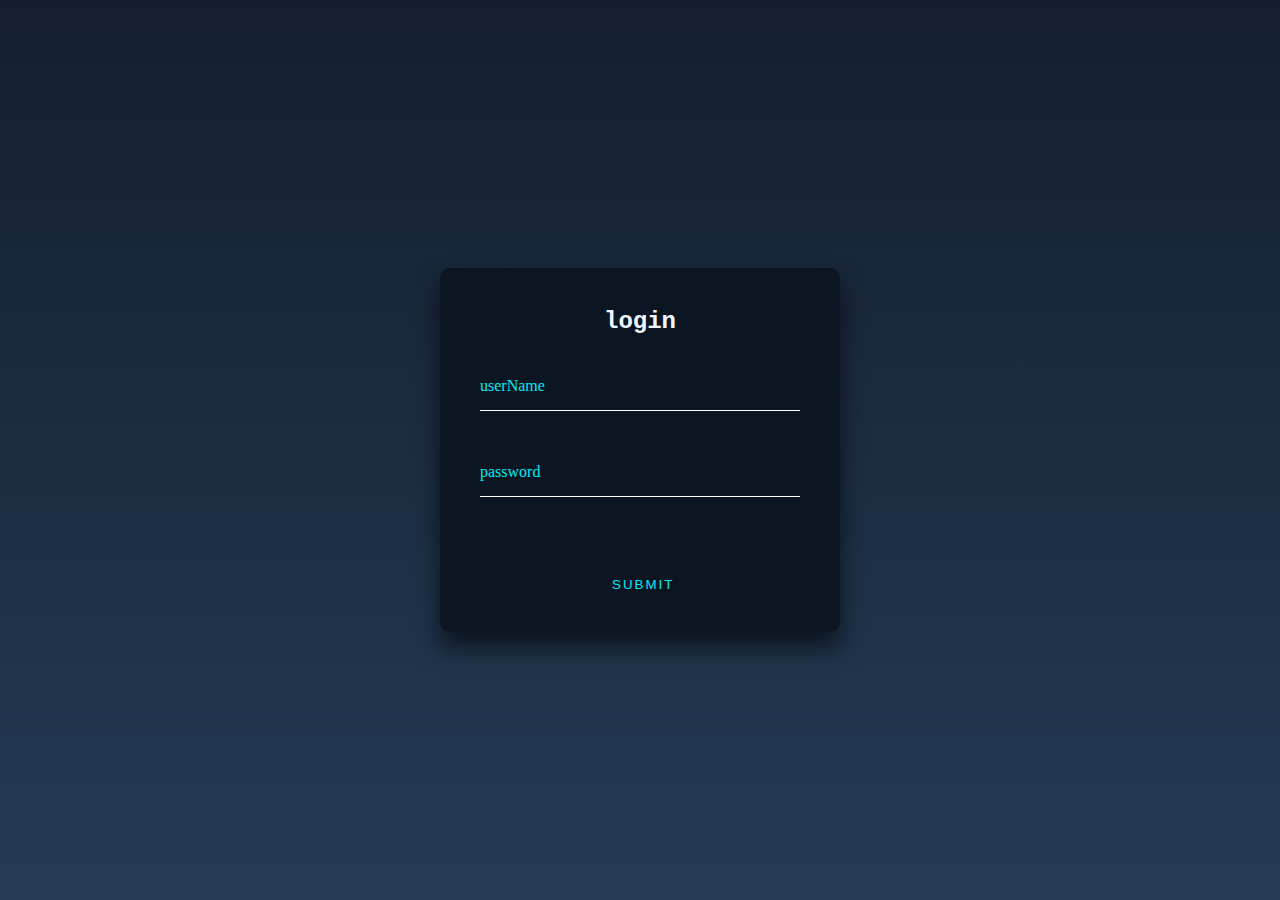
==== index.html @ b3a20427 "Update index.html" ====
<!DOCTYPE html>
<html lang="en">

<head>
	<meta charset="UTF-8">
	<meta name="viewport" content="width=device-width, initial-scale=1.0">
	<title>欢迎来到Dreamer</title>
	<style>
		* {
			margin: 0;
			padding: 0;
		}

		a {
			text-decoration: none;
		}

		input,
		button {
			background: transparent;
			border: 0;
			outline: none;
		}

		body {
			height: 100vh;
			background: linear-gradient(#141e30, #243b55);
			display: flex;
			justify-content: center;
			align-items: center;
			font-size: 16px;
			color: #03e9f4;
		}

		.loginBox {
			width: 400px;
			height: 364px;
			background-color: #0c1622;
			margin: 100px auto;
			border-radius: 10px;
			box-shadow: 0 15px 25px 0 rgba(0, 0, 0, .6);
			padding: 40px;
			box-sizing: border-box;
		}

		h2 {
			text-align: center;
			color: aliceblue;
			margin-bottom: 30px;
			font-family: 'Courier New', Courier, monospace;
		}

		.item {
			height: 45px;
			border-bottom: 1px solid #fff;
			margin-bottom: 40px;
			position: relative;
		}

		.item input {
			width: 100%;
			height: 100%;
			color: #fff;
			padding-top: 20px;
			box-sizing: border-box;
		}

		.item input:focus+label,
		.item input:valid+label {
			top: 0px;
			font-size: 2px;
		}

		.item label {
			position: absolute;
			left: 0;
			top: 12px;
			transition: all 0.5s linear;
		}

		.btn {
			padding: 10px 20px;
			margin-top: 30px;
			color: #03e9f4;
			position: relative;
			overflow: hidden;
			text-transform: uppercase;
			letter-spacing: 2px;
			left: 35%;
		}

		.btn:hover {
			border-radius: 5px;
			color: #fff;
			background: #03e9f4;
			box-shadow: 0 0 5px 0 #03e9f4,
				0 0 25px 0 #03e9f4,
				0 0 50px 0 #03e9f4,
				0 0 100px 0 #03e9f4;
			transition: all 1s linear;
		}

		.btn>span {
			position: absolute;
		}

		.btn>span:nth-child(1) {
			width: 100%;
			height: 2px;
			background: -webkit-linear-gradient(left, transparent, #03e9f4);
			left: -100%;
			top: 0px;
			animation: line1 1s linear infinite;
		}

		@keyframes line1 {

			50%,
			100% {
				left: 100%;
			}
		}

		.btn>span:nth-child(2) {
			width: 2px;
			height: 100%;
			background: -webkit-linear-gradient(top, transparent, #03e9f4);
			right: 0px;
			top: -100%;
			animation: line2 1s 0.25s linear infinite;
		}

		@keyframes line2 {

			50%,
			100% {
				top: 100%;
			}
		}

		.btn>span:nth-child(3) {
			width: 100%;
			height: 2px;
			background: -webkit-linear-gradient(left, #03e9f4, transparent);
			left: 100%;
			bottom: 0px;
			animation: line3 1s 0.75s linear infinite;
		}

		@keyframes line3 {

			50%,
			100% {
				left: -100%;
			}
		}

		.btn>span:nth-child(4) {
			width: 2px;
			height: 100%;
			background: -webkit-linear-gradient(top, transparent, #03e9f4);
			left: 0px;
			top: 100%;
			animation: line4 1s 1s linear infinite;
		}

		@keyframes line4 {

			50%,
			100% {
				top: -100%;
			}
		}
	</style>
</head>

<body>
	<div class="loginBox">
		<h2>login</h2>
		<form action="">
			<div class="item">
				<input type="text" required>
				<label for="">userName</label>
			</div>
			<div class="item">
				<input type="password" required>
				<label for="">password</label>
			</div>
			<button class="btn">submit
				<span></span>
				<span></span>
				<span></span>
				<span></span>
			</button>
		</form>
	</div>
</body>
</html>
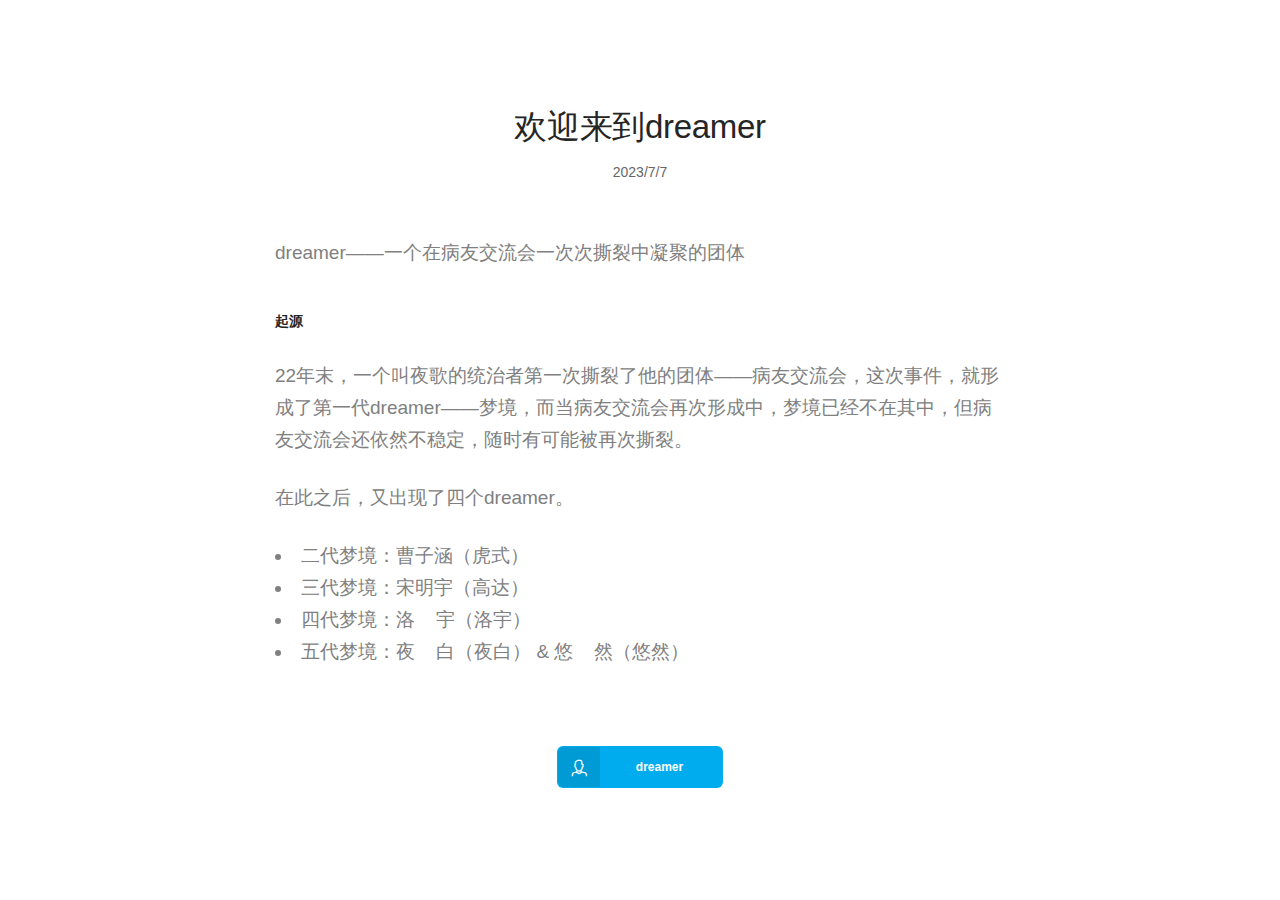
==== commit 8832b66a: "new dreamer" ====
--- a/index.html
+++ b/index.html
@@ -1,198 +1,54 @@
-<!DOCTYPE html>
+<!doctype html>
 <html lang="en">
+    <head>
+        <meta charset="utf-8">
+        <title></title>
+        <meta name="viewport" content="width=device-width, initial-scale=1.0">
+        <link href="css/iconsmind.css" rel="stylesheet" type="text/css" media="all" />
+        <link href="css/bootstrap.css" rel="stylesheet" type="text/css" media="all" />
+        <link href="css/stack-interface.css" rel="stylesheet" type="text/css" media="all" />
+        <link href="css/theme.css" rel="stylesheet" type="text/css" media="all" />
+        <link href="css/custom.css" rel="stylesheet" type="text/css" media="all" />
 
-<head>
-	<meta charset="UTF-8">
-	<meta name="viewport" content="width=device-width, initial-scale=1.0">
-	<title>欢迎来到Dreamer</title>
-	<style>
-		* {
-			margin: 0;
-			padding: 0;
-		}
+    </head>
+    <body data-smooth-scroll-offset="77">
+        <div class="nav-container"> </div>
+        <div class="main-container">
+            <section>
+                <div class="container">
+                    <div class="row justify-content-center">
+                        <div class="col-md-10 col-lg-8">
+                            <article>
+                                <div class="article__title text-center">
+                                    <h1 class="h2">欢迎来到dreamer</h1> <span>2023/7/7</span> </div>
+                                <div class="article__body">
+                                    <p>dreamer——一个在病友交流会一次次撕裂中凝聚的团体</p>
+                                    <h5>起源</h5>
+                                    <p>22年末，一个叫夜歌的统治者第一次撕裂了他的团体——病友交流会，这次事件，就形成了第一代dreamer——梦境，而当病友交流会再次形成中，梦境已经不在其中，但病友交流会还依然不稳定，随时有可能被再次撕裂。</p>
+                                    <p>在此之后，又出现了四个dreamer。</p>
+                                    <ul class="bullets">
+                                        <li>二代梦境：曹子涵（虎式）</li>
+                                        <li>三代梦境：宋明宇（高达）</li>
+                                        <li>四代梦境：洛&nbsp; &nbsp; 宇（洛宇）</li>
+                                        <li>五代梦境：夜&nbsp; &nbsp; 白（夜白） &amp; 悠&nbsp; &nbsp; 然（悠然）</li>
+                                    </ul>
+                                </div>
+                                <div class="article__share text-center">
+                                    <a class="btn bg--twitter btn--icon" href="#"> <span class="btn__text">
+								<i class="socicon icon-Administrator"></i>
+								dreamer</span> </a>
+                                </div>
+                            </article>
+                        </div>
+                    </div>
+                </div>
+            </section>
+        </div>
+        <script src="js/jquery-3.1.1.min.js"></script>
+        <script src="js/parallax.js"></script>
+        <script src="js/smooth-scroll.min.js"></script>
+        <script src="js/scripts.js"></script>
 
-		a {
-			text-decoration: none;
-		}
+    </body>
 
-		input,
-		button {
-			background: transparent;
-			border: 0;
-			outline: none;
-		}
-
-		body {
-			height: 100vh;
-			background: linear-gradient(#141e30, #243b55);
-			display: flex;
-			justify-content: center;
-			align-items: center;
-			font-size: 16px;
-			color: #03e9f4;
-		}
-
-		.loginBox {
-			width: 400px;
-			height: 364px;
-			background-color: #0c1622;
-			margin: 100px auto;
-			border-radius: 10px;
-			box-shadow: 0 15px 25px 0 rgba(0, 0, 0, .6);
-			padding: 40px;
-			box-sizing: border-box;
-		}
-
-		h2 {
-			text-align: center;
-			color: aliceblue;
-			margin-bottom: 30px;
-			font-family: 'Courier New', Courier, monospace;
-		}
-
-		.item {
-			height: 45px;
-			border-bottom: 1px solid #fff;
-			margin-bottom: 40px;
-			position: relative;
-		}
-
-		.item input {
-			width: 100%;
-			height: 100%;
-			color: #fff;
-			padding-top: 20px;
-			box-sizing: border-box;
-		}
-
-		.item input:focus+label,
-		.item input:valid+label {
-			top: 0px;
-			font-size: 2px;
-		}
-
-		.item label {
-			position: absolute;
-			left: 0;
-			top: 12px;
-			transition: all 0.5s linear;
-		}
-
-		.btn {
-			padding: 10px 20px;
-			margin-top: 30px;
-			color: #03e9f4;
-			position: relative;
-			overflow: hidden;
-			text-transform: uppercase;
-			letter-spacing: 2px;
-			left: 35%;
-		}
-
-		.btn:hover {
-			border-radius: 5px;
-			color: #fff;
-			background: #03e9f4;
-			box-shadow: 0 0 5px 0 #03e9f4,
-				0 0 25px 0 #03e9f4,
-				0 0 50px 0 #03e9f4,
-				0 0 100px 0 #03e9f4;
-			transition: all 1s linear;
-		}
-
-		.btn>span {
-			position: absolute;
-		}
-
-		.btn>span:nth-child(1) {
-			width: 100%;
-			height: 2px;
-			background: -webkit-linear-gradient(left, transparent, #03e9f4);
-			left: -100%;
-			top: 0px;
-			animation: line1 1s linear infinite;
-		}
-
-		@keyframes line1 {
-
-			50%,
-			100% {
-				left: 100%;
-			}
-		}
-
-		.btn>span:nth-child(2) {
-			width: 2px;
-			height: 100%;
-			background: -webkit-linear-gradient(top, transparent, #03e9f4);
-			right: 0px;
-			top: -100%;
-			animation: line2 1s 0.25s linear infinite;
-		}
-
-		@keyframes line2 {
-
-			50%,
-			100% {
-				top: 100%;
-			}
-		}
-
-		.btn>span:nth-child(3) {
-			width: 100%;
-			height: 2px;
-			background: -webkit-linear-gradient(left, #03e9f4, transparent);
-			left: 100%;
-			bottom: 0px;
-			animation: line3 1s 0.75s linear infinite;
-		}
-
-		@keyframes line3 {
-
-			50%,
-			100% {
-				left: -100%;
-			}
-		}
-
-		.btn>span:nth-child(4) {
-			width: 2px;
-			height: 100%;
-			background: -webkit-linear-gradient(top, transparent, #03e9f4);
-			left: 0px;
-			top: 100%;
-			animation: line4 1s 1s linear infinite;
-		}
-
-		@keyframes line4 {
-
-			50%,
-			100% {
-				top: -100%;
-			}
-		}
-	</style>
-</head>
-
-<body>
-	<div class="loginBox">
-		<h2>login</h2>
-		<form action="">
-			<div class="item">
-				<input type="text" required>
-				<label for="">userName</label>
-			</div>
-			<div class="item">
-				<input type="password" required>
-				<label for="">password</label>
-			</div>
-			<button class="btn">submit
-				<span></span>
-				<span></span>
-				<span></span>
-				<span></span>
-			</button>
-		</form>
-	</div>
-</body>
 </html>--- a/css/iconsmind.css
+++ b/css/iconsmind.css
@@ -0,0 +1,6280 @@
+@font-face {
+	font-family: 'iconsmind';
+	src:url('../fonts/iconsmind.eot?#iefix-rdmvgc') format('embedded-opentype');
+	src:url('../fonts/iconsmind.woff') format('woff'),
+		url('../fonts/iconsmind.ttf') format('truetype');
+	font-weight: normal;
+	font-style: normal;
+}
+
+[class^="icon-"], [class*=" icon-"] {
+	font-family: 'iconsmind';
+	speak: none;
+	font-style: normal;
+	font-weight: normal;
+	font-variant: normal;
+	text-transform: none;
+	line-height: 1;
+	/* Better Font Rendering =========== */
+	-webkit-font-smoothing: antialiased;
+	-moz-osx-font-smoothing: grayscale;
+}
+
+.icon-A-Z:before {
+	content: "\e600";
+}
+.icon-Aa:before {
+	content: "\e601";
+}
+.icon-Add-Bag:before {
+	content: "\e602";
+}
+.icon-Add-Basket:before {
+	content: "\e603";
+}
+.icon-Add-Cart:before {
+	content: "\e604";
+}
+.icon-Add-File:before {
+	content: "\e605";
+}
+.icon-Add-SpaceAfterParagraph:before {
+	content: "\e606";
+}
+.icon-Add-SpaceBeforeParagraph:before {
+	content: "\e607";
+}
+.icon-Add-User:before {
+	content: "\e608";
+}
+.icon-Add-UserStar:before {
+	content: "\e609";
+}
+.icon-Add-Window:before {
+	content: "\e60a";
+}
+.icon-Add:before {
+	content: "\e60b";
+}
+.icon-Address-Book:before {
+	content: "\e60c";
+}
+.icon-Address-Book2:before {
+	content: "\e60d";
+}
+.icon-Administrator:before {
+	content: "\e60e";
+}
+.icon-Aerobics-2:before {
+	content: "\e60f";
+}
+.icon-Aerobics-3:before {
+	content: "\e610";
+}
+.icon-Aerobics:before {
+	content: "\e611";
+}
+.icon-Affiliate:before {
+	content: "\e612";
+}
+.icon-Aim:before {
+	content: "\e613";
+}
+.icon-Air-Balloon:before {
+	content: "\e614";
+}
+.icon-Airbrush:before {
+	content: "\e615";
+}
+.icon-Airship:before {
+	content: "\e616";
+}
+.icon-Alarm-Clock:before {
+	content: "\e617";
+}
+.icon-Alarm-Clock2:before {
+	content: "\e618";
+}
+.icon-Alarm:before {
+	content: "\e619";
+}
+.icon-Alien-2:before {
+	content: "\e61a";
+}
+.icon-Alien:before {
+	content: "\e61b";
+}
+.icon-Aligator:before {
+	content: "\e61c";
+}
+.icon-Align-Center:before {
+	content: "\e61d";
+}
+.icon-Align-JustifyAll:before {
+	content: "\e61e";
+}
+.icon-Align-JustifyCenter:before {
+	content: "\e61f";
+}
+.icon-Align-JustifyLeft:before {
+	content: "\e620";
+}
+.icon-Align-JustifyRight:before {
+	content: "\e621";
+}
+.icon-Align-Left:before {
+	content: "\e622";
+}
+.icon-Align-Right:before {
+	content: "\e623";
+}
+.icon-Alpha:before {
+	content: "\e624";
+}
+.icon-Ambulance:before {
+	content: "\e625";
+}
+.icon-AMX:before {
+	content: "\e626";
+}
+.icon-Anchor-2:before {
+	content: "\e627";
+}
+.icon-Anchor:before {
+	content: "\e628";
+}
+.icon-Android-Store:before {
+	content: "\e629";
+}
+.icon-Android:before {
+	content: "\e62a";
+}
+.icon-Angel-Smiley:before {
+	content: "\e62b";
+}
+.icon-Angel:before {
+	content: "\e62c";
+}
+.icon-Angry:before {
+	content: "\e62d";
+}
+.icon-Apple-Bite:before {
+	content: "\e62e";
+}
+.icon-Apple-Store:before {
+	content: "\e62f";
+}
+.icon-Apple:before {
+	content: "\e630";
+}
+.icon-Approved-Window:before {
+	content: "\e631";
+}
+.icon-Aquarius-2:before {
+	content: "\e632";
+}
+.icon-Aquarius:before {
+	content: "\e633";
+}
+.icon-Archery-2:before {
+	content: "\e634";
+}
+.icon-Archery:before {
+	content: "\e635";
+}
+.icon-Argentina:before {
+	content: "\e636";
+}
+.icon-Aries-2:before {
+	content: "\e637";
+}
+.icon-Aries:before {
+	content: "\e638";
+}
+.icon-Army-Key:before {
+	content: "\e639";
+}
+.icon-Arrow-Around:before {
+	content: "\e63a";
+}
+.icon-Arrow-Back3:before {
+	content: "\e63b";
+}
+.icon-Arrow-Back:before {
+	content: "\e63c";
+}
+.icon-Arrow-Back2:before {
+	content: "\e63d";
+}
+.icon-Arrow-Barrier:before {
+	content: "\e63e";
+}
+.icon-Arrow-Circle:before {
+	content: "\e63f";
+}
+.icon-Arrow-Cross:before {
+	content: "\e640";
+}
+.icon-Arrow-Down:before {
+	content: "\e641";
+}
+.icon-Arrow-Down2:before {
+	content: "\e642";
+}
+.icon-Arrow-Down3:before {
+	content: "\e643";
+}
+.icon-Arrow-DowninCircle:before {
+	content: "\e644";
+}
+.icon-Arrow-Fork:before {
+	content: "\e645";
+}
+.icon-Arrow-Forward:before {
+	content: "\e646";
+}
+.icon-Arrow-Forward2:before {
+	content: "\e647";
+}
+.icon-Arrow-From:before {
+	content: "\e648";
+}
+.icon-Arrow-Inside:before {
+	content: "\e649";
+}
+.icon-Arrow-Inside45:before {
+	content: "\e64a";
+}
+.icon-Arrow-InsideGap:before {
+	content: "\e64b";
+}
+.icon-Arrow-InsideGap45:before {
+	content: "\e64c";
+}
+.icon-Arrow-Into:before {
+	content: "\e64d";
+}
+.icon-Arrow-Join:before {
+	content: "\e64e";
+}
+.icon-Arrow-Junction:before {
+	content: "\e64f";
+}
+.icon-Arrow-Left:before {
+	content: "\e650";
+}
+.icon-Arrow-Left2:before {
+	content: "\e651";
+}
+.icon-Arrow-LeftinCircle:before {
+	content: "\e652";
+}
+.icon-Arrow-Loop:before {
+	content: "\e653";
+}
+.icon-Arrow-Merge:before {
+	content: "\e654";
+}
+.icon-Arrow-Mix:before {
+	content: "\e655";
+}
+.icon-Arrow-Next:before {
+	content: "\e656";
+}
+.icon-Arrow-OutLeft:before {
+	content: "\e657";
+}
+.icon-Arrow-OutRight:before {
+	content: "\e658";
+}
+.icon-Arrow-Outside:before {
+	content: "\e659";
+}
+.icon-Arrow-Outside45:before {
+	content: "\e65a";
+}
+.icon-Arrow-OutsideGap:before {
+	content: "\e65b";
+}
+.icon-Arrow-OutsideGap45:before {
+	content: "\e65c";
+}
+.icon-Arrow-Over:before {
+	content: "\e65d";
+}
+.icon-Arrow-Refresh:before {
+	content: "\e65e";
+}
+.icon-Arrow-Refresh2:before {
+	content: "\e65f";
+}
+.icon-Arrow-Right:before {
+	content: "\e660";
+}
+.icon-Arrow-Right2:before {
+	content: "\e661";
+}
+.icon-Arrow-RightinCircle:before {
+	content: "\e662";
+}
+.icon-Arrow-Shuffle:before {
+	content: "\e663";
+}
+.icon-Arrow-Squiggly:before {
+	content: "\e664";
+}
+.icon-Arrow-Through:before {
+	content: "\e665";
+}
+.icon-Arrow-To:before {
+	content: "\e666";
+}
+.icon-Arrow-TurnLeft:before {
+	content: "\e667";
+}
+.icon-Arrow-TurnRight:before {
+	content: "\e668";
+}
+.icon-Arrow-Up:before {
+	content: "\e669";
+}
+.icon-Arrow-Up2:before {
+	content: "\e66a";
+}
+.icon-Arrow-Up3:before {
+	content: "\e66b";
+}
+.icon-Arrow-UpinCircle:before {
+	content: "\e66c";
+}
+.icon-Arrow-XLeft:before {
+	content: "\e66d";
+}
+.icon-Arrow-XRight:before {
+	content: "\e66e";
+}
+.icon-Ask:before {
+	content: "\e66f";
+}
+.icon-Assistant:before {
+	content: "\e670";
+}
+.icon-Astronaut:before {
+	content: "\e671";
+}
+.icon-At-Sign:before {
+	content: "\e672";
+}
+.icon-ATM:before {
+	content: "\e673";
+}
+.icon-Atom:before {
+	content: "\e674";
+}
+.icon-Audio:before {
+	content: "\e675";
+}
+.icon-Auto-Flash:before {
+	content: "\e676";
+}
+.icon-Autumn:before {
+	content: "\e677";
+}
+.icon-Baby-Clothes:before {
+	content: "\e678";
+}
+.icon-Baby-Clothes2:before {
+	content: "\e679";
+}
+.icon-Baby-Cry:before {
+	content: "\e67a";
+}
+.icon-Baby:before {
+	content: "\e67b";
+}
+.icon-Back2:before {
+	content: "\e67c";
+}
+.icon-Back-Media:before {
+	content: "\e67d";
+}
+.icon-Back-Music:before {
+	content: "\e67e";
+}
+.icon-Back:before {
+	content: "\e67f";
+}
+.icon-Background:before {
+	content: "\e680";
+}
+.icon-Bacteria:before {
+	content: "\e681";
+}
+.icon-Bag-Coins:before {
+	content: "\e682";
+}
+.icon-Bag-Items:before {
+	content: "\e683";
+}
+.icon-Bag-Quantity:before {
+	content: "\e684";
+}
+.icon-Bag:before {
+	content: "\e685";
+}
+.icon-Bakelite:before {
+	content: "\e686";
+}
+.icon-Ballet-Shoes:before {
+	content: "\e687";
+}
+.icon-Balloon:before {
+	content: "\e688";
+}
+.icon-Banana:before {
+	content: "\e689";
+}
+.icon-Band-Aid:before {
+	content: "\e68a";
+}
+.icon-Bank:before {
+	content: "\e68b";
+}
+.icon-Bar-Chart:before {
+	content: "\e68c";
+}
+.icon-Bar-Chart2:before {
+	content: "\e68d";
+}
+.icon-Bar-Chart3:before {
+	content: "\e68e";
+}
+.icon-Bar-Chart4:before {
+	content: "\e68f";
+}
+.icon-Bar-Chart5:before {
+	content: "\e690";
+}
+.icon-Bar-Code:before {
+	content: "\e691";
+}
+.icon-Barricade-2:before {
+	content: "\e692";
+}
+.icon-Barricade:before {
+	content: "\e693";
+}
+.icon-Baseball:before {
+	content: "\e694";
+}
+.icon-Basket-Ball:before {
+	content: "\e695";
+}
+.icon-Basket-Coins:before {
+	content: "\e696";
+}
+.icon-Basket-Items:before {
+	content: "\e697";
+}
+.icon-Basket-Quantity:before {
+	content: "\e698";
+}
+.icon-Bat-2:before {
+	content: "\e699";
+}
+.icon-Bat:before {
+	content: "\e69a";
+}
+.icon-Bathrobe:before {
+	content: "\e69b";
+}
+.icon-Batman-Mask:before {
+	content: "\e69c";
+}
+.icon-Battery-0:before {
+	content: "\e69d";
+}
+.icon-Battery-25:before {
+	content: "\e69e";
+}
+.icon-Battery-50:before {
+	content: "\e69f";
+}
+.icon-Battery-75:before {
+	content: "\e6a0";
+}
+.icon-Battery-100:before {
+	content: "\e6a1";
+}
+.icon-Battery-Charge:before {
+	content: "\e6a2";
+}
+.icon-Bear:before {
+	content: "\e6a3";
+}
+.icon-Beard-2:before {
+	content: "\e6a4";
+}
+.icon-Beard-3:before {
+	content: "\e6a5";
+}
+.icon-Beard:before {
+	content: "\e6a6";
+}
+.icon-Bebo:before {
+	content: "\e6a7";
+}
+.icon-Bee:before {
+	content: "\e6a8";
+}
+.icon-Beer-Glass:before {
+	content: "\e6a9";
+}
+.icon-Beer:before {
+	content: "\e6aa";
+}
+.icon-Bell-2:before {
+	content: "\e6ab";
+}
+.icon-Bell:before {
+	content: "\e6ac";
+}
+.icon-Belt-2:before {
+	content: "\e6ad";
+}
+.icon-Belt-3:before {
+	content: "\e6ae";
+}
+.icon-Belt:before {
+	content: "\e6af";
+}
+.icon-Berlin-Tower:before {
+	content: "\e6b0";
+}
+.icon-Beta:before {
+	content: "\e6b1";
+}
+.icon-Betvibes:before {
+	content: "\e6b2";
+}
+.icon-Bicycle-2:before {
+	content: "\e6b3";
+}
+.icon-Bicycle-3:before {
+	content: "\e6b4";
+}
+.icon-Bicycle:before {
+	content: "\e6b5";
+}
+.icon-Big-Bang:before {
+	content: "\e6b6";
+}
+.icon-Big-Data:before {
+	content: "\e6b7";
+}
+.icon-Bike-Helmet:before {
+	content: "\e6b8";
+}
+.icon-Bikini:before {
+	content: "\e6b9";
+}
+.icon-Bilk-Bottle2:before {
+	content: "\e6ba";
+}
+.icon-Billing:before {
+	content: "\e6bb";
+}
+.icon-Bing:before {
+	content: "\e6bc";
+}
+.icon-Binocular:before {
+	content: "\e6bd";
+}
+.icon-Bio-Hazard:before {
+	content: "\e6be";
+}
+.icon-Biotech:before {
+	content: "\e6bf";
+}
+.icon-Bird-DeliveringLetter:before {
+	content: "\e6c0";
+}
+.icon-Bird:before {
+	content: "\e6c1";
+}
+.icon-Birthday-Cake:before {
+	content: "\e6c2";
+}
+.icon-Bisexual:before {
+	content: "\e6c3";
+}
+.icon-Bishop:before {
+	content: "\e6c4";
+}
+.icon-Bitcoin:before {
+	content: "\e6c5";
+}
+.icon-Black-Cat:before {
+	content: "\e6c6";
+}
+.icon-Blackboard:before {
+	content: "\e6c7";
+}
+.icon-Blinklist:before {
+	content: "\e6c8";
+}
+.icon-Block-Cloud:before {
+	content: "\e6c9";
+}
+.icon-Block-Window:before {
+	content: "\e6ca";
+}
+.icon-Blogger:before {
+	content: "\e6cb";
+}
+.icon-Blood:before {
+	content: "\e6cc";
+}
+.icon-Blouse:before {
+	content: "\e6cd";
+}
+.icon-Blueprint:before {
+	content: "\e6ce";
+}
+.icon-Board:before {
+	content: "\e6cf";
+}
+.icon-Bodybuilding:before {
+	content: "\e6d0";
+}
+.icon-Bold-Text:before {
+	content: "\e6d1";
+}
+.icon-Bone:before {
+	content: "\e6d2";
+}
+.icon-Bones:before {
+	content: "\e6d3";
+}
+.icon-Book:before {
+	content: "\e6d4";
+}
+.icon-Bookmark:before {
+	content: "\e6d5";
+}
+.icon-Books-2:before {
+	content: "\e6d6";
+}
+.icon-Books:before {
+	content: "\e6d7";
+}
+.icon-Boom:before {
+	content: "\e6d8";
+}
+.icon-Boot-2:before {
+	content: "\e6d9";
+}
+.icon-Boot:before {
+	content: "\e6da";
+}
+.icon-Bottom-ToTop:before {
+	content: "\e6db";
+}
+.icon-Bow-2:before {
+	content: "\e6dc";
+}
+.icon-Bow-3:before {
+	content: "\e6dd";
+}
+.icon-Bow-4:before {
+	content: "\e6de";
+}
+.icon-Bow-5:before {
+	content: "\e6df";
+}
+.icon-Bow-6:before {
+	content: "\e6e0";
+}
+.icon-Bow:before {
+	content: "\e6e1";
+}
+.icon-Bowling-2:before {
+	content: "\e6e2";
+}
+.icon-Bowling:before {
+	content: "\e6e3";
+}
+.icon-Box2:before {
+	content: "\e6e4";
+}
+.icon-Box-Close:before {
+	content: "\e6e5";
+}
+.icon-Box-Full:before {
+	content: "\e6e6";
+}
+.icon-Box-Open:before {
+	content: "\e6e7";
+}
+.icon-Box-withFolders:before {
+	content: "\e6e8";
+}
+.icon-Box:before {
+	content: "\e6e9";
+}
+.icon-Boy:before {
+	content: "\e6ea";
+}
+.icon-Bra:before {
+	content: "\e6eb";
+}
+.icon-Brain-2:before {
+	content: "\e6ec";
+}
+.icon-Brain-3:before {
+	content: "\e6ed";
+}
+.icon-Brain:before {
+	content: "\e6ee";
+}
+.icon-Brazil:before {
+	content: "\e6ef";
+}
+.icon-Bread-2:before {
+	content: "\e6f0";
+}
+.icon-Bread:before {
+	content: "\e6f1";
+}
+.icon-Bridge:before {
+	content: "\e6f2";
+}
+.icon-Brightkite:before {
+	content: "\e6f3";
+}
+.icon-Broke-Link2:before {
+	content: "\e6f4";
+}
+.icon-Broken-Link:before {
+	content: "\e6f5";
+}
+.icon-Broom:before {
+	content: "\e6f6";
+}
+.icon-Brush:before {
+	content: "\e6f7";
+}
+.icon-Bucket:before {
+	content: "\e6f8";
+}
+.icon-Bug:before {
+	content: "\e6f9";
+}
+.icon-Building:before {
+	content: "\e6fa";
+}
+.icon-Bulleted-List:before {
+	content: "\e6fb";
+}
+.icon-Bus-2:before {
+	content: "\e6fc";
+}
+.icon-Bus:before {
+	content: "\e6fd";
+}
+.icon-Business-Man:before {
+	content: "\e6fe";
+}
+.icon-Business-ManWoman:before {
+	content: "\e6ff";
+}
+.icon-Business-Mens:before {
+	content: "\e700";
+}
+.icon-Business-Woman:before {
+	content: "\e701";
+}
+.icon-Butterfly:before {
+	content: "\e702";
+}
+.icon-Button:before {
+	content: "\e703";
+}
+.icon-Cable-Car:before {
+	content: "\e704";
+}
+.icon-Cake:before {
+	content: "\e705";
+}
+.icon-Calculator-2:before {
+	content: "\e706";
+}
+.icon-Calculator-3:before {
+	content: "\e707";
+}
+.icon-Calculator:before {
+	content: "\e708";
+}
+.icon-Calendar-2:before {
+	content: "\e709";
+}
+.icon-Calendar-3:before {
+	content: "\e70a";
+}
+.icon-Calendar-4:before {
+	content: "\e70b";
+}
+.icon-Calendar-Clock:before {
+	content: "\e70c";
+}
+.icon-Calendar:before {
+	content: "\e70d";
+}
+.icon-Camel:before {
+	content: "\e70e";
+}
+.icon-Camera-2:before {
+	content: "\e70f";
+}
+.icon-Camera-3:before {
+	content: "\e710";
+}
+.icon-Camera-4:before {
+	content: "\e711";
+}
+.icon-Camera-5:before {
+	content: "\e712";
+}
+.icon-Camera-Back:before {
+	content: "\e713";
+}
+.icon-Camera:before {
+	content: "\e714";
+}
+.icon-Can-2:before {
+	content: "\e715";
+}
+.icon-Can:before {
+	content: "\e716";
+}
+.icon-Canada:before {
+	content: "\e717";
+}
+.icon-Cancer-2:before {
+	content: "\e718";
+}
+.icon-Cancer-3:before {
+	content: "\e719";
+}
+.icon-Cancer:before {
+	content: "\e71a";
+}
+.icon-Candle:before {
+	content: "\e71b";
+}
+.icon-Candy-Cane:before {
+	content: "\e71c";
+}
+.icon-Candy:before {
+	content: "\e71d";
+}
+.icon-Cannon:before {
+	content: "\e71e";
+}
+.icon-Cap-2:before {
+	content: "\e71f";
+}
+.icon-Cap-3:before {
+	content: "\e720";
+}
+.icon-Cap-Smiley:before {
+	content: "\e721";
+}
+.icon-Cap:before {
+	content: "\e722";
+}
+.icon-Capricorn-2:before {
+	content: "\e723";
+}
+.icon-Capricorn:before {
+	content: "\e724";
+}
+.icon-Car-2:before {
+	content: "\e725";
+}
+.icon-Car-3:before {
+	content: "\e726";
+}
+.icon-Car-Coins:before {
+	content: "\e727";
+}
+.icon-Car-Items:before {
+	content: "\e728";
+}
+.icon-Car-Wheel:before {
+	content: "\e729";
+}
+.icon-Car:before {
+	content: "\e72a";
+}
+.icon-Cardigan:before {
+	content: "\e72b";
+}
+.icon-Cardiovascular:before {
+	content: "\e72c";
+}
+.icon-Cart-Quantity:before {
+	content: "\e72d";
+}
+.icon-Casette-Tape:before {
+	content: "\e72e";
+}
+.icon-Cash-Register:before {
+	content: "\e72f";
+}
+.icon-Cash-register2:before {
+	content: "\e730";
+}
+.icon-Castle:before {
+	content: "\e731";
+}
+.icon-Cat:before {
+	content: "\e732";
+}
+.icon-Cathedral:before {
+	content: "\e733";
+}
+.icon-Cauldron:before {
+	content: "\e734";
+}
+.icon-CD-2:before {
+	content: "\e735";
+}
+.icon-CD-Cover:before {
+	content: "\e736";
+}
+.icon-CD:before {
+	content: "\e737";
+}
+.icon-Cello:before {
+	content: "\e738";
+}
+.icon-Celsius:before {
+	content: "\e739";
+}
+.icon-Chacked-Flag:before {
+	content: "\e73a";
+}
+.icon-Chair:before {
+	content: "\e73b";
+}
+.icon-Charger:before {
+	content: "\e73c";
+}
+.icon-Check-2:before {
+	content: "\e73d";
+}
+.icon-Check:before {
+	content: "\e73e";
+}
+.icon-Checked-User:before {
+	content: "\e73f";
+}
+.icon-Checkmate:before {
+	content: "\e740";
+}
+.icon-Checkout-Bag:before {
+	content: "\e741";
+}
+.icon-Checkout-Basket:before {
+	content: "\e742";
+}
+.icon-Checkout:before {
+	content: "\e743";
+}
+.icon-Cheese:before {
+	content: "\e744";
+}
+.icon-Cheetah:before {
+	content: "\e745";
+}
+.icon-Chef-Hat:before {
+	content: "\e746";
+}
+.icon-Chef-Hat2:before {
+	content: "\e747";
+}
+.icon-Chef:before {
+	content: "\e748";
+}
+.icon-Chemical-2:before {
+	content: "\e749";
+}
+.icon-Chemical-3:before {
+	content: "\e74a";
+}
+.icon-Chemical-4:before {
+	content: "\e74b";
+}
+.icon-Chemical-5:before {
+	content: "\e74c";
+}
+.icon-Chemical:before {
+	content: "\e74d";
+}
+.icon-Chess-Board:before {
+	content: "\e74e";
+}
+.icon-Chess:before {
+	content: "\e74f";
+}
+.icon-Chicken:before {
+	content: "\e750";
+}
+.icon-Chile:before {
+	content: "\e751";
+}
+.icon-Chimney:before {
+	content: "\e752";
+}
+.icon-China:before {
+	content: "\e753";
+}
+.icon-Chinese-Temple:before {
+	content: "\e754";
+}
+.icon-Chip:before {
+	content: "\e755";
+}
+.icon-Chopsticks-2:before {
+	content: "\e756";
+}
+.icon-Chopsticks:before {
+	content: "\e757";
+}
+.icon-Christmas-Ball:before {
+	content: "\e758";
+}
+.icon-Christmas-Bell:before {
+	content: "\e759";
+}
+.icon-Christmas-Candle:before {
+	content: "\e75a";
+}
+.icon-Christmas-Hat:before {
+	content: "\e75b";
+}
+.icon-Christmas-Sleigh:before {
+	content: "\e75c";
+}
+.icon-Christmas-Snowman:before {
+	content: "\e75d";
+}
+.icon-Christmas-Sock:before {
+	content: "\e75e";
+}
+.icon-Christmas-Tree:before {
+	content: "\e75f";
+}
+.icon-Christmas:before {
+	content: "\e760";
+}
+.icon-Chrome:before {
+	content: "\e761";
+}
+.icon-Chrysler-Building:before {
+	content: "\e762";
+}
+.icon-Cinema:before {
+	content: "\e763";
+}
+.icon-Circular-Point:before {
+	content: "\e764";
+}
+.icon-City-Hall:before {
+	content: "\e765";
+}
+.icon-Clamp:before {
+	content: "\e766";
+}
+.icon-Clapperboard-Close:before {
+	content: "\e767";
+}
+.icon-Clapperboard-Open:before {
+	content: "\e768";
+}
+.icon-Claps:before {
+	content: "\e769";
+}
+.icon-Clef:before {
+	content: "\e76a";
+}
+.icon-Clinic:before {
+	content: "\e76b";
+}
+.icon-Clock-2:before {
+	content: "\e76c";
+}
+.icon-Clock-3:before {
+	content: "\e76d";
+}
+.icon-Clock-4:before {
+	content: "\e76e";
+}
+.icon-Clock-Back:before {
+	content: "\e76f";
+}
+.icon-Clock-Forward:before {
+	content: "\e770";
+}
+.icon-Clock:before {
+	content: "\e771";
+}
+.icon-Close-Window:before {
+	content: "\e772";
+}
+.icon-Close:before {
+	content: "\e773";
+}
+.icon-Clothing-Store:before {
+	content: "\e774";
+}
+.icon-Cloud--:before {
+	content: "\e775";
+}
+.icon-Cloud-:before {
+	content: "\e776";
+}
+.icon-Cloud-Camera:before {
+	content: "\e777";
+}
+.icon-Cloud-Computer:before {
+	content: "\e778";
+}
+.icon-Cloud-Email:before {
+	content: "\e779";
+}
+.icon-Cloud-Hail:before {
+	content: "\e77a";
+}
+.icon-Cloud-Laptop:before {
+	content: "\e77b";
+}
+.icon-Cloud-Lock:before {
+	content: "\e77c";
+}
+.icon-Cloud-Moon:before {
+	content: "\e77d";
+}
+.icon-Cloud-Music:before {
+	content: "\e77e";
+}
+.icon-Cloud-Picture:before {
+	content: "\e77f";
+}
+.icon-Cloud-Rain:before {
+	content: "\e780";
+}
+.icon-Cloud-Remove:before {
+	content: "\e781";
+}
+.icon-Cloud-Secure:before {
+	content: "\e782";
+}
+.icon-Cloud-Settings:before {
+	content: "\e783";
+}
+.icon-Cloud-Smartphone:before {
+	content: "\e784";
+}
+.icon-Cloud-Snow:before {
+	content: "\e785";
+}
+.icon-Cloud-Sun:before {
+	content: "\e786";
+}
+.icon-Cloud-Tablet:before {
+	content: "\e787";
+}
+.icon-Cloud-Video:before {
+	content: "\e788";
+}
+.icon-Cloud-Weather:before {
+	content: "\e789";
+}
+.icon-Cloud:before {
+	content: "\e78a";
+}
+.icon-Clouds-Weather:before {
+	content: "\e78b";
+}
+.icon-Clouds:before {
+	content: "\e78c";
+}
+.icon-Clown:before {
+	content: "\e78d";
+}
+.icon-CMYK:before {
+	content: "\e78e";
+}
+.icon-Coat:before {
+	content: "\e78f";
+}
+.icon-Cocktail:before {
+	content: "\e790";
+}
+.icon-Coconut:before {
+	content: "\e791";
+}
+.icon-Code-Window:before {
+	content: "\e792";
+}
+.icon-Coding:before {
+	content: "\e793";
+}
+.icon-Coffee-2:before {
+	content: "\e794";
+}
+.icon-Coffee-Bean:before {
+	content: "\e795";
+}
+.icon-Coffee-Machine:before {
+	content: "\e796";
+}
+.icon-Coffee-toGo:before {
+	content: "\e797";
+}
+.icon-Coffee:before {
+	content: "\e798";
+}
+.icon-Coffin:before {
+	content: "\e799";
+}
+.icon-Coin:before {
+	content: "\e79a";
+}
+.icon-Coins-2:before {
+	content: "\e79b";
+}
+.icon-Coins-3:before {
+	content: "\e79c";
+}
+.icon-Coins:before {
+	content: "\e79d";
+}
+.icon-Colombia:before {
+	content: "\e79e";
+}
+.icon-Colosseum:before {
+	content: "\e79f";
+}
+.icon-Column-2:before {
+	content: "\e7a0";
+}
+.icon-Column-3:before {
+	content: "\e7a1";
+}
+.icon-Column:before {
+	content: "\e7a2";
+}
+.icon-Comb-2:before {
+	content: "\e7a3";
+}
+.icon-Comb:before {
+	content: "\e7a4";
+}
+.icon-Communication-Tower:before {
+	content: "\e7a5";
+}
+.icon-Communication-Tower2:before {
+	content: "\e7a6";
+}
+.icon-Compass-2:before {
+	content: "\e7a7";
+}
+.icon-Compass-3:before {
+	content: "\e7a8";
+}
+.icon-Compass-4:before {
+	content: "\e7a9";
+}
+.icon-Compass-Rose:before {
+	content: "\e7aa";
+}
+.icon-Compass:before {
+	content: "\e7ab";
+}
+.icon-Computer-2:before {
+	content: "\e7ac";
+}
+.icon-Computer-3:before {
+	content: "\e7ad";
+}
+.icon-Computer-Secure:before {
+	content: "\e7ae";
+}
+.icon-Computer:before {
+	content: "\e7af";
+}
+.icon-Conference:before {
+	content: "\e7b0";
+}
+.icon-Confused:before {
+	content: "\e7b1";
+}
+.icon-Conservation:before {
+	content: "\e7b2";
+}
+.icon-Consulting:before {
+	content: "\e7b3";
+}
+.icon-Contrast:before {
+	content: "\e7b4";
+}
+.icon-Control-2:before {
+	content: "\e7b5";
+}
+.icon-Control:before {
+	content: "\e7b6";
+}
+.icon-Cookie-Man:before {
+	content: "\e7b7";
+}
+.icon-Cookies:before {
+	content: "\e7b8";
+}
+.icon-Cool-Guy:before {
+	content: "\e7b9";
+}
+.icon-Cool:before {
+	content: "\e7ba";
+}
+.icon-Copyright:before {
+	content: "\e7bb";
+}
+.icon-Costume:before {
+	content: "\e7bc";
+}
+.icon-Couple-Sign:before {
+	content: "\e7bd";
+}
+.icon-Cow:before {
+	content: "\e7be";
+}
+.icon-CPU:before {
+	content: "\e7bf";
+}
+.icon-Crane:before {
+	content: "\e7c0";
+}
+.icon-Cranium:before {
+	content: "\e7c1";
+}
+.icon-Credit-Card:before {
+	content: "\e7c2";
+}
+.icon-Credit-Card2:before {
+	content: "\e7c3";
+}
+.icon-Credit-Card3:before {
+	content: "\e7c4";
+}
+.icon-Cricket:before {
+	content: "\e7c5";
+}
+.icon-Criminal:before {
+	content: "\e7c6";
+}
+.icon-Croissant:before {
+	content: "\e7c7";
+}
+.icon-Crop-2:before {
+	content: "\e7c8";
+}
+.icon-Crop-3:before {
+	content: "\e7c9";
+}
+.icon-Crown-2:before {
+	content: "\e7ca";
+}
+.icon-Crown:before {
+	content: "\e7cb";
+}
+.icon-Crying:before {
+	content: "\e7cc";
+}
+.icon-Cube-Molecule:before {
+	content: "\e7cd";
+}
+.icon-Cube-Molecule2:before {
+	content: "\e7ce";
+}
+.icon-Cupcake:before {
+	content: "\e7cf";
+}
+.icon-Cursor-Click:before {
+	content: "\e7d0";
+}
+.icon-Cursor-Click2:before {
+	content: "\e7d1";
+}
+.icon-Cursor-Move:before {
+	content: "\e7d2";
+}
+.icon-Cursor-Move2:before {
+	content: "\e7d3";
+}
+.icon-Cursor-Select:before {
+	content: "\e7d4";
+}
+.icon-Cursor:before {
+	content: "\e7d5";
+}
+.icon-D-Eyeglasses:before {
+	content: "\e7d6";
+}
+.icon-D-Eyeglasses2:before {
+	content: "\e7d7";
+}
+.icon-Dam:before {
+	content: "\e7d8";
+}
+.icon-Danemark:before {
+	content: "\e7d9";
+}
+.icon-Danger-2:before {
+	content: "\e7da";
+}
+.icon-Danger:before {
+	content: "\e7db";
+}
+.icon-Dashboard:before {
+	content: "\e7dc";
+}
+.icon-Data-Backup:before {
+	content: "\e7dd";
+}
+.icon-Data-Block:before {
+	content: "\e7de";
+}
+.icon-Data-Center:before {
+	content: "\e7df";
+}
+.icon-Data-Clock:before {
+	content: "\e7e0";
+}
+.icon-Data-Cloud:before {
+	content: "\e7e1";
+}
+.icon-Data-Compress:before {
+	content: "\e7e2";
+}
+.icon-Data-Copy:before {
+	content: "\e7e3";
+}
+.icon-Data-Download:before {
+	content: "\e7e4";
+}
+.icon-Data-Financial:before {
+	content: "\e7e5";
+}
+.icon-Data-Key:before {
+	content: "\e7e6";
+}
+.icon-Data-Lock:before {
+	content: "\e7e7";
+}
+.icon-Data-Network:before {
+	content: "\e7e8";
+}
+.icon-Data-Password:before {
+	content: "\e7e9";
+}
+.icon-Data-Power:before {
+	content: "\e7ea";
+}
+.icon-Data-Refresh:before {
+	content: "\e7eb";
+}
+.icon-Data-Save:before {
+	content: "\e7ec";
+}
+.icon-Data-Search:before {
+	content: "\e7ed";
+}
+.icon-Data-Security:before {
+	content: "\e7ee";
+}
+.icon-Data-Settings:before {
+	content: "\e7ef";
+}
+.icon-Data-Sharing:before {
+	content: "\e7f0";
+}
+.icon-Data-Shield:before {
+	content: "\e7f1";
+}
+.icon-Data-Signal:before {
+	content: "\e7f2";
+}
+.icon-Data-Storage:before {
+	content: "\e7f3";
+}
+.icon-Data-Stream:before {
+	content: "\e7f4";
+}
+.icon-Data-Transfer:before {
+	content: "\e7f5";
+}
+.icon-Data-Unlock:before {
+	content: "\e7f6";
+}
+.icon-Data-Upload:before {
+	content: "\e7f7";
+}
+.icon-Data-Yes:before {
+	content: "\e7f8";
+}
+.icon-Data:before {
+	content: "\e7f9";
+}
+.icon-David-Star:before {
+	content: "\e7fa";
+}
+.icon-Daylight:before {
+	content: "\e7fb";
+}
+.icon-Death:before {
+	content: "\e7fc";
+}
+.icon-Debian:before {
+	content: "\e7fd";
+}
+.icon-Dec:before {
+	content: "\e7fe";
+}
+.icon-Decrase-Inedit:before {
+	content: "\e7ff";
+}
+.icon-Deer-2:before {
+	content: "\e800";
+}
+.icon-Deer:before {
+	content: "\e801";
+}
+.icon-Delete-File:before {
+	content: "\e802";
+}
+.icon-Delete-Window:before {
+	content: "\e803";
+}
+.icon-Delicious:before {
+	content: "\e804";
+}
+.icon-Depression:before {
+	content: "\e805";
+}
+.icon-Deviantart:before {
+	content: "\e806";
+}
+.icon-Device-SyncwithCloud:before {
+	content: "\e807";
+}
+.icon-Diamond:before {
+	content: "\e808";
+}
+.icon-Dice-2:before {
+	content: "\e809";
+}
+.icon-Dice:before {
+	content: "\e80a";
+}
+.icon-Digg:before {
+	content: "\e80b";
+}
+.icon-Digital-Drawing:before {
+	content: "\e80c";
+}
+.icon-Diigo:before {
+	content: "\e80d";
+}
+.icon-Dinosaur:before {
+	content: "\e80e";
+}
+.icon-Diploma-2:before {
+	content: "\e80f";
+}
+.icon-Diploma:before {
+	content: "\e810";
+}
+.icon-Direction-East:before {
+	content: "\e811";
+}
+.icon-Direction-North:before {
+	content: "\e812";
+}
+.icon-Direction-South:before {
+	content: "\e813";
+}
+.icon-Direction-West:before {
+	content: "\e814";
+}
+.icon-Director:before {
+	content: "\e815";
+}
+.icon-Disk:before {
+	content: "\e816";
+}
+.icon-Dj:before {
+	content: "\e817";
+}
+.icon-DNA-2:before {
+	content: "\e818";
+}
+.icon-DNA-Helix:before {
+	content: "\e819";
+}
+.icon-DNA:before {
+	content: "\e81a";
+}
+.icon-Doctor:before {
+	content: "\e81b";
+}
+.icon-Dog:before {
+	content: "\e81c";
+}
+.icon-Dollar-Sign:before {
+	content: "\e81d";
+}
+.icon-Dollar-Sign2:before {
+	content: "\e81e";
+}
+.icon-Dollar:before {
+	content: "\e81f";
+}
+.icon-Dolphin:before {
+	content: "\e820";
+}
+.icon-Domino:before {
+	content: "\e821";
+}
+.icon-Door-Hanger:before {
+	content: "\e822";
+}
+.icon-Door:before {
+	content: "\e823";
+}
+.icon-Doplr:before {
+	content: "\e824";
+}
+.icon-Double-Circle:before {
+	content: "\e825";
+}
+.icon-Double-Tap:before {
+	content: "\e826";
+}
+.icon-Doughnut:before {
+	content: "\e827";
+}
+.icon-Dove:before {
+	content: "\e828";
+}
+.icon-Down-2:before {
+	content: "\e829";
+}
+.icon-Down-3:before {
+	content: "\e82a";
+}
+.icon-Down-4:before {
+	content: "\e82b";
+}
+.icon-Down:before {
+	content: "\e82c";
+}
+.icon-Download-2:before {
+	content: "\e82d";
+}
+.icon-Download-fromCloud:before {
+	content: "\e82e";
+}
+.icon-Download-Window:before {
+	content: "\e82f";
+}
+.icon-Download:before {
+	content: "\e830";
+}
+.icon-Downward:before {
+	content: "\e831";
+}
+.icon-Drag-Down:before {
+	content: "\e832";
+}
+.icon-Drag-Left:before {
+	content: "\e833";
+}
+.icon-Drag-Right:before {
+	content: "\e834";
+}
+.icon-Drag-Up:before {
+	content: "\e835";
+}
+.icon-Drag:before {
+	content: "\e836";
+}
+.icon-Dress:before {
+	content: "\e837";
+}
+.icon-Drill-2:before {
+	content: "\e838";
+}
+.icon-Drill:before {
+	content: "\e839";
+}
+.icon-Drop:before {
+	content: "\e83a";
+}
+.icon-Dropbox:before {
+	content: "\e83b";
+}
+.icon-Drum:before {
+	content: "\e83c";
+}
+.icon-Dry:before {
+	content: "\e83d";
+}
+.icon-Duck:before {
+	content: "\e83e";
+}
+.icon-Dumbbell:before {
+	content: "\e83f";
+}
+.icon-Duplicate-Layer:before {
+	content: "\e840";
+}
+.icon-Duplicate-Window:before {
+	content: "\e841";
+}
+.icon-DVD:before {
+	content: "\e842";
+}
+.icon-Eagle:before {
+	content: "\e843";
+}
+.icon-Ear:before {
+	content: "\e844";
+}
+.icon-Earphones-2:before {
+	content: "\e845";
+}
+.icon-Earphones:before {
+	content: "\e846";
+}
+.icon-Eci-Icon:before {
+	content: "\e847";
+}
+.icon-Edit-Map:before {
+	content: "\e848";
+}
+.icon-Edit:before {
+	content: "\e849";
+}
+.icon-Eggs:before {
+	content: "\e84a";
+}
+.icon-Egypt:before {
+	content: "\e84b";
+}
+.icon-Eifel-Tower:before {
+	content: "\e84c";
+}
+.icon-eject-2:before {
+	content: "\e84d";
+}
+.icon-Eject:before {
+	content: "\e84e";
+}
+.icon-El-Castillo:before {
+	content: "\e84f";
+}
+.icon-Elbow:before {
+	content: "\e850";
+}
+.icon-Electric-Guitar:before {
+	content: "\e851";
+}
+.icon-Electricity:before {
+	content: "\e852";
+}
+.icon-Elephant:before {
+	content: "\e853";
+}
+.icon-Email:before {
+	content: "\e854";
+}
+.icon-Embassy:before {
+	content: "\e855";
+}
+.icon-Empire-StateBuilding:before {
+	content: "\e856";
+}
+.icon-Empty-Box:before {
+	content: "\e857";
+}
+.icon-End2:before {
+	content: "\e858";
+}
+.icon-End-2:before {
+	content: "\e859";
+}
+.icon-End:before {
+	content: "\e85a";
+}
+.icon-Endways:before {
+	content: "\e85b";
+}
+.icon-Engineering:before {
+	content: "\e85c";
+}
+.icon-Envelope-2:before {
+	content: "\e85d";
+}
+.icon-Envelope:before {
+	content: "\e85e";
+}
+.icon-Environmental-2:before {
+	content: "\e85f";
+}
+.icon-Environmental-3:before {
+	content: "\e860";
+}
+.icon-Environmental:before {
+	content: "\e861";
+}
+.icon-Equalizer:before {
+	content: "\e862";
+}
+.icon-Eraser-2:before {
+	content: "\e863";
+}
+.icon-Eraser-3:before {
+	content: "\e864";
+}
+.icon-Eraser:before {
+	content: "\e865";
+}
+.icon-Error-404Window:before {
+	content: "\e866";
+}
+.icon-Euro-Sign:before {
+	content: "\e867";
+}
+.icon-Euro-Sign2:before {
+	content: "\e868";
+}
+.icon-Euro:before {
+	content: "\e869";
+}
+.icon-Evernote:before {
+	content: "\e86a";
+}
+.icon-Evil:before {
+	content: "\e86b";
+}
+.icon-Explode:before {
+	content: "\e86c";
+}
+.icon-Eye-2:before {
+	content: "\e86d";
+}
+.icon-Eye-Blind:before {
+	content: "\e86e";
+}
+.icon-Eye-Invisible:before {
+	content: "\e86f";
+}
+.icon-Eye-Scan:before {
+	content: "\e870";
+}
+.icon-Eye-Visible:before {
+	content: "\e871";
+}
+.icon-Eye:before {
+	content: "\e872";
+}
+.icon-Eyebrow-2:before {
+	content: "\e873";
+}
+.icon-Eyebrow-3:before {
+	content: "\e874";
+}
+.icon-Eyebrow:before {
+	content: "\e875";
+}
+.icon-Eyeglasses-Smiley:before {
+	content: "\e876";
+}
+.icon-Eyeglasses-Smiley2:before {
+	content: "\e877";
+}
+.icon-Face-Style:before {
+	content: "\e878";
+}
+.icon-Face-Style2:before {
+	content: "\e879";
+}
+.icon-Face-Style3:before {
+	content: "\e87a";
+}
+.icon-Face-Style4:before {
+	content: "\e87b";
+}
+.icon-Face-Style5:before {
+	content: "\e87c";
+}
+.icon-Face-Style6:before {
+	content: "\e87d";
+}
+.icon-Facebook-2:before {
+	content: "\e87e";
+}
+.icon-Facebook:before {
+	content: "\e87f";
+}
+.icon-Factory-2:before {
+	content: "\e880";
+}
+.icon-Factory:before {
+	content: "\e881";
+}
+.icon-Fahrenheit:before {
+	content: "\e882";
+}
+.icon-Family-Sign:before {
+	content: "\e883";
+}
+.icon-Fan:before {
+	content: "\e884";
+}
+.icon-Farmer:before {
+	content: "\e885";
+}
+.icon-Fashion:before {
+	content: "\e886";
+}
+.icon-Favorite-Window:before {
+	content: "\e887";
+}
+.icon-Fax:before {
+	content: "\e888";
+}
+.icon-Feather:before {
+	content: "\e889";
+}
+.icon-Feedburner:before {
+	content: "\e88a";
+}
+.icon-Female-2:before {
+	content: "\e88b";
+}
+.icon-Female-Sign:before {
+	content: "\e88c";
+}
+.icon-Female:before {
+	content: "\e88d";
+}
+.icon-File-Block:before {
+	content: "\e88e";
+}
+.icon-File-Bookmark:before {
+	content: "\e88f";
+}
+.icon-File-Chart:before {
+	content: "\e890";
+}
+.icon-File-Clipboard:before {
+	content: "\e891";
+}
+.icon-File-ClipboardFileText:before {
+	content: "\e892";
+}
+.icon-File-ClipboardTextImage:before {
+	content: "\e893";
+}
+.icon-File-Cloud:before {
+	content: "\e894";
+}
+.icon-File-Copy:before {
+	content: "\e895";
+}
+.icon-File-Copy2:before {
+	content: "\e896";
+}
+.icon-File-CSV:before {
+	content: "\e897";
+}
+.icon-File-Download:before {
+	content: "\e898";
+}
+.icon-File-Edit:before {
+	content: "\e899";
+}
+.icon-File-Excel:before {
+	content: "\e89a";
+}
+.icon-File-Favorite:before {
+	content: "\e89b";
+}
+.icon-File-Fire:before {
+	content: "\e89c";
+}
+.icon-File-Graph:before {
+	content: "\e89d";
+}
+.icon-File-Hide:before {
+	content: "\e89e";
+}
+.icon-File-Horizontal:before {
+	content: "\e89f";
+}
+.icon-File-HorizontalText:before {
+	content: "\e8a0";
+}
+.icon-File-HTML:before {
+	content: "\e8a1";
+}
+.icon-File-JPG:before {
+	content: "\e8a2";
+}
+.icon-File-Link:before {
+	content: "\e8a3";
+}
+.icon-File-Loading:before {
+	content: "\e8a4";
+}
+.icon-File-Lock:before {
+	content: "\e8a5";
+}
+.icon-File-Love:before {
+	content: "\e8a6";
+}
+.icon-File-Music:before {
+	content: "\e8a7";
+}
+.icon-File-Network:before {
+	content: "\e8a8";
+}
+.icon-File-Pictures:before {
+	content: "\e8a9";
+}
+.icon-File-Pie:before {
+	content: "\e8aa";
+}
+.icon-File-Presentation:before {
+	content: "\e8ab";
+}
+.icon-File-Refresh:before {
+	content: "\e8ac";
+}
+.icon-File-Search:before {
+	content: "\e8ad";
+}
+.icon-File-Settings:before {
+	content: "\e8ae";
+}
+.icon-File-Share:before {
+	content: "\e8af";
+}
+.icon-File-TextImage:before {
+	content: "\e8b0";
+}
+.icon-File-Trash:before {
+	content: "\e8b1";
+}
+.icon-File-TXT:before {
+	content: "\e8b2";
+}
+.icon-File-Upload:before {
+	content: "\e8b3";
+}
+.icon-File-Video:before {
+	content: "\e8b4";
+}
+.icon-File-Word:before {
+	content: "\e8b5";
+}
+.icon-File-Zip:before {
+	content: "\e8b6";
+}
+.icon-File:before {
+	content: "\e8b7";
+}
+.icon-Files:before {
+	content: "\e8b8";
+}
+.icon-Film-Board:before {
+	content: "\e8b9";
+}
+.icon-Film-Cartridge:before {
+	content: "\e8ba";
+}
+.icon-Film-Strip:before {
+	content: "\e8bb";
+}
+.icon-Film-Video:before {
+	content: "\e8bc";
+}
+.icon-Film:before {
+	content: "\e8bd";
+}
+.icon-Filter-2:before {
+	content: "\e8be";
+}
+.icon-Filter:before {
+	content: "\e8bf";
+}
+.icon-Financial:before {
+	content: "\e8c0";
+}
+.icon-Find-User:before {
+	content: "\e8c1";
+}
+.icon-Finger-DragFourSides:before {
+	content: "\e8c2";
+}
+.icon-Finger-DragTwoSides:before {
+	content: "\e8c3";
+}
+.icon-Finger-Print:before {
+	content: "\e8c4";
+}
+.icon-Finger:before {
+	content: "\e8c5";
+}
+.icon-Fingerprint-2:before {
+	content: "\e8c6";
+}
+.icon-Fingerprint:before {
+	content: "\e8c7";
+}
+.icon-Fire-Flame:before {
+	content: "\e8c8";
+}
+.icon-Fire-Flame2:before {
+	content: "\e8c9";
+}
+.icon-Fire-Hydrant:before {
+	content: "\e8ca";
+}
+.icon-Fire-Staion:before {
+	content: "\e8cb";
+}
+.icon-Firefox:before {
+	content: "\e8cc";
+}
+.icon-Firewall:before {
+	content: "\e8cd";
+}
+.icon-First-Aid:before {
+	content: "\e8ce";
+}
+.icon-First:before {
+	content: "\e8cf";
+}
+.icon-Fish-Food:before {
+	content: "\e8d0";
+}
+.icon-Fish:before {
+	content: "\e8d1";
+}
+.icon-Fit-To:before {
+	content: "\e8d2";
+}
+.icon-Fit-To2:before {
+	content: "\e8d3";
+}
+.icon-Five-Fingers:before {
+	content: "\e8d4";
+}
+.icon-Five-FingersDrag:before {
+	content: "\e8d5";
+}
+.icon-Five-FingersDrag2:before {
+	content: "\e8d6";
+}
+.icon-Five-FingersTouch:before {
+	content: "\e8d7";
+}
+.icon-Flag-2:before {
+	content: "\e8d8";
+}
+.icon-Flag-3:before {
+	content: "\e8d9";
+}
+.icon-Flag-4:before {
+	content: "\e8da";
+}
+.icon-Flag-5:before {
+	content: "\e8db";
+}
+.icon-Flag-6:before {
+	content: "\e8dc";
+}
+.icon-Flag:before {
+	content: "\e8dd";
+}
+.icon-Flamingo:before {
+	content: "\e8de";
+}
+.icon-Flash-2:before {
+	content: "\e8df";
+}
+.icon-Flash-Video:before {
+	content: "\e8e0";
+}
+.icon-Flash:before {
+	content: "\e8e1";
+}
+.icon-Flashlight:before {
+	content: "\e8e2";
+}
+.icon-Flask-2:before {
+	content: "\e8e3";
+}
+.icon-Flask:before {
+	content: "\e8e4";
+}
+.icon-Flick:before {
+	content: "\e8e5";
+}
+.icon-Flickr:before {
+	content: "\e8e6";
+}
+.icon-Flowerpot:before {
+	content: "\e8e7";
+}
+.icon-Fluorescent:before {
+	content: "\e8e8";
+}
+.icon-Fog-Day:before {
+	content: "\e8e9";
+}
+.icon-Fog-Night:before {
+	content: "\e8ea";
+}
+.icon-Folder-Add:before {
+	content: "\e8eb";
+}
+.icon-Folder-Archive:before {
+	content: "\e8ec";
+}
+.icon-Folder-Binder:before {
+	content: "\e8ed";
+}
+.icon-Folder-Binder2:before {
+	content: "\e8ee";
+}
+.icon-Folder-Block:before {
+	content: "\e8ef";
+}
+.icon-Folder-Bookmark:before {
+	content: "\e8f0";
+}
+.icon-Folder-Close:before {
+	content: "\e8f1";
+}
+.icon-Folder-Cloud:before {
+	content: "\e8f2";
+}
+.icon-Folder-Delete:before {
+	content: "\e8f3";
+}
+.icon-Folder-Download:before {
+	content: "\e8f4";
+}
+.icon-Folder-Edit:before {
+	content: "\e8f5";
+}
+.icon-Folder-Favorite:before {
+	content: "\e8f6";
+}
+.icon-Folder-Fire:before {
+	content: "\e8f7";
+}
+.icon-Folder-Hide:before {
+	content: "\e8f8";
+}
+.icon-Folder-Link:before {
+	content: "\e8f9";
+}
+.icon-Folder-Loading:before {
+	content: "\e8fa";
+}
+.icon-Folder-Lock:before {
+	content: "\e8fb";
+}
+.icon-Folder-Love:before {
+	content: "\e8fc";
+}
+.icon-Folder-Music:before {
+	content: "\e8fd";
+}
+.icon-Folder-Network:before {
+	content: "\e8fe";
+}
+.icon-Folder-Open:before {
+	content: "\e8ff";
+}
+.icon-Folder-Open2:before {
+	content: "\e900";
+}
+.icon-Folder-Organizing:before {
+	content: "\e901";
+}
+.icon-Folder-Pictures:before {
+	content: "\e902";
+}
+.icon-Folder-Refresh:before {
+	content: "\e903";
+}
+.icon-Folder-Remove-:before {
+	content: "\e904";
+}
+.icon-Folder-Search:before {
+	content: "\e905";
+}
+.icon-Folder-Settings:before {
+	content: "\e906";
+}
+.icon-Folder-Share:before {
+	content: "\e907";
+}
+.icon-Folder-Trash:before {
+	content: "\e908";
+}
+.icon-Folder-Upload:before {
+	content: "\e909";
+}
+.icon-Folder-Video:before {
+	content: "\e90a";
+}
+.icon-Folder-WithDocument:before {
+	content: "\e90b";
+}
+.icon-Folder-Zip:before {
+	content: "\e90c";
+}
+.icon-Folder:before {
+	content: "\e90d";
+}
+.icon-Folders:before {
+	content: "\e90e";
+}
+.icon-Font-Color:before {
+	content: "\e90f";
+}
+.icon-Font-Name:before {
+	content: "\e910";
+}
+.icon-Font-Size:before {
+	content: "\e911";
+}
+.icon-Font-Style:before {
+	content: "\e912";
+}
+.icon-Font-StyleSubscript:before {
+	content: "\e913";
+}
+.icon-Font-StyleSuperscript:before {
+	content: "\e914";
+}
+.icon-Font-Window:before {
+	content: "\e915";
+}
+.icon-Foot-2:before {
+	content: "\e916";
+}
+.icon-Foot:before {
+	content: "\e917";
+}
+.icon-Football-2:before {
+	content: "\e918";
+}
+.icon-Football:before {
+	content: "\e919";
+}
+.icon-Footprint-2:before {
+	content: "\e91a";
+}
+.icon-Footprint-3:before {
+	content: "\e91b";
+}
+.icon-Footprint:before {
+	content: "\e91c";
+}
+.icon-Forest:before {
+	content: "\e91d";
+}
+.icon-Fork:before {
+	content: "\e91e";
+}
+.icon-Formspring:before {
+	content: "\e91f";
+}
+.icon-Formula:before {
+	content: "\e920";
+}
+.icon-Forsquare:before {
+	content: "\e921";
+}
+.icon-Forward:before {
+	content: "\e922";
+}
+.icon-Fountain-Pen:before {
+	content: "\e923";
+}
+.icon-Four-Fingers:before {
+	content: "\e924";
+}
+.icon-Four-FingersDrag:before {
+	content: "\e925";
+}
+.icon-Four-FingersDrag2:before {
+	content: "\e926";
+}
+.icon-Four-FingersTouch:before {
+	content: "\e927";
+}
+.icon-Fox:before {
+	content: "\e928";
+}
+.icon-Frankenstein:before {
+	content: "\e929";
+}
+.icon-French-Fries:before {
+	content: "\e92a";
+}
+.icon-Friendfeed:before {
+	content: "\e92b";
+}
+.icon-Friendster:before {
+	content: "\e92c";
+}
+.icon-Frog:before {
+	content: "\e92d";
+}
+.icon-Fruits:before {
+	content: "\e92e";
+}
+.icon-Fuel:before {
+	content: "\e92f";
+}
+.icon-Full-Bag:before {
+	content: "\e930";
+}
+.icon-Full-Basket:before {
+	content: "\e931";
+}
+.icon-Full-Cart:before {
+	content: "\e932";
+}
+.icon-Full-Moon:before {
+	content: "\e933";
+}
+.icon-Full-Screen:before {
+	content: "\e934";
+}
+.icon-Full-Screen2:before {
+	content: "\e935";
+}
+.icon-Full-View:before {
+	content: "\e936";
+}
+.icon-Full-View2:before {
+	content: "\e937";
+}
+.icon-Full-ViewWindow:before {
+	content: "\e938";
+}
+.icon-Function:before {
+	content: "\e939";
+}
+.icon-Funky:before {
+	content: "\e93a";
+}
+.icon-Funny-Bicycle:before {
+	content: "\e93b";
+}
+.icon-Furl:before {
+	content: "\e93c";
+}
+.icon-Gamepad-2:before {
+	content: "\e93d";
+}
+.icon-Gamepad:before {
+	content: "\e93e";
+}
+.icon-Gas-Pump:before {
+	content: "\e93f";
+}
+.icon-Gaugage-2:before {
+	content: "\e940";
+}
+.icon-Gaugage:before {
+	content: "\e941";
+}
+.icon-Gay:before {
+	content: "\e942";
+}
+.icon-Gear-2:before {
+	content: "\e943";
+}
+.icon-Gear:before {
+	content: "\e944";
+}
+.icon-Gears-2:before {
+	content: "\e945";
+}
+.icon-Gears:before {
+	content: "\e946";
+}
+.icon-Geek-2:before {
+	content: "\e947";
+}
+.icon-Geek:before {
+	content: "\e948";
+}
+.icon-Gemini-2:before {
+	content: "\e949";
+}
+.icon-Gemini:before {
+	content: "\e94a";
+}
+.icon-Genius:before {
+	content: "\e94b";
+}
+.icon-Gentleman:before {
+	content: "\e94c";
+}
+.icon-Geo--:before {
+	content: "\e94d";
+}
+.icon-Geo-:before {
+	content: "\e94e";
+}
+.icon-Geo-Close:before {
+	content: "\e94f";
+}
+.icon-Geo-Love:before {
+	content: "\e950";
+}
+.icon-Geo-Number:before {
+	content: "\e951";
+}
+.icon-Geo-Star:before {
+	content: "\e952";
+}
+.icon-Geo:before {
+	content: "\e953";
+}
+.icon-Geo2--:before {
+	content: "\e954";
+}
+.icon-Geo2-:before {
+	content: "\e955";
+}
+.icon-Geo2-Close:before {
+	content: "\e956";
+}
+.icon-Geo2-Love:before {
+	content: "\e957";
+}
+.icon-Geo2-Number:before {
+	content: "\e958";
+}
+.icon-Geo2-Star:before {
+	content: "\e959";
+}
+.icon-Geo2:before {
+	content: "\e95a";
+}
+.icon-Geo3--:before {
+	content: "\e95b";
+}
+.icon-Geo3-:before {
+	content: "\e95c";
+}
+.icon-Geo3-Close:before {
+	content: "\e95d";
+}
+.icon-Geo3-Love:before {
+	content: "\e95e";
+}
+.icon-Geo3-Number:before {
+	content: "\e95f";
+}
+.icon-Geo3-Star:before {
+	content: "\e960";
+}
+.icon-Geo3:before {
+	content: "\e961";
+}
+.icon-Gey:before {
+	content: "\e962";
+}
+.icon-Gift-Box:before {
+	content: "\e963";
+}
+.icon-Giraffe:before {
+	content: "\e964";
+}
+.icon-Girl:before {
+	content: "\e965";
+}
+.icon-Glass-Water:before {
+	content: "\e966";
+}
+.icon-Glasses-2:before {
+	content: "\e967";
+}
+.icon-Glasses-3:before {
+	content: "\e968";
+}
+.icon-Glasses:before {
+	content: "\e969";
+}
+.icon-Global-Position:before {
+	content: "\e96a";
+}
+.icon-Globe-2:before {
+	content: "\e96b";
+}
+.icon-Globe:before {
+	content: "\e96c";
+}
+.icon-Gloves:before {
+	content: "\e96d";
+}
+.icon-Go-Bottom:before {
+	content: "\e96e";
+}
+.icon-Go-Top:before {
+	content: "\e96f";
+}
+.icon-Goggles:before {
+	content: "\e970";
+}
+.icon-Golf-2:before {
+	content: "\e971";
+}
+.icon-Golf:before {
+	content: "\e972";
+}
+.icon-Google-Buzz:before {
+	content: "\e973";
+}
+.icon-Google-Drive:before {
+	content: "\e974";
+}
+.icon-Google-Play:before {
+	content: "\e975";
+}
+.icon-Google-Plus:before {
+	content: "\e976";
+}
+.icon-Google:before {
+	content: "\e977";
+}
+.icon-Gopro:before {
+	content: "\e978";
+}
+.icon-Gorilla:before {
+	content: "\e979";
+}
+.icon-Gowalla:before {
+	content: "\e97a";
+}
+.icon-Grave:before {
+	content: "\e97b";
+}
+.icon-Graveyard:before {
+	content: "\e97c";
+}
+.icon-Greece:before {
+	content: "\e97d";
+}
+.icon-Green-Energy:before {
+	content: "\e97e";
+}
+.icon-Green-House:before {
+	content: "\e97f";
+}
+.icon-Guitar:before {
+	content: "\e980";
+}
+.icon-Gun-2:before {
+	content: "\e981";
+}
+.icon-Gun-3:before {
+	content: "\e982";
+}
+.icon-Gun:before {
+	content: "\e983";
+}
+.icon-Gymnastics:before {
+	content: "\e984";
+}
+.icon-Hair-2:before {
+	content: "\e985";
+}
+.icon-Hair-3:before {
+	content: "\e986";
+}
+.icon-Hair-4:before {
+	content: "\e987";
+}
+.icon-Hair:before {
+	content: "\e988";
+}
+.icon-Half-Moon:before {
+	content: "\e989";
+}
+.icon-Halloween-HalfMoon:before {
+	content: "\e98a";
+}
+.icon-Halloween-Moon:before {
+	content: "\e98b";
+}
+.icon-Hamburger:before {
+	content: "\e98c";
+}
+.icon-Hammer:before {
+	content: "\e98d";
+}
+.icon-Hand-Touch:before {
+	content: "\e98e";
+}
+.icon-Hand-Touch2:before {
+	content: "\e98f";
+}
+.icon-Hand-TouchSmartphone:before {
+	content: "\e990";
+}
+.icon-Hand:before {
+	content: "\e991";
+}
+.icon-Hands:before {
+	content: "\e992";
+}
+.icon-Handshake:before {
+	content: "\e993";
+}
+.icon-Hanger:before {
+	content: "\e994";
+}
+.icon-Happy:before {
+	content: "\e995";
+}
+.icon-Hat-2:before {
+	content: "\e996";
+}
+.icon-Hat:before {
+	content: "\e997";
+}
+.icon-Haunted-House:before {
+	content: "\e998";
+}
+.icon-HD-Video:before {
+	content: "\e999";
+}
+.icon-HD:before {
+	content: "\e99a";
+}
+.icon-HDD:before {
+	content: "\e99b";
+}
+.icon-Headphone:before {
+	content: "\e99c";
+}
+.icon-Headphones:before {
+	content: "\e99d";
+}
+.icon-Headset:before {
+	content: "\e99e";
+}
+.icon-Heart-2:before {
+	content: "\e99f";
+}
+.icon-Heart:before {
+	content: "\e9a0";
+}
+.icon-Heels-2:before {
+	content: "\e9a1";
+}
+.icon-Heels:before {
+	content: "\e9a2";
+}
+.icon-Height-Window:before {
+	content: "\e9a3";
+}
+.icon-Helicopter-2:before {
+	content: "\e9a4";
+}
+.icon-Helicopter:before {
+	content: "\e9a5";
+}
+.icon-Helix-2:before {
+	content: "\e9a6";
+}
+.icon-Hello:before {
+	content: "\e9a7";
+}
+.icon-Helmet-2:before {
+	content: "\e9a8";
+}
+.icon-Helmet-3:before {
+	content: "\e9a9";
+}
+.icon-Helmet:before {
+	content: "\e9aa";
+}
+.icon-Hipo:before {
+	content: "\e9ab";
+}
+.icon-Hipster-Glasses:before {
+	content: "\e9ac";
+}
+.icon-Hipster-Glasses2:before {
+	content: "\e9ad";
+}
+.icon-Hipster-Glasses3:before {
+	content: "\e9ae";
+}
+.icon-Hipster-Headphones:before {
+	content: "\e9af";
+}
+.icon-Hipster-Men:before {
+	content: "\e9b0";
+}
+.icon-Hipster-Men2:before {
+	content: "\e9b1";
+}
+.icon-Hipster-Men3:before {
+	content: "\e9b2";
+}
+.icon-Hipster-Sunglasses:before {
+	content: "\e9b3";
+}
+.icon-Hipster-Sunglasses2:before {
+	content: "\e9b4";
+}
+.icon-Hipster-Sunglasses3:before {
+	content: "\e9b5";
+}
+.icon-Hokey:before {
+	content: "\e9b6";
+}
+.icon-Holly:before {
+	content: "\e9b7";
+}
+.icon-Home-2:before {
+	content: "\e9b8";
+}
+.icon-Home-3:before {
+	content: "\e9b9";
+}
+.icon-Home-4:before {
+	content: "\e9ba";
+}
+.icon-Home-5:before {
+	content: "\e9bb";
+}
+.icon-Home-Window:before {
+	content: "\e9bc";
+}
+.icon-Home:before {
+	content: "\e9bd";
+}
+.icon-Homosexual:before {
+	content: "\e9be";
+}
+.icon-Honey:before {
+	content: "\e9bf";
+}
+.icon-Hong-Kong:before {
+	content: "\e9c0";
+}
+.icon-Hoodie:before {
+	content: "\e9c1";
+}
+.icon-Horror:before {
+	content: "\e9c2";
+}
+.icon-Horse:before {
+	content: "\e9c3";
+}
+.icon-Hospital-2:before {
+	content: "\e9c4";
+}
+.icon-Hospital:before {
+	content: "\e9c5";
+}
+.icon-Host:before {
+	content: "\e9c6";
+}
+.icon-Hot-Dog:before {
+	content: "\e9c7";
+}
+.icon-Hotel:before {
+	content: "\e9c8";
+}
+.icon-Hour:before {
+	content: "\e9c9";
+}
+.icon-Hub:before {
+	content: "\e9ca";
+}
+.icon-Humor:before {
+	content: "\e9cb";
+}
+.icon-Hurt:before {
+	content: "\e9cc";
+}
+.icon-Ice-Cream:before {
+	content: "\e9cd";
+}
+.icon-ICQ:before {
+	content: "\e9ce";
+}
+.icon-ID-2:before {
+	content: "\e9cf";
+}
+.icon-ID-3:before {
+	content: "\e9d0";
+}
+.icon-ID-Card:before {
+	content: "\e9d1";
+}
+.icon-Idea-2:before {
+	content: "\e9d2";
+}
+.icon-Idea-3:before {
+	content: "\e9d3";
+}
+.icon-Idea-4:before {
+	content: "\e9d4";
+}
+.icon-Idea-5:before {
+	content: "\e9d5";
+}
+.icon-Idea:before {
+	content: "\e9d6";
+}
+.icon-Identification-Badge:before {
+	content: "\e9d7";
+}
+.icon-ImDB:before {
+	content: "\e9d8";
+}
+.icon-Inbox-Empty:before {
+	content: "\e9d9";
+}
+.icon-Inbox-Forward:before {
+	content: "\e9da";
+}
+.icon-Inbox-Full:before {
+	content: "\e9db";
+}
+.icon-Inbox-Into:before {
+	content: "\e9dc";
+}
+.icon-Inbox-Out:before {
+	content: "\e9dd";
+}
+.icon-Inbox-Reply:before {
+	content: "\e9de";
+}
+.icon-Inbox:before {
+	content: "\e9df";
+}
+.icon-Increase-Inedit:before {
+	content: "\e9e0";
+}
+.icon-Indent-FirstLine:before {
+	content: "\e9e1";
+}
+.icon-Indent-LeftMargin:before {
+	content: "\e9e2";
+}
+.icon-Indent-RightMargin:before {
+	content: "\e9e3";
+}
+.icon-India:before {
+	content: "\e9e4";
+}
+.icon-Info-Window:before {
+	content: "\e9e5";
+}
+.icon-Information:before {
+	content: "\e9e6";
+}
+.icon-Inifity:before {
+	content: "\e9e7";
+}
+.icon-Instagram:before {
+	content: "\e9e8";
+}
+.icon-Internet-2:before {
+	content: "\e9e9";
+}
+.icon-Internet-Explorer:before {
+	content: "\e9ea";
+}
+.icon-Internet-Smiley:before {
+	content: "\e9eb";
+}
+.icon-Internet:before {
+	content: "\e9ec";
+}
+.icon-iOS-Apple:before {
+	content: "\e9ed";
+}
+.icon-Israel:before {
+	content: "\e9ee";
+}
+.icon-Italic-Text:before {
+	content: "\e9ef";
+}
+.icon-Jacket-2:before {
+	content: "\e9f0";
+}
+.icon-Jacket:before {
+	content: "\e9f1";
+}
+.icon-Jamaica:before {
+	content: "\e9f2";
+}
+.icon-Japan:before {
+	content: "\e9f3";
+}
+.icon-Japanese-Gate:before {
+	content: "\e9f4";
+}
+.icon-Jeans:before {
+	content: "\e9f5";
+}
+.icon-Jeep-2:before {
+	content: "\e9f6";
+}
+.icon-Jeep:before {
+	content: "\e9f7";
+}
+.icon-Jet:before {
+	content: "\e9f8";
+}
+.icon-Joystick:before {
+	content: "\e9f9";
+}
+.icon-Juice:before {
+	content: "\e9fa";
+}
+.icon-Jump-Rope:before {
+	content: "\e9fb";
+}
+.icon-Kangoroo:before {
+	content: "\e9fc";
+}
+.icon-Kenya:before {
+	content: "\e9fd";
+}
+.icon-Key-2:before {
+	content: "\e9fe";
+}
+.icon-Key-3:before {
+	content: "\e9ff";
+}
+.icon-Key-Lock:before {
+	content: "\ea00";
+}
+.icon-Key:before {
+	content: "\ea01";
+}
+.icon-Keyboard:before {
+	content: "\ea02";
+}
+.icon-Keyboard3:before {
+	content: "\ea03";
+}
+.icon-Keypad:before {
+	content: "\ea04";
+}
+.icon-King-2:before {
+	content: "\ea05";
+}
+.icon-King:before {
+	content: "\ea06";
+}
+.icon-Kiss:before {
+	content: "\ea07";
+}
+.icon-Knee:before {
+	content: "\ea08";
+}
+.icon-Knife-2:before {
+	content: "\ea09";
+}
+.icon-Knife:before {
+	content: "\ea0a";
+}
+.icon-Knight:before {
+	content: "\ea0b";
+}
+.icon-Koala:before {
+	content: "\ea0c";
+}
+.icon-Korea:before {
+	content: "\ea0d";
+}
+.icon-Lamp:before {
+	content: "\ea0e";
+}
+.icon-Landscape-2:before {
+	content: "\ea0f";
+}
+.icon-Landscape:before {
+	content: "\ea10";
+}
+.icon-Lantern:before {
+	content: "\ea11";
+}
+.icon-Laptop-2:before {
+	content: "\ea12";
+}
+.icon-Laptop-3:before {
+	content: "\ea13";
+}
+.icon-Laptop-Phone:before {
+	content: "\ea14";
+}
+.icon-Laptop-Secure:before {
+	content: "\ea15";
+}
+.icon-Laptop-Tablet:before {
+	content: "\ea16";
+}
+.icon-Laptop:before {
+	content: "\ea17";
+}
+.icon-Laser:before {
+	content: "\ea18";
+}
+.icon-Last-FM:before {
+	content: "\ea19";
+}
+.icon-Last:before {
+	content: "\ea1a";
+}
+.icon-Laughing:before {
+	content: "\ea1b";
+}
+.icon-Layer-1635:before {
+	content: "\ea1c";
+}
+.icon-Layer-1646:before {
+	content: "\ea1d";
+}
+.icon-Layer-Backward:before {
+	content: "\ea1e";
+}
+.icon-Layer-Forward:before {
+	content: "\ea1f";
+}
+.icon-Leafs-2:before {
+	content: "\ea20";
+}
+.icon-Leafs:before {
+	content: "\ea21";
+}
+.icon-Leaning-Tower:before {
+	content: "\ea22";
+}
+.icon-Left--Right:before {
+	content: "\ea23";
+}
+.icon-Left--Right3:before {
+	content: "\ea24";
+}
+.icon-Left-2:before {
+	content: "\ea25";
+}
+.icon-Left-3:before {
+	content: "\ea26";
+}
+.icon-Left-4:before {
+	content: "\ea27";
+}
+.icon-Left-ToRight:before {
+	content: "\ea28";
+}
+.icon-Left:before {
+	content: "\ea29";
+}
+.icon-Leg-2:before {
+	content: "\ea2a";
+}
+.icon-Leg:before {
+	content: "\ea2b";
+}
+.icon-Lego:before {
+	content: "\ea2c";
+}
+.icon-Lemon:before {
+	content: "\ea2d";
+}
+.icon-Len-2:before {
+	content: "\ea2e";
+}
+.icon-Len-3:before {
+	content: "\ea2f";
+}
+.icon-Len:before {
+	content: "\ea30";
+}
+.icon-Leo-2:before {
+	content: "\ea31";
+}
+.icon-Leo:before {
+	content: "\ea32";
+}
+.icon-Leopard:before {
+	content: "\ea33";
+}
+.icon-Lesbian:before {
+	content: "\ea34";
+}
+.icon-Lesbians:before {
+	content: "\ea35";
+}
+.icon-Letter-Close:before {
+	content: "\ea36";
+}
+.icon-Letter-Open:before {
+	content: "\ea37";
+}
+.icon-Letter-Sent:before {
+	content: "\ea38";
+}
+.icon-Libra-2:before {
+	content: "\ea39";
+}
+.icon-Libra:before {
+	content: "\ea3a";
+}
+.icon-Library-2:before {
+	content: "\ea3b";
+}
+.icon-Library:before {
+	content: "\ea3c";
+}
+.icon-Life-Jacket:before {
+	content: "\ea3d";
+}
+.icon-Life-Safer:before {
+	content: "\ea3e";
+}
+.icon-Light-Bulb:before {
+	content: "\ea3f";
+}
+.icon-Light-Bulb2:before {
+	content: "\ea40";
+}
+.icon-Light-BulbLeaf:before {
+	content: "\ea41";
+}
+.icon-Lighthouse:before {
+	content: "\ea42";
+}
+.icon-Like-2:before {
+	content: "\ea43";
+}
+.icon-Like:before {
+	content: "\ea44";
+}
+.icon-Line-Chart:before {
+	content: "\ea45";
+}
+.icon-Line-Chart2:before {
+	content: "\ea46";
+}
+.icon-Line-Chart3:before {
+	content: "\ea47";
+}
+.icon-Line-Chart4:before {
+	content: "\ea48";
+}
+.icon-Line-Spacing:before {
+	content: "\ea49";
+}
+.icon-Line-SpacingText:before {
+	content: "\ea4a";
+}
+.icon-Link-2:before {
+	content: "\ea4b";
+}
+.icon-Link:before {
+	content: "\ea4c";
+}
+.icon-Linkedin-2:before {
+	content: "\ea4d";
+}
+.icon-Linkedin:before {
+	content: "\ea4e";
+}
+.icon-Linux:before {
+	content: "\ea4f";
+}
+.icon-Lion:before {
+	content: "\ea50";
+}
+.icon-Livejournal:before {
+	content: "\ea51";
+}
+.icon-Loading-2:before {
+	content: "\ea52";
+}
+.icon-Loading-3:before {
+	content: "\ea53";
+}
+.icon-Loading-Window:before {
+	content: "\ea54";
+}
+.icon-Loading:before {
+	content: "\ea55";
+}
+.icon-Location-2:before {
+	content: "\ea56";
+}
+.icon-Location:before {
+	content: "\ea57";
+}
+.icon-Lock-2:before {
+	content: "\ea58";
+}
+.icon-Lock-3:before {
+	content: "\ea59";
+}
+.icon-Lock-User:before {
+	content: "\ea5a";
+}
+.icon-Lock-Window:before {
+	content: "\ea5b";
+}
+.icon-Lock:before {
+	content: "\ea5c";
+}
+.icon-Lollipop-2:before {
+	content: "\ea5d";
+}
+.icon-Lollipop-3:before {
+	content: "\ea5e";
+}
+.icon-Lollipop:before {
+	content: "\ea5f";
+}
+.icon-Loop:before {
+	content: "\ea60";
+}
+.icon-Loud:before {
+	content: "\ea61";
+}
+.icon-Loudspeaker:before {
+	content: "\ea62";
+}
+.icon-Love-2:before {
+	content: "\ea63";
+}
+.icon-Love-User:before {
+	content: "\ea64";
+}
+.icon-Love-Window:before {
+	content: "\ea65";
+}
+.icon-Love:before {
+	content: "\ea66";
+}
+.icon-Lowercase-Text:before {
+	content: "\ea67";
+}
+.icon-Luggafe-Front:before {
+	content: "\ea68";
+}
+.icon-Luggage-2:before {
+	content: "\ea69";
+}
+.icon-Macro:before {
+	content: "\ea6a";
+}
+.icon-Magic-Wand:before {
+	content: "\ea6b";
+}
+.icon-Magnet:before {
+	content: "\ea6c";
+}
+.icon-Magnifi-Glass-:before {
+	content: "\ea6d";
+}
+.icon-Magnifi-Glass:before {
+	content: "\ea6e";
+}
+.icon-Magnifi-Glass2:before {
+	content: "\ea6f";
+}
+.icon-Mail-2:before {
+	content: "\ea70";
+}
+.icon-Mail-3:before {
+	content: "\ea71";
+}
+.icon-Mail-Add:before {
+	content: "\ea72";
+}
+.icon-Mail-Attachement:before {
+	content: "\ea73";
+}
+.icon-Mail-Block:before {
+	content: "\ea74";
+}
+.icon-Mail-Delete:before {
+	content: "\ea75";
+}
+.icon-Mail-Favorite:before {
+	content: "\ea76";
+}
+.icon-Mail-Forward:before {
+	content: "\ea77";
+}
+.icon-Mail-Gallery:before {
+	content: "\ea78";
+}
+.icon-Mail-Inbox:before {
+	content: "\ea79";
+}
+.icon-Mail-Link:before {
+	content: "\ea7a";
+}
+.icon-Mail-Lock:before {
+	content: "\ea7b";
+}
+.icon-Mail-Love:before {
+	content: "\ea7c";
+}
+.icon-Mail-Money:before {
+	content: "\ea7d";
+}
+.icon-Mail-Open:before {
+	content: "\ea7e";
+}
+.icon-Mail-Outbox:before {
+	content: "\ea7f";
+}
+.icon-Mail-Password:before {
+	content: "\ea80";
+}
+.icon-Mail-Photo:before {
+	content: "\ea81";
+}
+.icon-Mail-Read:before {
+	content: "\ea82";
+}
+.icon-Mail-Removex:before {
+	content: "\ea83";
+}
+.icon-Mail-Reply:before {
+	content: "\ea84";
+}
+.icon-Mail-ReplyAll:before {
+	content: "\ea85";
+}
+.icon-Mail-Search:before {
+	content: "\ea86";
+}
+.icon-Mail-Send:before {
+	content: "\ea87";
+}
+.icon-Mail-Settings:before {
+	content: "\ea88";
+}
+.icon-Mail-Unread:before {
+	content: "\ea89";
+}
+.icon-Mail-Video:before {
+	content: "\ea8a";
+}
+.icon-Mail-withAtSign:before {
+	content: "\ea8b";
+}
+.icon-Mail-WithCursors:before {
+	content: "\ea8c";
+}
+.icon-Mail:before {
+	content: "\ea8d";
+}
+.icon-Mailbox-Empty:before {
+	content: "\ea8e";
+}
+.icon-Mailbox-Full:before {
+	content: "\ea8f";
+}
+.icon-Male-2:before {
+	content: "\ea90";
+}
+.icon-Male-Sign:before {
+	content: "\ea91";
+}
+.icon-Male:before {
+	content: "\ea92";
+}
+.icon-MaleFemale:before {
+	content: "\ea93";
+}
+.icon-Man-Sign:before {
+	content: "\ea94";
+}
+.icon-Management:before {
+	content: "\ea95";
+}
+.icon-Mans-Underwear:before {
+	content: "\ea96";
+}
+.icon-Mans-Underwear2:before {
+	content: "\ea97";
+}
+.icon-Map-Marker:before {
+	content: "\ea98";
+}
+.icon-Map-Marker2:before {
+	content: "\ea99";
+}
+.icon-Map-Marker3:before {
+	content: "\ea9a";
+}
+.icon-Map:before {
+	content: "\ea9b";
+}
+.icon-Map2:before {
+	content: "\ea9c";
+}
+.icon-Marker-2:before {
+	content: "\ea9d";
+}
+.icon-Marker-3:before {
+	content: "\ea9e";
+}
+.icon-Marker:before {
+	content: "\ea9f";
+}
+.icon-Martini-Glass:before {
+	content: "\eaa0";
+}
+.icon-Mask:before {
+	content: "\eaa1";
+}
+.icon-Master-Card:before {
+	content: "\eaa2";
+}
+.icon-Maximize-Window:before {
+	content: "\eaa3";
+}
+.icon-Maximize:before {
+	content: "\eaa4";
+}
+.icon-Medal-2:before {
+	content: "\eaa5";
+}
+.icon-Medal-3:before {
+	content: "\eaa6";
+}
+.icon-Medal:before {
+	content: "\eaa7";
+}
+.icon-Medical-Sign:before {
+	content: "\eaa8";
+}
+.icon-Medicine-2:before {
+	content: "\eaa9";
+}
+.icon-Medicine-3:before {
+	content: "\eaaa";
+}
+.icon-Medicine:before {
+	content: "\eaab";
+}
+.icon-Megaphone:before {
+	content: "\eaac";
+}
+.icon-Memory-Card:before {
+	content: "\eaad";
+}
+.icon-Memory-Card2:before {
+	content: "\eaae";
+}
+.icon-Memory-Card3:before {
+	content: "\eaaf";
+}
+.icon-Men:before {
+	content: "\eab0";
+}
+.icon-Menorah:before {
+	content: "\eab1";
+}
+.icon-Mens:before {
+	content: "\eab2";
+}
+.icon-Metacafe:before {
+	content: "\eab3";
+}
+.icon-Mexico:before {
+	content: "\eab4";
+}
+.icon-Mic:before {
+	content: "\eab5";
+}
+.icon-Microphone-2:before {
+	content: "\eab6";
+}
+.icon-Microphone-3:before {
+	content: "\eab7";
+}
+.icon-Microphone-4:before {
+	content: "\eab8";
+}
+.icon-Microphone-5:before {
+	content: "\eab9";
+}
+.icon-Microphone-6:before {
+	content: "\eaba";
+}
+.icon-Microphone-7:before {
+	content: "\eabb";
+}
+.icon-Microphone:before {
+	content: "\eabc";
+}
+.icon-Microscope:before {
+	content: "\eabd";
+}
+.icon-Milk-Bottle:before {
+	content: "\eabe";
+}
+.icon-Mine:before {
+	content: "\eabf";
+}
+.icon-Minimize-Maximize-Close-Window:before {
+	content: "\eac0";
+}
+.icon-Minimize-Window:before {
+	content: "\eac1";
+}
+.icon-Minimize:before {
+	content: "\eac2";
+}
+.icon-Mirror:before {
+	content: "\eac3";
+}
+.icon-Mixer:before {
+	content: "\eac4";
+}
+.icon-Mixx:before {
+	content: "\eac5";
+}
+.icon-Money-2:before {
+	content: "\eac6";
+}
+.icon-Money-Bag:before {
+	content: "\eac7";
+}
+.icon-Money-Smiley:before {
+	content: "\eac8";
+}
+.icon-Money:before {
+	content: "\eac9";
+}
+.icon-Monitor-2:before {
+	content: "\eaca";
+}
+.icon-Monitor-3:before {
+	content: "\eacb";
+}
+.icon-Monitor-4:before {
+	content: "\eacc";
+}
+.icon-Monitor-5:before {
+	content: "\eacd";
+}
+.icon-Monitor-Analytics:before {
+	content: "\eace";
+}
+.icon-Monitor-Laptop:before {
+	content: "\eacf";
+}
+.icon-Monitor-phone:before {
+	content: "\ead0";
+}
+.icon-Monitor-Tablet:before {
+	content: "\ead1";
+}
+.icon-Monitor-Vertical:before {
+	content: "\ead2";
+}
+.icon-Monitor:before {
+	content: "\ead3";
+}
+.icon-Monitoring:before {
+	content: "\ead4";
+}
+.icon-Monkey:before {
+	content: "\ead5";
+}
+.icon-Monster:before {
+	content: "\ead6";
+}
+.icon-Morocco:before {
+	content: "\ead7";
+}
+.icon-Motorcycle:before {
+	content: "\ead8";
+}
+.icon-Mouse-2:before {
+	content: "\ead9";
+}
+.icon-Mouse-3:before {
+	content: "\eada";
+}
+.icon-Mouse-4:before {
+	content: "\eadb";
+}
+.icon-Mouse-Pointer:before {
+	content: "\eadc";
+}
+.icon-Mouse:before {
+	content: "\eadd";
+}
+.icon-Moustache-Smiley:before {
+	content: "\eade";
+}
+.icon-Movie-Ticket:before {
+	content: "\eadf";
+}
+.icon-Movie:before {
+	content: "\eae0";
+}
+.icon-Mp3-File:before {
+	content: "\eae1";
+}
+.icon-Museum:before {
+	content: "\eae2";
+}
+.icon-Mushroom:before {
+	content: "\eae3";
+}
+.icon-Music-Note:before {
+	content: "\eae4";
+}
+.icon-Music-Note2:before {
+	content: "\eae5";
+}
+.icon-Music-Note3:before {
+	content: "\eae6";
+}
+.icon-Music-Note4:before {
+	content: "\eae7";
+}
+.icon-Music-Player:before {
+	content: "\eae8";
+}
+.icon-Mustache-2:before {
+	content: "\eae9";
+}
+.icon-Mustache-3:before {
+	content: "\eaea";
+}
+.icon-Mustache-4:before {
+	content: "\eaeb";
+}
+.icon-Mustache-5:before {
+	content: "\eaec";
+}
+.icon-Mustache-6:before {
+	content: "\eaed";
+}
+.icon-Mustache-7:before {
+	content: "\eaee";
+}
+.icon-Mustache-8:before {
+	content: "\eaef";
+}
+.icon-Mustache:before {
+	content: "\eaf0";
+}
+.icon-Mute:before {
+	content: "\eaf1";
+}
+.icon-Myspace:before {
+	content: "\eaf2";
+}
+.icon-Navigat-Start:before {
+	content: "\eaf3";
+}
+.icon-Navigate-End:before {
+	content: "\eaf4";
+}
+.icon-Navigation-LeftWindow:before {
+	content: "\eaf5";
+}
+.icon-Navigation-RightWindow:before {
+	content: "\eaf6";
+}
+.icon-Nepal:before {
+	content: "\eaf7";
+}
+.icon-Netscape:before {
+	content: "\eaf8";
+}
+.icon-Network-Window:before {
+	content: "\eaf9";
+}
+.icon-Network:before {
+	content: "\eafa";
+}
+.icon-Neutron:before {
+	content: "\eafb";
+}
+.icon-New-Mail:before {
+	content: "\eafc";
+}
+.icon-New-Tab:before {
+	content: "\eafd";
+}
+.icon-Newspaper-2:before {
+	content: "\eafe";
+}
+.icon-Newspaper:before {
+	content: "\eaff";
+}
+.icon-Newsvine:before {
+	content: "\eb00";
+}
+.icon-Next2:before {
+	content: "\eb01";
+}
+.icon-Next-3:before {
+	content: "\eb02";
+}
+.icon-Next-Music:before {
+	content: "\eb03";
+}
+.icon-Next:before {
+	content: "\eb04";
+}
+.icon-No-Battery:before {
+	content: "\eb05";
+}
+.icon-No-Drop:before {
+	content: "\eb06";
+}
+.icon-No-Flash:before {
+	content: "\eb07";
+}
+.icon-No-Smoking:before {
+	content: "\eb08";
+}
+.icon-Noose:before {
+	content: "\eb09";
+}
+.icon-Normal-Text:before {
+	content: "\eb0a";
+}
+.icon-Note:before {
+	content: "\eb0b";
+}
+.icon-Notepad-2:before {
+	content: "\eb0c";
+}
+.icon-Notepad:before {
+	content: "\eb0d";
+}
+.icon-Nuclear:before {
+	content: "\eb0e";
+}
+.icon-Numbering-List:before {
+	content: "\eb0f";
+}
+.icon-Nurse:before {
+	content: "\eb10";
+}
+.icon-Office-Lamp:before {
+	content: "\eb11";
+}
+.icon-Office:before {
+	content: "\eb12";
+}
+.icon-Oil:before {
+	content: "\eb13";
+}
+.icon-Old-Camera:before {
+	content: "\eb14";
+}
+.icon-Old-Cassette:before {
+	content: "\eb15";
+}
+.icon-Old-Clock:before {
+	content: "\eb16";
+}
+.icon-Old-Radio:before {
+	content: "\eb17";
+}
+.icon-Old-Sticky:before {
+	content: "\eb18";
+}
+.icon-Old-Sticky2:before {
+	content: "\eb19";
+}
+.icon-Old-Telephone:before {
+	content: "\eb1a";
+}
+.icon-Old-TV:before {
+	content: "\eb1b";
+}
+.icon-On-Air:before {
+	content: "\eb1c";
+}
+.icon-On-Off-2:before {
+	content: "\eb1d";
+}
+.icon-On-Off-3:before {
+	content: "\eb1e";
+}
+.icon-On-off:before {
+	content: "\eb1f";
+}
+.icon-One-Finger:before {
+	content: "\eb20";
+}
+.icon-One-FingerTouch:before {
+	content: "\eb21";
+}
+.icon-One-Window:before {
+	content: "\eb22";
+}
+.icon-Open-Banana:before {
+	content: "\eb23";
+}
+.icon-Open-Book:before {
+	content: "\eb24";
+}
+.icon-Opera-House:before {
+	content: "\eb25";
+}
+.icon-Opera:before {
+	content: "\eb26";
+}
+.icon-Optimization:before {
+	content: "\eb27";
+}
+.icon-Orientation-2:before {
+	content: "\eb28";
+}
+.icon-Orientation-3:before {
+	content: "\eb29";
+}
+.icon-Orientation:before {
+	content: "\eb2a";
+}
+.icon-Orkut:before {
+	content: "\eb2b";
+}
+.icon-Ornament:before {
+	content: "\eb2c";
+}
+.icon-Over-Time:before {
+	content: "\eb2d";
+}
+.icon-Over-Time2:before {
+	content: "\eb2e";
+}
+.icon-Owl:before {
+	content: "\eb2f";
+}
+.icon-Pac-Man:before {
+	content: "\eb30";
+}
+.icon-Paint-Brush:before {
+	content: "\eb31";
+}
+.icon-Paint-Bucket:before {
+	content: "\eb32";
+}
+.icon-Paintbrush:before {
+	content: "\eb33";
+}
+.icon-Palette:before {
+	content: "\eb34";
+}
+.icon-Palm-Tree:before {
+	content: "\eb35";
+}
+.icon-Panda:before {
+	content: "\eb36";
+}
+.icon-Panorama:before {
+	content: "\eb37";
+}
+.icon-Pantheon:before {
+	content: "\eb38";
+}
+.icon-Pantone:before {
+	content: "\eb39";
+}
+.icon-Pants:before {
+	content: "\eb3a";
+}
+.icon-Paper-Plane:before {
+	content: "\eb3b";
+}
+.icon-Paper:before {
+	content: "\eb3c";
+}
+.icon-Parasailing:before {
+	content: "\eb3d";
+}
+.icon-Parrot:before {
+	content: "\eb3e";
+}
+.icon-Password-2shopping:before {
+	content: "\eb3f";
+}
+.icon-Password-Field:before {
+	content: "\eb40";
+}
+.icon-Password-shopping:before {
+	content: "\eb41";
+}
+.icon-Password:before {
+	content: "\eb42";
+}
+.icon-pause-2:before {
+	content: "\eb43";
+}
+.icon-Pause:before {
+	content: "\eb44";
+}
+.icon-Paw:before {
+	content: "\eb45";
+}
+.icon-Pawn:before {
+	content: "\eb46";
+}
+.icon-Paypal:before {
+	content: "\eb47";
+}
+.icon-Pen-2:before {
+	content: "\eb48";
+}
+.icon-Pen-3:before {
+	content: "\eb49";
+}
+.icon-Pen-4:before {
+	content: "\eb4a";
+}
+.icon-Pen-5:before {
+	content: "\eb4b";
+}
+.icon-Pen-6:before {
+	content: "\eb4c";
+}
+.icon-Pen:before {
+	content: "\eb4d";
+}
+.icon-Pencil-Ruler:before {
+	content: "\eb4e";
+}
+.icon-Pencil:before {
+	content: "\eb4f";
+}
+.icon-Penguin:before {
+	content: "\eb50";
+}
+.icon-Pentagon:before {
+	content: "\eb51";
+}
+.icon-People-onCloud:before {
+	content: "\eb52";
+}
+.icon-Pepper-withFire:before {
+	content: "\eb53";
+}
+.icon-Pepper:before {
+	content: "\eb54";
+}
+.icon-Petrol:before {
+	content: "\eb55";
+}
+.icon-Petronas-Tower:before {
+	content: "\eb56";
+}
+.icon-Philipines:before {
+	content: "\eb57";
+}
+.icon-Phone-2:before {
+	content: "\eb58";
+}
+.icon-Phone-3:before {
+	content: "\eb59";
+}
+.icon-Phone-3G:before {
+	content: "\eb5a";
+}
+.icon-Phone-4G:before {
+	content: "\eb5b";
+}
+.icon-Phone-Simcard:before {
+	content: "\eb5c";
+}
+.icon-Phone-SMS:before {
+	content: "\eb5d";
+}
+.icon-Phone-Wifi:before {
+	content: "\eb5e";
+}
+.icon-Phone:before {
+	content: "\eb5f";
+}
+.icon-Photo-2:before {
+	content: "\eb60";
+}
+.icon-Photo-3:before {
+	content: "\eb61";
+}
+.icon-Photo-Album:before {
+	content: "\eb62";
+}
+.icon-Photo-Album2:before {
+	content: "\eb63";
+}
+.icon-Photo-Album3:before {
+	content: "\eb64";
+}
+.icon-Photo:before {
+	content: "\eb65";
+}
+.icon-Photos:before {
+	content: "\eb66";
+}
+.icon-Physics:before {
+	content: "\eb67";
+}
+.icon-Pi:before {
+	content: "\eb68";
+}
+.icon-Piano:before {
+	content: "\eb69";
+}
+.icon-Picasa:before {
+	content: "\eb6a";
+}
+.icon-Pie-Chart:before {
+	content: "\eb6b";
+}
+.icon-Pie-Chart2:before {
+	content: "\eb6c";
+}
+.icon-Pie-Chart3:before {
+	content: "\eb6d";
+}
+.icon-Pilates-2:before {
+	content: "\eb6e";
+}
+.icon-Pilates-3:before {
+	content: "\eb6f";
+}
+.icon-Pilates:before {
+	content: "\eb70";
+}
+.icon-Pilot:before {
+	content: "\eb71";
+}
+.icon-Pinch:before {
+	content: "\eb72";
+}
+.icon-Ping-Pong:before {
+	content: "\eb73";
+}
+.icon-Pinterest:before {
+	content: "\eb74";
+}
+.icon-Pipe:before {
+	content: "\eb75";
+}
+.icon-Pipette:before {
+	content: "\eb76";
+}
+.icon-Piramids:before {
+	content: "\eb77";
+}
+.icon-Pisces-2:before {
+	content: "\eb78";
+}
+.icon-Pisces:before {
+	content: "\eb79";
+}
+.icon-Pizza-Slice:before {
+	content: "\eb7a";
+}
+.icon-Pizza:before {
+	content: "\eb7b";
+}
+.icon-Plane-2:before {
+	content: "\eb7c";
+}
+.icon-Plane:before {
+	content: "\eb7d";
+}
+.icon-Plant:before {
+	content: "\eb7e";
+}
+.icon-Plasmid:before {
+	content: "\eb7f";
+}
+.icon-Plaster:before {
+	content: "\eb80";
+}
+.icon-Plastic-CupPhone:before {
+	content: "\eb81";
+}
+.icon-Plastic-CupPhone2:before {
+	content: "\eb82";
+}
+.icon-Plate:before {
+	content: "\eb83";
+}
+.icon-Plates:before {
+	content: "\eb84";
+}
+.icon-Plaxo:before {
+	content: "\eb85";
+}
+.icon-Play-Music:before {
+	content: "\eb86";
+}
+.icon-Plug-In:before {
+	content: "\eb87";
+}
+.icon-Plug-In2:before {
+	content: "\eb88";
+}
+.icon-Plurk:before {
+	content: "\eb89";
+}
+.icon-Pointer:before {
+	content: "\eb8a";
+}
+.icon-Poland:before {
+	content: "\eb8b";
+}
+.icon-Police-Man:before {
+	content: "\eb8c";
+}
+.icon-Police-Station:before {
+	content: "\eb8d";
+}
+.icon-Police-Woman:before {
+	content: "\eb8e";
+}
+.icon-Police:before {
+	content: "\eb8f";
+}
+.icon-Polo-Shirt:before {
+	content: "\eb90";
+}
+.icon-Portrait:before {
+	content: "\eb91";
+}
+.icon-Portugal:before {
+	content: "\eb92";
+}
+.icon-Post-Mail:before {
+	content: "\eb93";
+}
+.icon-Post-Mail2:before {
+	content: "\eb94";
+}
+.icon-Post-Office:before {
+	content: "\eb95";
+}
+.icon-Post-Sign:before {
+	content: "\eb96";
+}
+.icon-Post-Sign2ways:before {
+	content: "\eb97";
+}
+.icon-Posterous:before {
+	content: "\eb98";
+}
+.icon-Pound-Sign:before {
+	content: "\eb99";
+}
+.icon-Pound-Sign2:before {
+	content: "\eb9a";
+}
+.icon-Pound:before {
+	content: "\eb9b";
+}
+.icon-Power-2:before {
+	content: "\eb9c";
+}
+.icon-Power-3:before {
+	content: "\eb9d";
+}
+.icon-Power-Cable:before {
+	content: "\eb9e";
+}
+.icon-Power-Station:before {
+	content: "\eb9f";
+}
+.icon-Power:before {
+	content: "\eba0";
+}
+.icon-Prater:before {
+	content: "\eba1";
+}
+.icon-Present:before {
+	content: "\eba2";
+}
+.icon-Presents:before {
+	content: "\eba3";
+}
+.icon-Press:before {
+	content: "\eba4";
+}
+.icon-Preview:before {
+	content: "\eba5";
+}
+.icon-Previous:before {
+	content: "\eba6";
+}
+.icon-Pricing:before {
+	content: "\eba7";
+}
+.icon-Printer:before {
+	content: "\eba8";
+}
+.icon-Professor:before {
+	content: "\eba9";
+}
+.icon-Profile:before {
+	content: "\ebaa";
+}
+.icon-Project:before {
+	content: "\ebab";
+}
+.icon-Projector-2:before {
+	content: "\ebac";
+}
+.icon-Projector:before {
+	content: "\ebad";
+}
+.icon-Pulse:before {
+	content: "\ebae";
+}
+.icon-Pumpkin:before {
+	content: "\ebaf";
+}
+.icon-Punk:before {
+	content: "\ebb0";
+}
+.icon-Punker:before {
+	content: "\ebb1";
+}
+.icon-Puzzle:before {
+	content: "\ebb2";
+}
+.icon-QIK:before {
+	content: "\ebb3";
+}
+.icon-QR-Code:before {
+	content: "\ebb4";
+}
+.icon-Queen-2:before {
+	content: "\ebb5";
+}
+.icon-Queen:before {
+	content: "\ebb6";
+}
+.icon-Quill-2:before {
+	content: "\ebb7";
+}
+.icon-Quill-3:before {
+	content: "\ebb8";
+}
+.icon-Quill:before {
+	content: "\ebb9";
+}
+.icon-Quotes-2:before {
+	content: "\ebba";
+}
+.icon-Quotes:before {
+	content: "\ebbb";
+}
+.icon-Radio:before {
+	content: "\ebbc";
+}
+.icon-Radioactive:before {
+	content: "\ebbd";
+}
+.icon-Rafting:before {
+	content: "\ebbe";
+}
+.icon-Rain-Drop:before {
+	content: "\ebbf";
+}
+.icon-Rainbow-2:before {
+	content: "\ebc0";
+}
+.icon-Rainbow:before {
+	content: "\ebc1";
+}
+.icon-Ram:before {
+	content: "\ebc2";
+}
+.icon-Razzor-Blade:before {
+	content: "\ebc3";
+}
+.icon-Receipt-2:before {
+	content: "\ebc4";
+}
+.icon-Receipt-3:before {
+	content: "\ebc5";
+}
+.icon-Receipt-4:before {
+	content: "\ebc6";
+}
+.icon-Receipt:before {
+	content: "\ebc7";
+}
+.icon-Record2:before {
+	content: "\ebc8";
+}
+.icon-Record-3:before {
+	content: "\ebc9";
+}
+.icon-Record-Music:before {
+	content: "\ebca";
+}
+.icon-Record:before {
+	content: "\ebcb";
+}
+.icon-Recycling-2:before {
+	content: "\ebcc";
+}
+.icon-Recycling:before {
+	content: "\ebcd";
+}
+.icon-Reddit:before {
+	content: "\ebce";
+}
+.icon-Redhat:before {
+	content: "\ebcf";
+}
+.icon-Redirect:before {
+	content: "\ebd0";
+}
+.icon-Redo:before {
+	content: "\ebd1";
+}
+.icon-Reel:before {
+	content: "\ebd2";
+}
+.icon-Refinery:before {
+	content: "\ebd3";
+}
+.icon-Refresh-Window:before {
+	content: "\ebd4";
+}
+.icon-Refresh:before {
+	content: "\ebd5";
+}
+.icon-Reload-2:before {
+	content: "\ebd6";
+}
+.icon-Reload-3:before {
+	content: "\ebd7";
+}
+.icon-Reload:before {
+	content: "\ebd8";
+}
+.icon-Remote-Controll:before {
+	content: "\ebd9";
+}
+.icon-Remote-Controll2:before {
+	content: "\ebda";
+}
+.icon-Remove-Bag:before {
+	content: "\ebdb";
+}
+.icon-Remove-Basket:before {
+	content: "\ebdc";
+}
+.icon-Remove-Cart:before {
+	content: "\ebdd";
+}
+.icon-Remove-File:before {
+	content: "\ebde";
+}
+.icon-Remove-User:before {
+	content: "\ebdf";
+}
+.icon-Remove-Window:before {
+	content: "\ebe0";
+}
+.icon-Remove:before {
+	content: "\ebe1";
+}
+.icon-Rename:before {
+	content: "\ebe2";
+}
+.icon-Repair:before {
+	content: "\ebe3";
+}
+.icon-Repeat-2:before {
+	content: "\ebe4";
+}
+.icon-Repeat-3:before {
+	content: "\ebe5";
+}
+.icon-Repeat-4:before {
+	content: "\ebe6";
+}
+.icon-Repeat-5:before {
+	content: "\ebe7";
+}
+.icon-Repeat-6:before {
+	content: "\ebe8";
+}
+.icon-Repeat-7:before {
+	content: "\ebe9";
+}
+.icon-Repeat:before {
+	content: "\ebea";
+}
+.icon-Reset:before {
+	content: "\ebeb";
+}
+.icon-Resize:before {
+	content: "\ebec";
+}
+.icon-Restore-Window:before {
+	content: "\ebed";
+}
+.icon-Retouching:before {
+	content: "\ebee";
+}
+.icon-Retro-Camera:before {
+	content: "\ebef";
+}
+.icon-Retro:before {
+	content: "\ebf0";
+}
+.icon-Retweet:before {
+	content: "\ebf1";
+}
+.icon-Reverbnation:before {
+	content: "\ebf2";
+}
+.icon-Rewind:before {
+	content: "\ebf3";
+}
+.icon-RGB:before {
+	content: "\ebf4";
+}
+.icon-Ribbon-2:before {
+	content: "\ebf5";
+}
+.icon-Ribbon-3:before {
+	content: "\ebf6";
+}
+.icon-Ribbon:before {
+	content: "\ebf7";
+}
+.icon-Right-2:before {
+	content: "\ebf8";
+}
+.icon-Right-3:before {
+	content: "\ebf9";
+}
+.icon-Right-4:before {
+	content: "\ebfa";
+}
+.icon-Right-ToLeft:before {
+	content: "\ebfb";
+}
+.icon-Right:before {
+	content: "\ebfc";
+}
+.icon-Road-2:before {
+	content: "\ebfd";
+}
+.icon-Road-3:before {
+	content: "\ebfe";
+}
+.icon-Road:before {
+	content: "\ebff";
+}
+.icon-Robot-2:before {
+	content: "\ec00";
+}
+.icon-Robot:before {
+	content: "\ec01";
+}
+.icon-Rock-andRoll:before {
+	content: "\ec02";
+}
+.icon-Rocket:before {
+	content: "\ec03";
+}
+.icon-Roller:before {
+	content: "\ec04";
+}
+.icon-Roof:before {
+	content: "\ec05";
+}
+.icon-Rook:before {
+	content: "\ec06";
+}
+.icon-Rotate-Gesture:before {
+	content: "\ec07";
+}
+.icon-Rotate-Gesture2:before {
+	content: "\ec08";
+}
+.icon-Rotate-Gesture3:before {
+	content: "\ec09";
+}
+.icon-Rotation-390:before {
+	content: "\ec0a";
+}
+.icon-Rotation:before {
+	content: "\ec0b";
+}
+.icon-Router-2:before {
+	content: "\ec0c";
+}
+.icon-Router:before {
+	content: "\ec0d";
+}
+.icon-RSS:before {
+	content: "\ec0e";
+}
+.icon-Ruler-2:before {
+	content: "\ec0f";
+}
+.icon-Ruler:before {
+	content: "\ec10";
+}
+.icon-Running-Shoes:before {
+	content: "\ec11";
+}
+.icon-Running:before {
+	content: "\ec12";
+}
+.icon-Safari:before {
+	content: "\ec13";
+}
+.icon-Safe-Box:before {
+	content: "\ec14";
+}
+.icon-Safe-Box2:before {
+	content: "\ec15";
+}
+.icon-Safety-PinClose:before {
+	content: "\ec16";
+}
+.icon-Safety-PinOpen:before {
+	content: "\ec17";
+}
+.icon-Sagittarus-2:before {
+	content: "\ec18";
+}
+.icon-Sagittarus:before {
+	content: "\ec19";
+}
+.icon-Sailing-Ship:before {
+	content: "\ec1a";
+}
+.icon-Sand-watch:before {
+	content: "\ec1b";
+}
+.icon-Sand-watch2:before {
+	content: "\ec1c";
+}
+.icon-Santa-Claus:before {
+	content: "\ec1d";
+}
+.icon-Santa-Claus2:before {
+	content: "\ec1e";
+}
+.icon-Santa-onSled:before {
+	content: "\ec1f";
+}
+.icon-Satelite-2:before {
+	content: "\ec20";
+}
+.icon-Satelite:before {
+	content: "\ec21";
+}
+.icon-Save-Window:before {
+	content: "\ec22";
+}
+.icon-Save:before {
+	content: "\ec23";
+}
+.icon-Saw:before {
+	content: "\ec24";
+}
+.icon-Saxophone:before {
+	content: "\ec25";
+}
+.icon-Scale:before {
+	content: "\ec26";
+}
+.icon-Scarf:before {
+	content: "\ec27";
+}
+.icon-Scissor:before {
+	content: "\ec28";
+}
+.icon-Scooter-Front:before {
+	content: "\ec29";
+}
+.icon-Scooter:before {
+	content: "\ec2a";
+}
+.icon-Scorpio-2:before {
+	content: "\ec2b";
+}
+.icon-Scorpio:before {
+	content: "\ec2c";
+}
+.icon-Scotland:before {
+	content: "\ec2d";
+}
+.icon-Screwdriver:before {
+	content: "\ec2e";
+}
+.icon-Scroll-Fast:before {
+	content: "\ec2f";
+}
+.icon-Scroll:before {
+	content: "\ec30";
+}
+.icon-Scroller-2:before {
+	content: "\ec31";
+}
+.icon-Scroller:before {
+	content: "\ec32";
+}
+.icon-Sea-Dog:before {
+	content: "\ec33";
+}
+.icon-Search-onCloud:before {
+	content: "\ec34";
+}
+.icon-Search-People:before {
+	content: "\ec35";
+}
+.icon-secound:before {
+	content: "\ec36";
+}
+.icon-secound2:before {
+	content: "\ec37";
+}
+.icon-Security-Block:before {
+	content: "\ec38";
+}
+.icon-Security-Bug:before {
+	content: "\ec39";
+}
+.icon-Security-Camera:before {
+	content: "\ec3a";
+}
+.icon-Security-Check:before {
+	content: "\ec3b";
+}
+.icon-Security-Settings:before {
+	content: "\ec3c";
+}
+.icon-Security-Smiley:before {
+	content: "\ec3d";
+}
+.icon-Securiy-Remove:before {
+	content: "\ec3e";
+}
+.icon-Seed:before {
+	content: "\ec3f";
+}
+.icon-Selfie:before {
+	content: "\ec40";
+}
+.icon-Serbia:before {
+	content: "\ec41";
+}
+.icon-Server-2:before {
+	content: "\ec42";
+}
+.icon-Server:before {
+	content: "\ec43";
+}
+.icon-Servers:before {
+	content: "\ec44";
+}
+.icon-Settings-Window:before {
+	content: "\ec45";
+}
+.icon-Sewing-Machine:before {
+	content: "\ec46";
+}
+.icon-Sexual:before {
+	content: "\ec47";
+}
+.icon-Share-onCloud:before {
+	content: "\ec48";
+}
+.icon-Share-Window:before {
+	content: "\ec49";
+}
+.icon-Share:before {
+	content: "\ec4a";
+}
+.icon-Sharethis:before {
+	content: "\ec4b";
+}
+.icon-Shark:before {
+	content: "\ec4c";
+}
+.icon-Sheep:before {
+	content: "\ec4d";
+}
+.icon-Sheriff-Badge:before {
+	content: "\ec4e";
+}
+.icon-Shield:before {
+	content: "\ec4f";
+}
+.icon-Ship-2:before {
+	content: "\ec50";
+}
+.icon-Ship:before {
+	content: "\ec51";
+}
+.icon-Shirt:before {
+	content: "\ec52";
+}
+.icon-Shoes-2:before {
+	content: "\ec53";
+}
+.icon-Shoes-3:before {
+	content: "\ec54";
+}
+.icon-Shoes:before {
+	content: "\ec55";
+}
+.icon-Shop-2:before {
+	content: "\ec56";
+}
+.icon-Shop-3:before {
+	content: "\ec57";
+}
+.icon-Shop-4:before {
+	content: "\ec58";
+}
+.icon-Shop:before {
+	content: "\ec59";
+}
+.icon-Shopping-Bag:before {
+	content: "\ec5a";
+}
+.icon-Shopping-Basket:before {
+	content: "\ec5b";
+}
+.icon-Shopping-Cart:before {
+	content: "\ec5c";
+}
+.icon-Short-Pants:before {
+	content: "\ec5d";
+}
+.icon-Shoutwire:before {
+	content: "\ec5e";
+}
+.icon-Shovel:before {
+	content: "\ec5f";
+}
+.icon-Shuffle-2:before {
+	content: "\ec60";
+}
+.icon-Shuffle-3:before {
+	content: "\ec61";
+}
+.icon-Shuffle-4:before {
+	content: "\ec62";
+}
+.icon-Shuffle:before {
+	content: "\ec63";
+}
+.icon-Shutter:before {
+	content: "\ec64";
+}
+.icon-Sidebar-Window:before {
+	content: "\ec65";
+}
+.icon-Signal:before {
+	content: "\ec66";
+}
+.icon-Singapore:before {
+	content: "\ec67";
+}
+.icon-Skate-Shoes:before {
+	content: "\ec68";
+}
+.icon-Skateboard-2:before {
+	content: "\ec69";
+}
+.icon-Skateboard:before {
+	content: "\ec6a";
+}
+.icon-Skeleton:before {
+	content: "\ec6b";
+}
+.icon-Ski:before {
+	content: "\ec6c";
+}
+.icon-Skirt:before {
+	content: "\ec6d";
+}
+.icon-Skrill:before {
+	content: "\ec6e";
+}
+.icon-Skull:before {
+	content: "\ec6f";
+}
+.icon-Skydiving:before {
+	content: "\ec70";
+}
+.icon-Skype:before {
+	content: "\ec71";
+}
+.icon-Sled-withGifts:before {
+	content: "\ec72";
+}
+.icon-Sled:before {
+	content: "\ec73";
+}
+.icon-Sleeping:before {
+	content: "\ec74";
+}
+.icon-Sleet:before {
+	content: "\ec75";
+}
+.icon-Slippers:before {
+	content: "\ec76";
+}
+.icon-Smart:before {
+	content: "\ec77";
+}
+.icon-Smartphone-2:before {
+	content: "\ec78";
+}
+.icon-Smartphone-3:before {
+	content: "\ec79";
+}
+.icon-Smartphone-4:before {
+	content: "\ec7a";
+}
+.icon-Smartphone-Secure:before {
+	content: "\ec7b";
+}
+.icon-Smartphone:before {
+	content: "\ec7c";
+}
+.icon-Smile:before {
+	content: "\ec7d";
+}
+.icon-Smoking-Area:before {
+	content: "\ec7e";
+}
+.icon-Smoking-Pipe:before {
+	content: "\ec7f";
+}
+.icon-Snake:before {
+	content: "\ec80";
+}
+.icon-Snorkel:before {
+	content: "\ec81";
+}
+.icon-Snow-2:before {
+	content: "\ec82";
+}
+.icon-Snow-Dome:before {
+	content: "\ec83";
+}
+.icon-Snow-Storm:before {
+	content: "\ec84";
+}
+.icon-Snow:before {
+	content: "\ec85";
+}
+.icon-Snowflake-2:before {
+	content: "\ec86";
+}
+.icon-Snowflake-3:before {
+	content: "\ec87";
+}
+.icon-Snowflake-4:before {
+	content: "\ec88";
+}
+.icon-Snowflake:before {
+	content: "\ec89";
+}
+.icon-Snowman:before {
+	content: "\ec8a";
+}
+.icon-Soccer-Ball:before {
+	content: "\ec8b";
+}
+.icon-Soccer-Shoes:before {
+	content: "\ec8c";
+}
+.icon-Socks:before {
+	content: "\ec8d";
+}
+.icon-Solar:before {
+	content: "\ec8e";
+}
+.icon-Sound-Wave:before {
+	content: "\ec8f";
+}
+.icon-Sound:before {
+	content: "\ec90";
+}
+.icon-Soundcloud:before {
+	content: "\ec91";
+}
+.icon-Soup:before {
+	content: "\ec92";
+}
+.icon-South-Africa:before {
+	content: "\ec93";
+}
+.icon-Space-Needle:before {
+	content: "\ec94";
+}
+.icon-Spain:before {
+	content: "\ec95";
+}
+.icon-Spam-Mail:before {
+	content: "\ec96";
+}
+.icon-Speach-Bubble:before {
+	content: "\ec97";
+}
+.icon-Speach-Bubble2:before {
+	content: "\ec98";
+}
+.icon-Speach-Bubble3:before {
+	content: "\ec99";
+}
+.icon-Speach-Bubble4:before {
+	content: "\ec9a";
+}
+.icon-Speach-Bubble5:before {
+	content: "\ec9b";
+}
+.icon-Speach-Bubble6:before {
+	content: "\ec9c";
+}
+.icon-Speach-Bubble7:before {
+	content: "\ec9d";
+}
+.icon-Speach-Bubble8:before {
+	content: "\ec9e";
+}
+.icon-Speach-Bubble9:before {
+	content: "\ec9f";
+}
+.icon-Speach-Bubble10:before {
+	content: "\eca0";
+}
+.icon-Speach-Bubble11:before {
+	content: "\eca1";
+}
+.icon-Speach-Bubble12:before {
+	content: "\eca2";
+}
+.icon-Speach-Bubble13:before {
+	content: "\eca3";
+}
+.icon-Speach-BubbleAsking:before {
+	content: "\eca4";
+}
+.icon-Speach-BubbleComic:before {
+	content: "\eca5";
+}
+.icon-Speach-BubbleComic2:before {
+	content: "\eca6";
+}
+.icon-Speach-BubbleComic3:before {
+	content: "\eca7";
+}
+.icon-Speach-BubbleComic4:before {
+	content: "\eca8";
+}
+.icon-Speach-BubbleDialog:before {
+	content: "\eca9";
+}
+.icon-Speach-Bubbles:before {
+	content: "\ecaa";
+}
+.icon-Speak-2:before {
+	content: "\ecab";
+}
+.icon-Speak:before {
+	content: "\ecac";
+}
+.icon-Speaker-2:before {
+	content: "\ecad";
+}
+.icon-Speaker:before {
+	content: "\ecae";
+}
+.icon-Spell-Check:before {
+	content: "\ecaf";
+}
+.icon-Spell-CheckABC:before {
+	content: "\ecb0";
+}
+.icon-Spermium:before {
+	content: "\ecb1";
+}
+.icon-Spider:before {
+	content: "\ecb2";
+}
+.icon-Spiderweb:before {
+	content: "\ecb3";
+}
+.icon-Split-FourSquareWindow:before {
+	content: "\ecb4";
+}
+.icon-Split-Horizontal:before {
+	content: "\ecb5";
+}
+.icon-Split-Horizontal2Window:before {
+	content: "\ecb6";
+}
+.icon-Split-Vertical:before {
+	content: "\ecb7";
+}
+.icon-Split-Vertical2:before {
+	content: "\ecb8";
+}
+.icon-Split-Window:before {
+	content: "\ecb9";
+}
+.icon-Spoder:before {
+	content: "\ecba";
+}
+.icon-Spoon:before {
+	content: "\ecbb";
+}
+.icon-Sport-Mode:before {
+	content: "\ecbc";
+}
+.icon-Sports-Clothings1:before {
+	content: "\ecbd";
+}
+.icon-Sports-Clothings2:before {
+	content: "\ecbe";
+}
+.icon-Sports-Shirt:before {
+	content: "\ecbf";
+}
+.icon-Spot:before {
+	content: "\ecc0";
+}
+.icon-Spray:before {
+	content: "\ecc1";
+}
+.icon-Spread:before {
+	content: "\ecc2";
+}
+.icon-Spring:before {
+	content: "\ecc3";
+}
+.icon-Spurl:before {
+	content: "\ecc4";
+}
+.icon-Spy:before {
+	content: "\ecc5";
+}
+.icon-Squirrel:before {
+	content: "\ecc6";
+}
+.icon-SSL:before {
+	content: "\ecc7";
+}
+.icon-St-BasilsCathedral:before {
+	content: "\ecc8";
+}
+.icon-St-PaulsCathedral:before {
+	content: "\ecc9";
+}
+.icon-Stamp-2:before {
+	content: "\ecca";
+}
+.icon-Stamp:before {
+	content: "\eccb";
+}
+.icon-Stapler:before {
+	content: "\eccc";
+}
+.icon-Star-Track:before {
+	content: "\eccd";
+}
+.icon-Star:before {
+	content: "\ecce";
+}
+.icon-Starfish:before {
+	content: "\eccf";
+}
+.icon-Start2:before {
+	content: "\ecd0";
+}
+.icon-Start-3:before {
+	content: "\ecd1";
+}
+.icon-Start-ways:before {
+	content: "\ecd2";
+}
+.icon-Start:before {
+	content: "\ecd3";
+}
+.icon-Statistic:before {
+	content: "\ecd4";
+}
+.icon-Stethoscope:before {
+	content: "\ecd5";
+}
+.icon-stop--2:before {
+	content: "\ecd6";
+}
+.icon-Stop-Music:before {
+	content: "\ecd7";
+}
+.icon-Stop:before {
+	content: "\ecd8";
+}
+.icon-Stopwatch-2:before {
+	content: "\ecd9";
+}
+.icon-Stopwatch:before {
+	content: "\ecda";
+}
+.icon-Storm:before {
+	content: "\ecdb";
+}
+.icon-Street-View:before {
+	content: "\ecdc";
+}
+.icon-Street-View2:before {
+	content: "\ecdd";
+}
+.icon-Strikethrough-Text:before {
+	content: "\ecde";
+}
+.icon-Stroller:before {
+	content: "\ecdf";
+}
+.icon-Structure:before {
+	content: "\ece0";
+}
+.icon-Student-Female:before {
+	content: "\ece1";
+}
+.icon-Student-Hat:before {
+	content: "\ece2";
+}
+.icon-Student-Hat2:before {
+	content: "\ece3";
+}
+.icon-Student-Male:before {
+	content: "\ece4";
+}
+.icon-Student-MaleFemale:before {
+	content: "\ece5";
+}
+.icon-Students:before {
+	content: "\ece6";
+}
+.icon-Studio-Flash:before {
+	content: "\ece7";
+}
+.icon-Studio-Lightbox:before {
+	content: "\ece8";
+}
+.icon-Stumbleupon:before {
+	content: "\ece9";
+}
+.icon-Suit:before {
+	content: "\ecea";
+}
+.icon-Suitcase:before {
+	content: "\eceb";
+}
+.icon-Sum-2:before {
+	content: "\ecec";
+}
+.icon-Sum:before {
+	content: "\eced";
+}
+.icon-Summer:before {
+	content: "\ecee";
+}
+.icon-Sun-CloudyRain:before {
+	content: "\ecef";
+}
+.icon-Sun:before {
+	content: "\ecf0";
+}
+.icon-Sunglasses-2:before {
+	content: "\ecf1";
+}
+.icon-Sunglasses-3:before {
+	content: "\ecf2";
+}
+.icon-Sunglasses-Smiley:before {
+	content: "\ecf3";
+}
+.icon-Sunglasses-Smiley2:before {
+	content: "\ecf4";
+}
+.icon-Sunglasses-W:before {
+	content: "\ecf5";
+}
+.icon-Sunglasses-W2:before {
+	content: "\ecf6";
+}
+.icon-Sunglasses-W3:before {
+	content: "\ecf7";
+}
+.icon-Sunglasses:before {
+	content: "\ecf8";
+}
+.icon-Sunrise:before {
+	content: "\ecf9";
+}
+.icon-Sunset:before {
+	content: "\ecfa";
+}
+.icon-Superman:before {
+	content: "\ecfb";
+}
+.icon-Support:before {
+	content: "\ecfc";
+}
+.icon-Surprise:before {
+	content: "\ecfd";
+}
+.icon-Sushi:before {
+	content: "\ecfe";
+}
+.icon-Sweden:before {
+	content: "\ecff";
+}
+.icon-Swimming-Short:before {
+	content: "\ed00";
+}
+.icon-Swimming:before {
+	content: "\ed01";
+}
+.icon-Swimmwear:before {
+	content: "\ed02";
+}
+.icon-Switch:before {
+	content: "\ed03";
+}
+.icon-Switzerland:before {
+	content: "\ed04";
+}
+.icon-Sync-Cloud:before {
+	content: "\ed05";
+}
+.icon-Sync:before {
+	content: "\ed06";
+}
+.icon-Synchronize-2:before {
+	content: "\ed07";
+}
+.icon-Synchronize:before {
+	content: "\ed08";
+}
+.icon-T-Shirt:before {
+	content: "\ed09";
+}
+.icon-Tablet-2:before {
+	content: "\ed0a";
+}
+.icon-Tablet-3:before {
+	content: "\ed0b";
+}
+.icon-Tablet-Orientation:before {
+	content: "\ed0c";
+}
+.icon-Tablet-Phone:before {
+	content: "\ed0d";
+}
+.icon-Tablet-Secure:before {
+	content: "\ed0e";
+}
+.icon-Tablet-Vertical:before {
+	content: "\ed0f";
+}
+.icon-Tablet:before {
+	content: "\ed10";
+}
+.icon-Tactic:before {
+	content: "\ed11";
+}
+.icon-Tag-2:before {
+	content: "\ed12";
+}
+.icon-Tag-3:before {
+	content: "\ed13";
+}
+.icon-Tag-4:before {
+	content: "\ed14";
+}
+.icon-Tag-5:before {
+	content: "\ed15";
+}
+.icon-Tag:before {
+	content: "\ed16";
+}
+.icon-Taj-Mahal:before {
+	content: "\ed17";
+}
+.icon-Talk-Man:before {
+	content: "\ed18";
+}
+.icon-Tap:before {
+	content: "\ed19";
+}
+.icon-Target-Market:before {
+	content: "\ed1a";
+}
+.icon-Target:before {
+	content: "\ed1b";
+}
+.icon-Taurus-2:before {
+	content: "\ed1c";
+}
+.icon-Taurus:before {
+	content: "\ed1d";
+}
+.icon-Taxi-2:before {
+	content: "\ed1e";
+}
+.icon-Taxi-Sign:before {
+	content: "\ed1f";
+}
+.icon-Taxi:before {
+	content: "\ed20";
+}
+.icon-Teacher:before {
+	content: "\ed21";
+}
+.icon-Teapot:before {
+	content: "\ed22";
+}
+.icon-Technorati:before {
+	content: "\ed23";
+}
+.icon-Teddy-Bear:before {
+	content: "\ed24";
+}
+.icon-Tee-Mug:before {
+	content: "\ed25";
+}
+.icon-Telephone-2:before {
+	content: "\ed26";
+}
+.icon-Telephone:before {
+	content: "\ed27";
+}
+.icon-Telescope:before {
+	content: "\ed28";
+}
+.icon-Temperature-2:before {
+	content: "\ed29";
+}
+.icon-Temperature-3:before {
+	content: "\ed2a";
+}
+.icon-Temperature:before {
+	content: "\ed2b";
+}
+.icon-Temple:before {
+	content: "\ed2c";
+}
+.icon-Tennis-Ball:before {
+	content: "\ed2d";
+}
+.icon-Tennis:before {
+	content: "\ed2e";
+}
+.icon-Tent:before {
+	content: "\ed2f";
+}
+.icon-Test-Tube:before {
+	content: "\ed30";
+}
+.icon-Test-Tube2:before {
+	content: "\ed31";
+}
+.icon-Testimonal:before {
+	content: "\ed32";
+}
+.icon-Text-Box:before {
+	content: "\ed33";
+}
+.icon-Text-Effect:before {
+	content: "\ed34";
+}
+.icon-Text-HighlightColor:before {
+	content: "\ed35";
+}
+.icon-Text-Paragraph:before {
+	content: "\ed36";
+}
+.icon-Thailand:before {
+	content: "\ed37";
+}
+.icon-The-WhiteHouse:before {
+	content: "\ed38";
+}
+.icon-This-SideUp:before {
+	content: "\ed39";
+}
+.icon-Thread:before {
+	content: "\ed3a";
+}
+.icon-Three-ArrowFork:before {
+	content: "\ed3b";
+}
+.icon-Three-Fingers:before {
+	content: "\ed3c";
+}
+.icon-Three-FingersDrag:before {
+	content: "\ed3d";
+}
+.icon-Three-FingersDrag2:before {
+	content: "\ed3e";
+}
+.icon-Three-FingersTouch:before {
+	content: "\ed3f";
+}
+.icon-Thumb:before {
+	content: "\ed40";
+}
+.icon-Thumbs-DownSmiley:before {
+	content: "\ed41";
+}
+.icon-Thumbs-UpSmiley:before {
+	content: "\ed42";
+}
+.icon-Thunder:before {
+	content: "\ed43";
+}
+.icon-Thunderstorm:before {
+	content: "\ed44";
+}
+.icon-Ticket:before {
+	content: "\ed45";
+}
+.icon-Tie-2:before {
+	content: "\ed46";
+}
+.icon-Tie-3:before {
+	content: "\ed47";
+}
+.icon-Tie-4:before {
+	content: "\ed48";
+}
+.icon-Tie:before {
+	content: "\ed49";
+}
+.icon-Tiger:before {
+	content: "\ed4a";
+}
+.icon-Time-Backup:before {
+	content: "\ed4b";
+}
+.icon-Time-Bomb:before {
+	content: "\ed4c";
+}
+.icon-Time-Clock:before {
+	content: "\ed4d";
+}
+.icon-Time-Fire:before {
+	content: "\ed4e";
+}
+.icon-Time-Machine:before {
+	content: "\ed4f";
+}
+.icon-Time-Window:before {
+	content: "\ed50";
+}
+.icon-Timer-2:before {
+	content: "\ed51";
+}
+.icon-Timer:before {
+	content: "\ed52";
+}
+.icon-To-Bottom:before {
+	content: "\ed53";
+}
+.icon-To-Bottom2:before {
+	content: "\ed54";
+}
+.icon-To-Left:before {
+	content: "\ed55";
+}
+.icon-To-Right:before {
+	content: "\ed56";
+}
+.icon-To-Top:before {
+	content: "\ed57";
+}
+.icon-To-Top2:before {
+	content: "\ed58";
+}
+.icon-Token-:before {
+	content: "\ed59";
+}
+.icon-Tomato:before {
+	content: "\ed5a";
+}
+.icon-Tongue:before {
+	content: "\ed5b";
+}
+.icon-Tooth-2:before {
+	content: "\ed5c";
+}
+.icon-Tooth:before {
+	content: "\ed5d";
+}
+.icon-Top-ToBottom:before {
+	content: "\ed5e";
+}
+.icon-Touch-Window:before {
+	content: "\ed5f";
+}
+.icon-Tourch:before {
+	content: "\ed60";
+}
+.icon-Tower-2:before {
+	content: "\ed61";
+}
+.icon-Tower-Bridge:before {
+	content: "\ed62";
+}
+.icon-Tower:before {
+	content: "\ed63";
+}
+.icon-Trace:before {
+	content: "\ed64";
+}
+.icon-Tractor:before {
+	content: "\ed65";
+}
+.icon-traffic-Light:before {
+	content: "\ed66";
+}
+.icon-Traffic-Light2:before {
+	content: "\ed67";
+}
+.icon-Train-2:before {
+	content: "\ed68";
+}
+.icon-Train:before {
+	content: "\ed69";
+}
+.icon-Tram:before {
+	content: "\ed6a";
+}
+.icon-Transform-2:before {
+	content: "\ed6b";
+}
+.icon-Transform-3:before {
+	content: "\ed6c";
+}
+.icon-Transform-4:before {
+	content: "\ed6d";
+}
+.icon-Transform:before {
+	content: "\ed6e";
+}
+.icon-Trash-withMen:before {
+	content: "\ed6f";
+}
+.icon-Tree-2:before {
+	content: "\ed70";
+}
+.icon-Tree-3:before {
+	content: "\ed71";
+}
+.icon-Tree-4:before {
+	content: "\ed72";
+}
+.icon-Tree-5:before {
+	content: "\ed73";
+}
+.icon-Tree:before {
+	content: "\ed74";
+}
+.icon-Trekking:before {
+	content: "\ed75";
+}
+.icon-Triangle-ArrowDown:before {
+	content: "\ed76";
+}
+.icon-Triangle-ArrowLeft:before {
+	content: "\ed77";
+}
+.icon-Triangle-ArrowRight:before {
+	content: "\ed78";
+}
+.icon-Triangle-ArrowUp:before {
+	content: "\ed79";
+}
+.icon-Tripod-2:before {
+	content: "\ed7a";
+}
+.icon-Tripod-andVideo:before {
+	content: "\ed7b";
+}
+.icon-Tripod-withCamera:before {
+	content: "\ed7c";
+}
+.icon-Tripod-withGopro:before {
+	content: "\ed7d";
+}
+.icon-Trophy-2:before {
+	content: "\ed7e";
+}
+.icon-Trophy:before {
+	content: "\ed7f";
+}
+.icon-Truck:before {
+	content: "\ed80";
+}
+.icon-Trumpet:before {
+	content: "\ed81";
+}
+.icon-Tumblr:before {
+	content: "\ed82";
+}
+.icon-Turkey:before {
+	content: "\ed83";
+}
+.icon-Turn-Down:before {
+	content: "\ed84";
+}
+.icon-Turn-Down2:before {
+	content: "\ed85";
+}
+.icon-Turn-DownFromLeft:before {
+	content: "\ed86";
+}
+.icon-Turn-DownFromRight:before {
+	content: "\ed87";
+}
+.icon-Turn-Left:before {
+	content: "\ed88";
+}
+.icon-Turn-Left3:before {
+	content: "\ed89";
+}
+.icon-Turn-Right:before {
+	content: "\ed8a";
+}
+.icon-Turn-Right3:before {
+	content: "\ed8b";
+}
+.icon-Turn-Up:before {
+	content: "\ed8c";
+}
+.icon-Turn-Up2:before {
+	content: "\ed8d";
+}
+.icon-Turtle:before {
+	content: "\ed8e";
+}
+.icon-Tuxedo:before {
+	content: "\ed8f";
+}
+.icon-TV:before {
+	content: "\ed90";
+}
+.icon-Twister:before {
+	content: "\ed91";
+}
+.icon-Twitter-2:before {
+	content: "\ed92";
+}
+.icon-Twitter:before {
+	content: "\ed93";
+}
+.icon-Two-Fingers:before {
+	content: "\ed94";
+}
+.icon-Two-FingersDrag:before {
+	content: "\ed95";
+}
+.icon-Two-FingersDrag2:before {
+	content: "\ed96";
+}
+.icon-Two-FingersScroll:before {
+	content: "\ed97";
+}
+.icon-Two-FingersTouch:before {
+	content: "\ed98";
+}
+.icon-Two-Windows:before {
+	content: "\ed99";
+}
+.icon-Type-Pass:before {
+	content: "\ed9a";
+}
+.icon-Ukraine:before {
+	content: "\ed9b";
+}
+.icon-Umbrela:before {
+	content: "\ed9c";
+}
+.icon-Umbrella-2:before {
+	content: "\ed9d";
+}
+.icon-Umbrella-3:before {
+	content: "\ed9e";
+}
+.icon-Under-LineText:before {
+	content: "\ed9f";
+}
+.icon-Undo:before {
+	content: "\eda0";
+}
+.icon-United-Kingdom:before {
+	content: "\eda1";
+}
+.icon-United-States:before {
+	content: "\eda2";
+}
+.icon-University-2:before {
+	content: "\eda3";
+}
+.icon-University:before {
+	content: "\eda4";
+}
+.icon-Unlike-2:before {
+	content: "\eda5";
+}
+.icon-Unlike:before {
+	content: "\eda6";
+}
+.icon-Unlock-2:before {
+	content: "\eda7";
+}
+.icon-Unlock-3:before {
+	content: "\eda8";
+}
+.icon-Unlock:before {
+	content: "\eda9";
+}
+.icon-Up--Down:before {
+	content: "\edaa";
+}
+.icon-Up--Down3:before {
+	content: "\edab";
+}
+.icon-Up-2:before {
+	content: "\edac";
+}
+.icon-Up-3:before {
+	content: "\edad";
+}
+.icon-Up-4:before {
+	content: "\edae";
+}
+.icon-Up:before {
+	content: "\edaf";
+}
+.icon-Upgrade:before {
+	content: "\edb0";
+}
+.icon-Upload-2:before {
+	content: "\edb1";
+}
+.icon-Upload-toCloud:before {
+	content: "\edb2";
+}
+.icon-Upload-Window:before {
+	content: "\edb3";
+}
+.icon-Upload:before {
+	content: "\edb4";
+}
+.icon-Uppercase-Text:before {
+	content: "\edb5";
+}
+.icon-Upward:before {
+	content: "\edb6";
+}
+.icon-URL-Window:before {
+	content: "\edb7";
+}
+.icon-Usb-2:before {
+	content: "\edb8";
+}
+.icon-Usb-Cable:before {
+	content: "\edb9";
+}
+.icon-Usb:before {
+	content: "\edba";
+}
+.icon-User:before {
+	content: "\edbb";
+}
+.icon-Ustream:before {
+	content: "\edbc";
+}
+.icon-Vase:before {
+	content: "\edbd";
+}
+.icon-Vector-2:before {
+	content: "\edbe";
+}
+.icon-Vector-3:before {
+	content: "\edbf";
+}
+.icon-Vector-4:before {
+	content: "\edc0";
+}
+.icon-Vector-5:before {
+	content: "\edc1";
+}
+.icon-Vector:before {
+	content: "\edc2";
+}
+.icon-Venn-Diagram:before {
+	content: "\edc3";
+}
+.icon-Vest-2:before {
+	content: "\edc4";
+}
+.icon-Vest:before {
+	content: "\edc5";
+}
+.icon-Viddler:before {
+	content: "\edc6";
+}
+.icon-Video-2:before {
+	content: "\edc7";
+}
+.icon-Video-3:before {
+	content: "\edc8";
+}
+.icon-Video-4:before {
+	content: "\edc9";
+}
+.icon-Video-5:before {
+	content: "\edca";
+}
+.icon-Video-6:before {
+	content: "\edcb";
+}
+.icon-Video-GameController:before {
+	content: "\edcc";
+}
+.icon-Video-Len:before {
+	content: "\edcd";
+}
+.icon-Video-Len2:before {
+	content: "\edce";
+}
+.icon-Video-Photographer:before {
+	content: "\edcf";
+}
+.icon-Video-Tripod:before {
+	content: "\edd0";
+}
+.icon-Video:before {
+	content: "\edd1";
+}
+.icon-Vietnam:before {
+	content: "\edd2";
+}
+.icon-View-Height:before {
+	content: "\edd3";
+}
+.icon-View-Width:before {
+	content: "\edd4";
+}
+.icon-Vimeo:before {
+	content: "\edd5";
+}
+.icon-Virgo-2:before {
+	content: "\edd6";
+}
+.icon-Virgo:before {
+	content: "\edd7";
+}
+.icon-Virus-2:before {
+	content: "\edd8";
+}
+.icon-Virus-3:before {
+	content: "\edd9";
+}
+.icon-Virus:before {
+	content: "\edda";
+}
+.icon-Visa:before {
+	content: "\eddb";
+}
+.icon-Voice:before {
+	content: "\eddc";
+}
+.icon-Voicemail:before {
+	content: "\eddd";
+}
+.icon-Volleyball:before {
+	content: "\edde";
+}
+.icon-Volume-Down:before {
+	content: "\eddf";
+}
+.icon-Volume-Up:before {
+	content: "\ede0";
+}
+.icon-VPN:before {
+	content: "\ede1";
+}
+.icon-Wacom-Tablet:before {
+	content: "\ede2";
+}
+.icon-Waiter:before {
+	content: "\ede3";
+}
+.icon-Walkie-Talkie:before {
+	content: "\ede4";
+}
+.icon-Wallet-2:before {
+	content: "\ede5";
+}
+.icon-Wallet-3:before {
+	content: "\ede6";
+}
+.icon-Wallet:before {
+	content: "\ede7";
+}
+.icon-Warehouse:before {
+	content: "\ede8";
+}
+.icon-Warning-Window:before {
+	content: "\ede9";
+}
+.icon-Watch-2:before {
+	content: "\edea";
+}
+.icon-Watch-3:before {
+	content: "\edeb";
+}
+.icon-Watch:before {
+	content: "\edec";
+}
+.icon-Wave-2:before {
+	content: "\eded";
+}
+.icon-Wave:before {
+	content: "\edee";
+}
+.icon-Webcam:before {
+	content: "\edef";
+}
+.icon-weight-Lift:before {
+	content: "\edf0";
+}
+.icon-Wheelbarrow:before {
+	content: "\edf1";
+}
+.icon-Wheelchair:before {
+	content: "\edf2";
+}
+.icon-Width-Window:before {
+	content: "\edf3";
+}
+.icon-Wifi-2:before {
+	content: "\edf4";
+}
+.icon-Wifi-Keyboard:before {
+	content: "\edf5";
+}
+.icon-Wifi:before {
+	content: "\edf6";
+}
+.icon-Wind-Turbine:before {
+	content: "\edf7";
+}
+.icon-Windmill:before {
+	content: "\edf8";
+}
+.icon-Window-2:before {
+	content: "\edf9";
+}
+.icon-Window:before {
+	content: "\edfa";
+}
+.icon-Windows-2:before {
+	content: "\edfb";
+}
+.icon-Windows-Microsoft:before {
+	content: "\edfc";
+}
+.icon-Windows:before {
+	content: "\edfd";
+}
+.icon-Windsock:before {
+	content: "\edfe";
+}
+.icon-Windy:before {
+	content: "\edff";
+}
+.icon-Wine-Bottle:before {
+	content: "\ee00";
+}
+.icon-Wine-Glass:before {
+	content: "\ee01";
+}
+.icon-Wink:before {
+	content: "\ee02";
+}
+.icon-Winter-2:before {
+	content: "\ee03";
+}
+.icon-Winter:before {
+	content: "\ee04";
+}
+.icon-Wireless:before {
+	content: "\ee05";
+}
+.icon-Witch-Hat:before {
+	content: "\ee06";
+}
+.icon-Witch:before {
+	content: "\ee07";
+}
+.icon-Wizard:before {
+	content: "\ee08";
+}
+.icon-Wolf:before {
+	content: "\ee09";
+}
+.icon-Woman-Sign:before {
+	content: "\ee0a";
+}
+.icon-WomanMan:before {
+	content: "\ee0b";
+}
+.icon-Womans-Underwear:before {
+	content: "\ee0c";
+}
+.icon-Womans-Underwear2:before {
+	content: "\ee0d";
+}
+.icon-Women:before {
+	content: "\ee0e";
+}
+.icon-Wonder-Woman:before {
+	content: "\ee0f";
+}
+.icon-Wordpress:before {
+	content: "\ee10";
+}
+.icon-Worker-Clothes:before {
+	content: "\ee11";
+}
+.icon-Worker:before {
+	content: "\ee12";
+}
+.icon-Wrap-Text:before {
+	content: "\ee13";
+}
+.icon-Wreath:before {
+	content: "\ee14";
+}
+.icon-Wrench:before {
+	content: "\ee15";
+}
+.icon-X-Box:before {
+	content: "\ee16";
+}
+.icon-X-ray:before {
+	content: "\ee17";
+}
+.icon-Xanga:before {
+	content: "\ee18";
+}
+.icon-Xing:before {
+	content: "\ee19";
+}
+.icon-Yacht:before {
+	content: "\ee1a";
+}
+.icon-Yahoo-Buzz:before {
+	content: "\ee1b";
+}
+.icon-Yahoo:before {
+	content: "\ee1c";
+}
+.icon-Yelp:before {
+	content: "\ee1d";
+}
+.icon-Yes:before {
+	content: "\ee1e";
+}
+.icon-Ying-Yang:before {
+	content: "\ee1f";
+}
+.icon-Youtube:before {
+	content: "\ee20";
+}
+.icon-Z-A:before {
+	content: "\ee21";
+}
+.icon-Zebra:before {
+	content: "\ee22";
+}
+.icon-Zombie:before {
+	content: "\ee23";
+}
+.icon-Zoom-Gesture:before {
+	content: "\ee24";
+}
+.icon-Zootool:before {
+	content: "\ee25";
+}
--- a/css/stack-interface.css
+++ b/css/stack-interface.css
@@ -0,0 +1,79 @@
+@font-face {
+  font-family: 'stack-interface';
+  src: url('../fonts/stack-interface.eot?33839631');
+  src: url('../fonts/stack-interface.eot?33839631#iefix') format('embedded-opentype'),
+       url('../fonts/stack-interface.woff2?33839631') format('woff2'),
+       url('../fonts/stack-interface.woff?33839631') format('woff'),
+       url('../fonts/stack-interface.ttf?33839631') format('truetype'),
+       url('../fonts/stack-interface.svg?33839631#stack-interface') format('svg');
+  font-weight: normal;
+  font-style: normal;
+}
+/* Chrome hack: SVG is rendered more smooth in Windozze. 100% magic, uncomment if you need it. */
+/* Note, that will break hinting! In other OS-es font will be not as sharp as it could be */
+/*
+@media screen and (-webkit-min-device-pixel-ratio:0) {
+  @font-face {
+    font-family: 'stack-interface';
+    src: url('../font/stack-interface.svg?34857618#stack-interface') format('svg');
+  }
+}
+*/
+ 
+ [class^="stack-"]:before, [class*=" stack-"]:before {
+  font-family: "stack-interface";
+  font-style: normal;
+  font-weight: normal;
+  speak: none;
+ 
+  display: inline-block;
+  text-decoration: inherit;
+  width: 1em;
+  margin-right: .2em;
+  text-align: center;
+  /* opacity: .8; */
+ 
+  /* For safety - reset parent styles, that can break glyph codes*/
+  font-variant: normal;
+  text-transform: none;
+ 
+  /* fix buttons height, for twitter bootstrap */
+  line-height: 1em;
+ 
+  /* Animation center compensation - margins should be symmetric */
+  /* remove if not needed */
+  margin-left: .2em;
+ 
+  /* you can be more comfortable with increased icons size */
+  /* font-size: 120%; */
+ 
+  /* Font smoothing. That was taken from TWBS */
+  -webkit-font-smoothing: antialiased;
+  -moz-osx-font-smoothing: grayscale;
+ 
+  /* Uncomment for 3D effect */
+  /* text-shadow: 1px 1px 1px rgba(127, 127, 127, 0.3); */
+}
+ 
+.stack-down-open-big:before { content: '\e800'; } /* '' */
+.stack-left-open-big:before { content: '\e801'; } /* '' */
+.stack-right-open-big:before { content: '\e802'; } /* '' */
+.stack-up-open-big:before { content: '\e803'; } /* '' */
+.stack-basket:before { content: '\e804'; } /* '' */
+.stack-search:before { content: '\e805'; } /* '' */
+.stack-down-dir:before { content: '\e806'; } /* '' */
+.stack-left-dir:before { content: '\e807'; } /* '' */
+.stack-right-dir:before { content: '\e808'; } /* '' */
+.stack-up-dir:before { content: '\e809'; } /* '' */
+.stack-down-open:before { content: '\e80a'; } /* '' */
+.stack-left-open:before { content: '\e80b'; } /* '' */
+.stack-right-open:before { content: '\e80c'; } /* '' */
+.stack-up-open:before { content: '\e80d'; } /* '' */
+.stack-menu:before { content: '\e80e'; } /* '' */
+.stack-users:before { content: '\e80f'; } /* '' */
+.stack-publish:before { content: '\e810'; } /* '' */
+.stack-trash:before { content: '\e811'; } /* '' */
+.stack-bell:before { content: '\e812'; } /* '' */
+.stack-cog:before { content: '\e813'; } /* '' */
+.stack-plus-circled:before { content: '\e814'; } /* '' */
+.stack-dot-3:before { content: '\e815'; } /* '' */--- a/css/theme.css
+++ b/css/theme.css
@@ -0,0 +1,9377 @@
+/**!**************/
+/**! Contents **/
+/**! 01. Reset **/
+/**! 02. Typography **/
+/**! 03. Position **/
+/**! 04. Element Size **/
+/**! 05. Images **/
+/**! 06. Buttons **/
+/**! 07. Icons **/
+/**! 08. Lists **/
+/**! 09. Lightbox **/
+/**! 10. Menus **/
+/**! 11. Dropdowns **/
+/**! 12. Form Elements **/
+/**! 13. Accordions **/
+/**! 14. Breadcrumbs **/
+/**! 15. Radials **/
+/**! 16. Tabs **/
+/**! 17. Boxes **/
+/**! 18. Sliders Flickity **/
+/**! 19. Hover Elements **/
+/**! 20. Masonry **/
+/**! 21. Modals **/
+/**! 22. Maps **/
+/**! 23. Parallax **/
+/**! 24. Notifications **/
+/**! 25. Video **/
+/**! 26. Colors **/
+/**! 27. Image Blocks **/
+/**! 28. MailChimp & Campaign Monitor **/
+/**! 29. Twitter **/
+/**! 30. Transitions **/
+/**! 31. Switchable Sections **/
+/**! 32. Typed Effect **/
+/**! 33. Gradient BG **/
+/**! 34. Bars **/
+/**! 35. Navigation In Page **/
+/**! 36. Helper Classes **/
+/**! 37. Spacing **/
+/**! 38. Boxed Layout **/
+/**! 39. Wizard **/
+/**! 40. Alerts **/
+/**! 41. Progress - Horizontal **/
+/**! 42. Theme Overrides **/
+/**!**************/
+/**!**************/
+/**!**************/
+/**! 01. Reset **/
+*,
+h1,
+h2,
+h3,
+h4,
+h5,
+h6,
+p,
+ul,
+a {
+  margin: 0;
+  padding: 0;
+}
+/**! 02. Typography **/
+html {
+  font-size: 87.5%;
+}
+@media all and (max-width: 768px) {
+  html {
+    font-size: 81.25%;
+  }
+}
+body {
+  font-size: 1em;
+  line-height: 1.85714286em;
+  -webkit-font-smoothing: antialiased;
+  -moz-osx-font-smoothing: grayscale;
+  font-family: '-apple-system, BlinkMacSystemFont, "Helvetica Neue", Helvetica, Roboto, Arial, "PingFang SC", "Hiragino Sans GB", "Microsoft Yahei", "Microsoft Jhenghei", sans-serif', 'Helvetica', 'Arial', sans-serif;
+  color: #666666;
+  font-weight: 400;
+}
+h1,
+h2,
+h3,
+h4,
+h5,
+h6,
+.h1,
+.h2,
+.h3,
+.h4,
+.h5,
+.h6 {
+  font-family: '-apple-system, BlinkMacSystemFont, "Helvetica Neue", Helvetica, Roboto, Arial, "PingFang SC", "Hiragino Sans GB", "Microsoft Yahei", "Microsoft Jhenghei", sans-serif', 'Helvetica', 'Arial', sans-serif;
+  color: #252525;
+  font-weight: 300;
+  font-variant-ligatures: common-ligatures;
+  margin-top: 0;
+  margin-bottom: 0;
+}
+h1,
+.h1 {
+  font-size: 3.14285714em;
+  line-height: 1.31818182em;
+}
+h2,
+.h2 {
+  font-size: 2.35714286em;
+  line-height: 1.36363636em;
+}
+h3,
+.h3 {
+  font-size: 1.78571429em;
+  line-height: 1.5em;
+}
+h4,
+.h4 {
+  font-size: 1.35714286em;
+  line-height: 1.36842105em;
+}
+h5,
+.h5 {
+  font-size: 1em;
+  line-height: 1.85714286em;
+}
+h6,
+.h6 {
+  font-size: 0.85714286em;
+  line-height: 2.16666667em;
+}
+.lead {
+  font-size: 1.35714286em;
+  line-height: 1.68421053em;
+}
+@media all and (max-width: 767px) {
+  h1,
+  .h1 {
+    font-size: 2.35714286em;
+    line-height: 1.36363636em;
+  }
+  h2,
+  .h2 {
+    font-size: 1.78571429em;
+    line-height: 1.5em;
+  }
+  h3,
+  .h3 {
+    font-size: 1.35714286em;
+    line-height: 1.85714286em;
+  }
+  .lead {
+    font-size: 1.35714286em;
+    line-height: 1.36842105em;
+  }
+}
+p,
+ul,
+ol,
+pre,
+table,
+blockquote {
+  margin-bottom: 1.85714286em;
+}
+ul,
+ol {
+  list-style: none;
+  line-height: 1.85714286em;
+}
+ul.bullets {
+  list-style: inside;
+}
+ol {
+  list-style-type: upper-roman;
+  list-style-position: inside;
+}
+blockquote {
+  font-size: 1.78571429em;
+  line-height: 1.5em;
+  padding: 0;
+  margin: 0;
+  border-left: 0;
+}
+strong {
+  font-weight: 600;
+}
+hr {
+  margin: 1.85714286em 0;
+  border-color: #FAFAFA;
+}
+a:hover,
+a:focus,
+a:active {
+  text-decoration: none;
+  outline: none;
+}
+/*! Typography -- Helpers */
+.type--fade {
+  opacity: 0.5;
+}
+.type--uppercase {
+  text-transform: uppercase;
+}
+.type--bold {
+  font-weight: bold;
+}
+.type--italic {
+  font-style: italic;
+}
+.type--fine-print {
+  font-size: 0.85714286em;
+}
+.type--strikethrough {
+  text-decoration: line-through;
+  opacity: 0.5;
+}
+.type--underline {
+  text-decoration: underline;
+}
+.type--body-font {
+  font-family: '-apple-system, BlinkMacSystemFont, "Helvetica Neue", Helvetica, Roboto, Arial, "PingFang SC", "Hiragino Sans GB", "Microsoft Yahei", "Microsoft Jhenghei", sans-serif', 'Helvetica';
+}
+/**! 03. Position **/
+body {
+  overflow-x: hidden;
+}
+.pos-relative {
+  position: relative;
+}
+.pos-absolute {
+  position: absolute;
+}
+.pos-absolute.container {
+  left: 0;
+  right: 0;
+}
+.pos-top {
+  top: 0;
+}
+.pos-bottom {
+  bottom: 0;
+}
+.pos-right {
+  right: 0;
+}
+.pos-left {
+  left: 0;
+}
+.float-left {
+  float: left;
+}
+.float-right {
+  float: right;
+}
+@media all and (max-width: 767px) {
+  .float-left,
+  .float-right {
+    float: none;
+  }
+  .float-left-xs {
+    float: left;
+  }
+  .float-right-xs {
+    float: right;
+  }
+}
+.pos-vertical-center {
+  position: relative;
+  top: 50%;
+  transform: translateY(-50%);
+  -webkit-transform: translateY(-50%);
+}
+@media all and (max-width: 767px) {
+  .pos-vertical-center {
+    top: 0;
+    transform: none;
+    -webkit-transform: none;
+  }
+}
+@media all and (max-height: 600px) {
+  .pos-vertical-center {
+    top: 0;
+    transform: none;
+    -webkit-transform: none;
+  }
+}
+.pos-vertical-align-columns {
+  display: table;
+  table-layout: fixed;
+  width: 100%;
+}
+.pos-vertical-align-columns > div[class*='col-'] {
+  display: table-cell;
+  float: none;
+  vertical-align: middle;
+}
+@media all and (max-width: 990px) {
+  .pos-vertical-align-columns {
+    display: block;
+    width: auto;
+  }
+  .pos-vertical-align-columns > div[class*='col-'] {
+    display: block;
+  }
+}
+.inline-block {
+  display: inline-block;
+}
+.block {
+  display: block;
+}
+@media all and (max-width: 767px) {
+  .block--xs {
+    display: block;
+  }
+}
+@media all and (max-width: 990px) {
+  .text-center-md {
+    text-align: center;
+  }
+  .text-left-md {
+    text-align: left;
+  }
+  .text-right-md {
+    text-align: right;
+  }
+}
+@media all and (max-width: 767px) {
+  .text-center-xs {
+    text-align: center;
+  }
+  .text-left-xs {
+    text-align: left;
+  }
+  .text-right-xs {
+    text-align: right;
+  }
+}
+/**! 04. Element Size **/
+.height-100,
+.height-90,
+.height-80,
+.height-70,
+.height-60,
+.height-50,
+.height-40,
+.height-30,
+.height-20,
+.height-10 {
+  height: auto;
+  padding: 5em 0;
+}
+@media all and (max-width: 767px) {
+  .height-100,
+  .height-90,
+  .height-80,
+  .height-70,
+  .height-60,
+  .height-50,
+  .height-40,
+  .height-30,
+  .height-20,
+  .height-10 {
+    height: auto;
+    padding: 4em 0;
+  }
+}
+@media all and (min-height: 600px) and (min-width: 767px) {
+  .height-10 {
+    height: 10vh;
+  }
+  .height-20 {
+    height: 20vh;
+  }
+  .height-30 {
+    height: 30vh;
+  }
+  .height-40 {
+    height: 40vh;
+  }
+  .height-50 {
+    height: 50vh;
+  }
+  .height-60 {
+    height: 60vh;
+  }
+  .height-70 {
+    height: 70vh;
+  }
+  .height-80 {
+    height: 80vh;
+  }
+  .height-90 {
+    height: 90vh;
+  }
+  .height-100 {
+    height: 100vh;
+  }
+}
+section.height-auto {
+  height: auto;
+}
+section.height-auto .pos-vertical-center {
+  top: 0;
+  position: relative;
+  transform: none;
+}
+@media all and (max-width: 767px) {
+  div[class*='col-'][class*='height-'] {
+    padding-top: 5.57142857em !important;
+    padding-bottom: 5.57142857em !important;
+  }
+}
+/**! 05. Images **/
+img {
+  max-width: 100%;
+  margin-bottom: 1.85714286em;
+}
+/*p+img, img:last-child{
+	margin-bottom: 0;
+}*/
+.img--fullwidth {
+  width: 100%;
+}
+[data-grid="2"].masonry {
+  -webkit-column-count: 2;
+  -webkit-column-gap: 0;
+  -moz-column-count: 2;
+  -moz-column-gap: 0;
+  column-count: 2;
+  column-gap: 0;
+}
+[data-grid="2"].masonry li {
+  width: 100%;
+  float: none;
+}
+[data-grid="2"] li {
+  width: 50%;
+  display: inline-block;
+}
+[data-grid="3"].masonry {
+  -webkit-column-count: 3;
+  -webkit-column-gap: 0;
+  -moz-column-count: 3;
+  -moz-column-gap: 0;
+  column-count: 3;
+  column-gap: 0;
+}
+[data-grid="3"].masonry li {
+  width: 100%;
+  float: none;
+}
+[data-grid="3"] li {
+  width: 33.33333333%;
+  display: inline-block;
+}
+[data-grid="4"].masonry {
+  -webkit-column-count: 4;
+  -webkit-column-gap: 0;
+  -moz-column-count: 4;
+  -moz-column-gap: 0;
+  column-count: 4;
+  column-gap: 0;
+}
+[data-grid="4"].masonry li {
+  width: 100%;
+  float: none;
+}
+[data-grid="4"] li {
+  width: 25%;
+  display: inline-block;
+}
+[data-grid="5"].masonry {
+  -webkit-column-count: 5;
+  -webkit-column-gap: 0;
+  -moz-column-count: 5;
+  -moz-column-gap: 0;
+  column-count: 5;
+  column-gap: 0;
+}
+[data-grid="5"].masonry li {
+  width: 100%;
+  float: none;
+}
+[data-grid="5"] li {
+  width: 20%;
+  display: inline-block;
+}
+[data-grid="6"].masonry {
+  -webkit-column-count: 6;
+  -webkit-column-gap: 0;
+  -moz-column-count: 6;
+  -moz-column-gap: 0;
+  column-count: 6;
+  column-gap: 0;
+}
+[data-grid="6"].masonry li {
+  width: 100%;
+  float: none;
+}
+[data-grid="6"] li {
+  width: 16.66666667%;
+  display: inline-block;
+}
+[data-grid="7"].masonry {
+  -webkit-column-count: 7;
+  -webkit-column-gap: 0;
+  -moz-column-count: 7;
+  -moz-column-gap: 0;
+  column-count: 7;
+  column-gap: 0;
+}
+[data-grid="7"].masonry li {
+  width: 100%;
+  float: none;
+}
+[data-grid="7"] li {
+  width: 14.28571429%;
+  display: inline-block;
+}
+[data-grid="8"].masonry {
+  -webkit-column-count: 8;
+  -webkit-column-gap: 0;
+  -moz-column-count: 8;
+  -moz-column-gap: 0;
+  column-count: 8;
+  column-gap: 0;
+}
+[data-grid="8"].masonry li {
+  width: 100%;
+  float: none;
+}
+[data-grid="8"] li {
+  width: 12.5%;
+  display: inline-block;
+}
+@media all and (max-width: 767px) {
+  [data-grid]:not(.masonry) li {
+    width: 33.333333%;
+  }
+  [data-grid="2"]:not(.masonry) li {
+    width: 50%;
+  }
+  [data-grid].masonry {
+    -webkit-column-count: 1;
+    -moz-column-count: 1;
+    column-count: 1;
+  }
+}
+.background-image-holder {
+  position: absolute;
+  height: 100%;
+  top: 0;
+  left: 0;
+  background-size: cover !important;
+  background-position: 50% 50% !important;
+  z-index: 0;
+  transition: opacity 0.3s linear;
+  -webkit-transition: opacity 0.3s linear;
+  opacity: 0;
+  background: #252525;
+}
+.background-image-holder:not([class*='col-']) {
+  width: 100%;
+}
+.background-image-holder.background--bottom {
+  background-position: 50% 100% !important;
+}
+.background-image-holder.background--top {
+  background-position: 50% 0% !important;
+}
+.image--light .background-image-holder {
+  background: none;
+}
+.background-image-holder img {
+  display: none;
+}
+[data-overlay] {
+  position: relative;
+}
+[data-overlay]:before {
+  position: absolute;
+  content: '';
+  background: #252525;
+  width: 100%;
+  height: 100%;
+  top: 0;
+  left: 0;
+  z-index: 1;
+}
+[data-overlay] *:not(.container):not(.background-image-holder) {
+  z-index: 2;
+}
+[data-overlay].image--light:before {
+  background: #fff;
+}
+[data-overlay].bg--primary:before {
+  background: #4A90E2;
+}
+[data-overlay="1"]:before {
+  opacity: 0.1;
+}
+[data-overlay="2"]:before {
+  opacity: 0.2;
+}
+[data-overlay="3"]:before {
+  opacity: 0.3;
+}
+[data-overlay="4"]:before {
+  opacity: 0.4;
+}
+[data-overlay="5"]:before {
+  opacity: 0.5;
+}
+[data-overlay="6"]:before {
+  opacity: 0.6;
+}
+[data-overlay="7"]:before {
+  opacity: 0.7;
+}
+[data-overlay="8"]:before {
+  opacity: 0.8;
+}
+[data-overlay="9"]:before {
+  opacity: 0.9;
+}
+[data-overlay="10"]:before {
+  opacity: 1;
+}
+[data-overlay="0"]:before {
+  opacity: 0;
+}
+[data-scrim-bottom] {
+  position: relative;
+}
+[data-scrim-bottom]:before {
+  position: absolute;
+  content: '';
+  width: 100%;
+  height: 80%;
+  background: -moz-linear-gradient(top, rgba(0, 0, 0, 0) 0%, #252525 100%);
+  /* FF3.6+ */
+  background: -webkit-gradient(linear, left top, left bottom, color-stop(0%, rgba(0, 0, 0, 0)), color-stop(100%, #252525));
+  /* Chrome,Safari4+ */
+  background: -webkit-linear-gradient(top, rgba(0, 0, 0, 0) 0%, #252525 100%);
+  /* Chrome10+,Safari5.1+ */
+  background: -o-linear-gradient(top, rgba(0, 0, 0, 0) 0%, #252525 100%);
+  /* Opera 11.10+ */
+  background: -ms-linear-gradient(top, rgba(0, 0, 0, 0) 0%, #252525 100%);
+  /* IE10+ */
+  background: linear-gradient(to bottom, rgba(0, 0, 0, 0) 0%, #252525 100%);
+  bottom: 0;
+  left: 0;
+  z-index: 1;
+  backface-visibility: hidden;
+}
+[data-scrim-bottom]:not(.image--light) h1,
+[data-scrim-bottom]:not(.image--light) h2,
+[data-scrim-bottom]:not(.image--light) h3,
+[data-scrim-bottom]:not(.image--light) h4,
+[data-scrim-bottom]:not(.image--light) h5,
+[data-scrim-bottom]:not(.image--light) h6 {
+  color: #a5a5a5;
+  color: #f1f1f1;
+}
+[data-scrim-bottom]:not(.image--light) p,
+[data-scrim-bottom]:not(.image--light) span,
+[data-scrim-bottom]:not(.image--light) ul {
+  color: #e6e6e6;
+}
+[data-scrim-bottom].image--light:before {
+  background: #fff;
+}
+[data-scrim-bottom="1"]:before {
+  opacity: 0.1;
+}
+[data-scrim-bottom="2"]:before {
+  opacity: 0.2;
+}
+[data-scrim-bottom="3"]:before {
+  opacity: 0.3;
+}
+[data-scrim-bottom="4"]:before {
+  opacity: 0.4;
+}
+[data-scrim-bottom="5"]:before {
+  opacity: 0.5;
+}
+[data-scrim-bottom="6"]:before {
+  opacity: 0.6;
+}
+[data-scrim-bottom="7"]:before {
+  opacity: 0.7;
+}
+[data-scrim-bottom="8"]:before {
+  opacity: 0.8;
+}
+[data-scrim-bottom="9"]:before {
+  opacity: 0.9;
+}
+[data-scrim-bottom="10"]:before {
+  opacity: 1;
+}
+[data-scrim-top] {
+  position: relative;
+}
+[data-scrim-top]:before {
+  position: absolute;
+  content: '';
+  width: 100%;
+  height: 80%;
+  background: -moz-linear-gradient(bottom, #252525 0%, rgba(0, 0, 0, 0) 100%);
+  /* FF3.6+ */
+  background: -webkit-gradient(linear, left bottom, left bottom, color-stop(0%, #252525), color-stop(100%, rgba(0, 0, 0, 0)));
+  /* Chrome,Safari4+ */
+  background: -webkit-linear-gradient(bottom, #252525 0%, rgba(0, 0, 0, 0) 100%);
+  /* Chrome10+,Safari5.1+ */
+  background: -o-linear-gradient(bottom, #252525 0%, rgba(0, 0, 0, 0) 100%);
+  /* Opera 11.10+ */
+  background: -ms-linear-gradient(bottom, #252525 0%, rgba(0, 0, 0, 0) 100%);
+  /* IE10+ */
+  background: linear-gradient(to bottom, #252525 0%, rgba(0, 0, 0, 0) 100%);
+  top: 0;
+  left: 0;
+  z-index: 1;
+}
+[data-scrim-top]:not(.image--light) h1,
+[data-scrim-top]:not(.image--light) h2,
+[data-scrim-top]:not(.image--light) h3,
+[data-scrim-top]:not(.image--light) h4,
+[data-scrim-top]:not(.image--light) h5,
+[data-scrim-top]:not(.image--light) h6 {
+  color: #fff;
+}
+[data-scrim-top]:not(.image--light) p,
+[data-scrim-top]:not(.image--light) span,
+[data-scrim-top]:not(.image--light) ul {
+  color: #e6e6e6;
+}
+[data-scrim-top].image--light:before {
+  background: #fff;
+}
+[data-scrim-top="1"]:before {
+  opacity: 0.1;
+}
+[data-scrim-top="2"]:before {
+  opacity: 0.2;
+}
+[data-scrim-top="3"]:before {
+  opacity: 0.3;
+}
+[data-scrim-top="4"]:before {
+  opacity: 0.4;
+}
+[data-scrim-top="5"]:before {
+  opacity: 0.5;
+}
+[data-scrim-top="6"]:before {
+  opacity: 0.6;
+}
+[data-scrim-top="7"]:before {
+  opacity: 0.7;
+}
+[data-scrim-top="8"]:before {
+  opacity: 0.8;
+}
+[data-scrim-top="9"]:before {
+  opacity: 0.9;
+}
+[data-scrim-top="10"]:before {
+  opacity: 1;
+}
+.imagebg {
+  position: relative;
+}
+.imagebg .container {
+  z-index: 2;
+}
+.imagebg .container:not(.pos-absolute) {
+  position: relative;
+}
+.imagebg:not(.image--light) h1,
+.imagebg:not(.image--light) h2,
+.imagebg:not(.image--light) h3,
+.imagebg:not(.image--light) h4,
+.imagebg:not(.image--light) h5,
+.imagebg:not(.image--light) h6,
+.imagebg:not(.image--light) p,
+.imagebg:not(.image--light) ul,
+.imagebg:not(.image--light) blockquote {
+  color: #fff;
+}
+.imagebg:not(.image--light) .bg--white h1,
+.imagebg:not(.image--light) .bg--white h2,
+.imagebg:not(.image--light) .bg--white h3,
+.imagebg:not(.image--light) .bg--white h4,
+.imagebg:not(.image--light) .bg--white h5,
+.imagebg:not(.image--light) .bg--white h6 {
+  color: #252525;
+}
+.imagebg:not(.image--light) .bg--white p,
+.imagebg:not(.image--light) .bg--white ul {
+  color: #666666;
+}
+div[data-overlay] h1,
+div[data-overlay] h2,
+div[data-overlay] h3,
+div[data-overlay] h4,
+div[data-overlay] h5,
+div[data-overlay] h6 {
+  color: #fff;
+}
+div[data-overlay] p,
+div[data-overlay] ul {
+  color: #fff;
+}
+.parallax {
+  overflow: hidden;
+}
+.parallax .background-image-holder {
+  transition: none !important;
+  -webkit-transition: none !important;
+  -moz-transition: none !important;
+}
+.image--xxs {
+  max-height: 1.85714286em;
+}
+.image--xs {
+  max-height: 3.71428571em;
+}
+.image--sm {
+  max-height: 5.57142857em;
+}
+.image--md {
+  max-height: 7.42857143em;
+}
+/**! 06. Buttons **/
+.btn {
+  font-family: '-apple-system, BlinkMacSystemFont, "Helvetica Neue", Helvetica, Roboto, Arial, "PingFang SC", "Hiragino Sans GB", "Microsoft Yahei", "Microsoft Jhenghei", sans-serif', 'Helvetica', 'Arial', sans-serif;
+  transition: 0.1s linear;
+  -webkit-transition: 0.1s linear;
+  -moz-transition: 0.1s linear;
+  border-radius: 6px;
+  padding-top: 0.46428571em;
+  padding-bottom: 0.46428571em;
+  padding-right: 2.78571429em;
+  padding-left: 2.78571429em;
+  border: 1px solid #252525;
+  border-width: 1px;
+  font-size: inherit;
+  line-height: 1.85714286em;
+}
+.btn .btn__text,
+.btn i {
+  color: #252525;
+  border-color: #252525;
+  font-weight: 700;
+  font-size: 0.85714286em;
+}
+.btn[class*='col-'] {
+  margin-left: 0;
+  margin-right: 0;
+}
+.btn:active {
+  box-shadow: none;
+  -webkit-box-shadow: none;
+}
+.btn.bg--facebook,
+.btn.bg--twitter,
+.btn.bg--instagram,
+.btn.bg--googleplus,
+.btn.bg--pinterest,
+.btn.bg--dribbble,
+.btn.bg--behance,
+.btn.bg--dark {
+  border-color: rgba(0, 0, 0, 0) !important;
+}
+.btn.bg--facebook .btn__text,
+.btn.bg--twitter .btn__text,
+.btn.bg--instagram .btn__text,
+.btn.bg--googleplus .btn__text,
+.btn.bg--pinterest .btn__text,
+.btn.bg--dribbble .btn__text,
+.btn.bg--behance .btn__text,
+.btn.bg--dark .btn__text {
+  color: #fff;
+}
+.btn.bg--facebook .btn__text i,
+.btn.bg--twitter .btn__text i,
+.btn.bg--instagram .btn__text i,
+.btn.bg--googleplus .btn__text i,
+.btn.bg--pinterest .btn__text i,
+.btn.bg--dribbble .btn__text i,
+.btn.bg--behance .btn__text i,
+.btn.bg--dark .btn__text i {
+  color: #fff;
+}
+.btn.bg--facebook:hover,
+.btn.bg--twitter:hover,
+.btn.bg--instagram:hover,
+.btn.bg--googleplus:hover,
+.btn.bg--pinterest:hover,
+.btn.bg--dribbble:hover,
+.btn.bg--behance:hover,
+.btn.bg--dark:hover {
+  opacity: 0.9;
+}
+.btn.bg--error {
+  background: #E23636;
+  border-color: #E23636 !important;
+}
+.btn.bg--error:hover {
+  background: #e54c4c;
+  border-color: #e54c4c !important;
+  color: #fff !important;
+}
+.btn.bg--error .btn__text {
+  color: #fff;
+}
+.btn.bg--error .btn__text i {
+  color: #fff;
+}
+@media all and (min-width: 768px) {
+  .btn + .btn {
+    margin-left: 1.85714286em;
+  }
+}
+.btn:first-child {
+  margin-left: 0;
+}
+.btn:last-child {
+  margin-right: 0;
+}
+.btn--xs {
+  padding-top: 0;
+  padding-bottom: 0;
+  padding-right: 1.39285714em;
+  padding-left: 1.39285714em;
+}
+.btn--sm {
+  padding-top: 0.30952381em;
+  padding-bottom: 0.30952381em;
+  padding-right: 1.85714286em;
+  padding-left: 1.85714286em;
+}
+.btn--lg {
+  padding-top: 0.58035714em;
+  padding-bottom: 0.58035714em;
+  padding-right: 3.48214286em;
+  padding-left: 3.48214286em;
+}
+.btn--lg .btn__text {
+  font-size: 1.07142857em;
+}
+.btn--primary,
+.btn--primary:visited {
+  background: #4A90E2;
+  border-color: #4A90E2;
+}
+.btn--primary .btn__text,
+.btn--primary:visited .btn__text {
+  color: #fff;
+}
+.btn--primary .btn__text i,
+.btn--primary:visited .btn__text i {
+  color: #fff;
+}
+.btn--primary:hover {
+  background: #609de6;
+}
+.btn--primary:active {
+  background: #3483de;
+}
+.btn--primary-1,
+.btn--primary-1:visited {
+  background: #31639C;
+  border-color: #31639C;
+}
+.btn--primary-1 .btn__text,
+.btn--primary-1:visited .btn__text {
+  color: #fff;
+}
+.btn--primary-1:hover {
+  background: #376faf;
+}
+.btn--primary-1:active {
+  background: #2b5789;
+}
+.btn--primary-2,
+.btn--primary-2:visited {
+  background: #465773;
+  border-color: #465773;
+}
+.btn--primary-2 .btn__text,
+.btn--primary-2:visited .btn__text {
+  color: #fff;
+}
+.btn--primary-2:hover {
+  background: #506383;
+}
+.btn--primary-2:active {
+  background: #3c4b63;
+}
+.btn--secondary {
+  background: #FAFAFA;
+  border-color: #FAFAFA;
+}
+.btn--secondary:hover {
+  background: #ffffff;
+}
+.btn--secondary:active {
+  background: #f5f5f5;
+}
+.btn--white {
+  background: #fff;
+  color: #252525;
+  border-color: #fff;
+}
+.btn--white i {
+  color: #252525;
+}
+.btn--transparent {
+  background: none;
+  border-color: rgba(0, 0, 0, 0);
+  padding-left: 0;
+  padding-right: 0;
+}
+.btn--transparent.btn--white .btn__text {
+  color: #fff;
+}
+.btn--unfilled {
+  background: none;
+}
+.btn--unfilled.btn--white .btn__text {
+  color: #fff;
+}
+.btn--unfilled.btn--white i {
+  color: #fff;
+}
+.btn--floating {
+  position: fixed;
+  bottom: 3.71428571em;
+  right: 3.71428571em;
+  z-index: 10;
+}
+/**! 07. Icons **/
+.icon {
+  line-height: 1em;
+  font-size: 3.14285714em;
+}
+.icon--xs {
+  font-size: 1em;
+}
+.icon--sm {
+  font-size: 2.35714286em;
+}
+.icon--lg {
+  font-size: 5.57142857em;
+}
+/**! 08. Lists **/
+ul:last-child {
+  margin: 0;
+}
+.list-inline li {
+  padding: 0 1em;
+  margin-left: 0;
+}
+.list-inline li:first-child {
+  padding-left: 0;
+}
+.list-inline li:last-child {
+  padding-right: 0;
+}
+.list-inline.list-inline--narrow li {
+  padding: 0 0.5em;
+}
+.list-inline.list-inline--wide li {
+  padding: 0 2em;
+}
+/**! 09. Lightbox **/
+.lb-outerContainer {
+  border-radius: 0;
+}
+.lb-outerContainer .lb-container {
+  padding: 0;
+}
+.lb-outerContainer .lb-container img {
+  margin: 0;
+}
+.lightbox-gallery {
+  overflow: hidden;
+}
+.lightbox-gallery li {
+  float: left;
+}
+.lightbox-gallery li img {
+  margin: 0;
+  width: 100%;
+}
+.lightbox-gallery.gallery--gaps li {
+  padding: 0.46428571em;
+}
+/**! 10. Menus **/
+.menu-horizontal > li:not(:hover) > a,
+.menu-horizontal > li:not(:hover) > span,
+.menu-horizontal > li:not(:hover) > .modal-instance > .modal-trigger {
+  opacity: 0.5;
+}
+.menu-horizontal > li > a,
+.menu-horizontal > li > span,
+.menu-horizontal > li > .modal-instance > .modal-trigger {
+  transition: 0.3s ease;
+  -webkit-transition: 0.3s ease;
+  -moz-transition: 0.3s ease;
+  color: #252525;
+}
+.menu-horizontal > li > a:hover,
+.menu-horizontal > li > span:hover,
+.menu-horizontal > li > .modal-instance > .modal-trigger:hover {
+  color: #252525;
+}
+.bg--dark .menu-horizontal > li > a,
+.bg--dark .menu-horizontal > li > span {
+  color: #fff;
+}
+.bg--dark .menu-horizontal > li > a:hover,
+.bg--dark .menu-horizontal > li > span:hover {
+  color: #fff;
+}
+.menu-vertical {
+  width: 100%;
+}
+.menu-vertical li {
+  width: 100%;
+}
+.menu-vertical li a {
+  font-weight: normal;
+}
+@media all and (min-width: 990px) {
+  .menu-horizontal {
+    display: inline-block;
+  }
+  .menu-horizontal > li {
+    display: inline-block;
+  }
+  .menu-horizontal > li:not(:last-child) {
+    margin-right: 1.85714286em;
+  }
+  .menu-vertical {
+    display: inline-block;
+  }
+  .menu-vertical li {
+    white-space: nowrap;
+  }
+  .menu-vertical .dropdown__container {
+    top: 0;
+  }
+  .menu-vertical .dropdown__container .dropdown__content:not([class*='bg-']) {
+    background: #FFFFFF;
+  }
+  .menu-vertical .dropdown__container .dropdown__content {
+    transform: translateX(75%);
+  }
+}
+/**! 11. Dropdowns **/
+.dropdown {
+  position: relative;
+}
+.dropdown .dropdown__container {
+  transition: 0.3s ease;
+  -webkit-transition: 0.3s ease;
+  -moz-transition: 0.3s ease;
+  opacity: 0;
+  pointer-events: none;
+  position: absolute;
+  z-index: 999;
+}
+.dropdown .dropdown__container .dropdown__container:before {
+  height: 0;
+}
+.dropdown .dropdown__content {
+  padding: 1.85714286em;
+}
+.dropdown .dropdown__content:not([class*='col-']) {
+  width: 18.57142857em;
+}
+.dropdown .dropdown__content:not([class*='bg-']) {
+  background: #FFFFFF;
+}
+.dropdown .dropdown__content:not([class='bg--dark']) .menu-vertical a {
+  color: #666666;
+}
+.dropdown .dropdown__trigger {
+  cursor: pointer;
+  user-select: none;
+}
+.dropdown.dropdown--active > .dropdown__container {
+  opacity: 1;
+}
+.dropdown.dropdown--active > .dropdown__container > .container > .row > .dropdown__content {
+  pointer-events: all;
+}
+@media all and (min-width: 991px) {
+  .dropdown .dropdown__container:before {
+    height: 0.92857143em;
+    width: 100%;
+    content: '';
+    display: block;
+  }
+  .dropdown .dropdown__content.dropdown__content--md {
+    padding: 2.78571429em;
+  }
+  .dropdown .dropdown__content.dropdown__content--lg {
+    padding: 3.71428571em;
+  }
+  .dropdown .dropdown__content.dropdown__content--xlg {
+    padding: 4.64285714em;
+  }
+}
+@media all and (max-width: 767px) {
+  .dropdown .dropdown__container {
+    min-width: 100%;
+    position: relative;
+    display: none;
+  }
+  .dropdown .dropdown__content {
+    padding: 1.85714286em;
+    left: 0 !important;
+  }
+  .dropdown.dropdown--active > .dropdown__container {
+    display: block;
+  }
+}
+body.dropdowns--hover .dropdown:not(.dropdown--click):hover > .dropdown__container {
+  opacity: 1;
+}
+body.dropdowns--hover .dropdown:not(.dropdown--click):hover > .dropdown__container:before {
+  pointer-events: all;
+}
+body.dropdowns--hover .dropdown:not(.dropdown--click):hover > .dropdown__container .dropdown__content {
+  pointer-events: all;
+}
+body:not(.dropdowns--hover) .dropdown.dropdown--hover:hover > .dropdown__container {
+  opacity: 1;
+}
+body:not(.dropdowns--hover) .dropdown.dropdown--hover:hover > .dropdown__container:before {
+  pointer-events: all;
+}
+body:not(.dropdowns--hover) .dropdown.dropdown--hover:hover > .dropdown__container .dropdown__content {
+  pointer-events: all;
+}
+@media all and (max-width: 990px) {
+  body.dropdowns--hover .dropdown:not(.dropdown--click).dropdown--active > .dropdown__container {
+    display: block;
+  }
+  body.dropdowns--hover .dropdown:not(.dropdown--click).dropdown--active > .dropdown__container:before {
+    pointer-events: all;
+  }
+}
+@media all and (max-width: 767px) {
+  .dropdown.dropdown--absolute .dropdown__container {
+    position: absolute;
+  }
+}
+/**! 12. Form Elements **/
+form {
+  max-width: 100%;
+}
+form + form {
+  margin-top: 30px;
+}
+form:before,
+form:after {
+  content: ".";
+  display: block;
+  height: 0;
+  overflow: hidden;
+}
+form:after {
+  clear: both;
+}
+label {
+  margin: 0;
+  font-size: 1.14285714em;
+  font-weight: 400;
+}
+input[type],
+textarea,
+select {
+  -webkit-appearance: none;
+  background: #FCFCFC;
+  padding: 0.46428571em;
+  border-radius: 6px;
+  border: 1px solid #ECECEC;
+}
+input[type]:focus,
+textarea:focus,
+select:focus {
+  outline: none;
+}
+input[type]:active,
+textarea:active,
+select:active {
+  outline: none;
+}
+input[type]::-webkit-input-placeholder,
+textarea::-webkit-input-placeholder,
+select::-webkit-input-placeholder {
+  color: #b3b3b3;
+  font-size: 1.14285714em;
+}
+input[type]:-moz-placeholder,
+textarea:-moz-placeholder,
+select:-moz-placeholder {
+  /* Firefox 18- */
+  color: #b3b3b3;
+  font-size: 1.14285714em;
+}
+input[type]::-moz-placeholder,
+textarea::-moz-placeholder,
+select::-moz-placeholder {
+  /* Firefox 19+ */
+  color: #b3b3b3;
+  font-size: 1.14285714em;
+}
+input[type]:-ms-input-placeholder,
+textarea:-ms-input-placeholder,
+select:-ms-input-placeholder {
+  color: #b3b3b3;
+  font-size: 1.14285714em;
+}
+input[type="image"] {
+  border: none;
+  padding: none;
+  width: auto;
+}
+textarea {
+  display: block;
+  width: 100%;
+  max-width: 100%;
+}
+select {
+  cursor: pointer;
+  padding-right: 1.85714286em;
+  -webkit-appearance: none;
+}
+select::ms-expand {
+  display: none;
+}
+input[type="submit"] {
+  background: none;
+  outline: none;
+  border: none;
+  background: #4A90E2;
+  padding: 0.46428571em 2.78571429em 0.46428571em 2.78571429em;
+  color: #fff;
+}
+@keyframes load {
+  0% {
+    opacity: 0;
+    width: 0;
+  }
+  50% {
+    width: 100%;
+    opacity: 0.8;
+    left: 0;
+  }
+  100% {
+    left: 100%;
+    opacity: 0;
+  }
+}
+button {
+  background: none;
+}
+button[type="submit"].btn--loading {
+  position: relative;
+  overflow: hidden;
+  pointer-events: none;
+  color: rgba(0, 0, 0, 0);
+}
+button[type="submit"].btn--loading * {
+  opacity: 0;
+}
+button[type="submit"].btn--loading:after {
+  content: '';
+  position: absolute;
+  width: 0;
+  height: 100%;
+  background: #ddd;
+  animation: load 1.5s ease-out infinite;
+  left: 0;
+  top: 0;
+}
+button[type="submit"].btn--loading .btn__text {
+  opacity: 0;
+}
+button:focus {
+  outline: none !important;
+}
+button.bg--error {
+  color: #fff;
+}
+.input-icon {
+  position: relative;
+}
+.input-icon i {
+  -webkit-user-select: none;
+  -moz-user-select: none;
+  -ms-user-select: none;
+  user-select: none;
+  cursor: default;
+  position: absolute;
+}
+.input-checkbox,
+.input-radio,
+.input-select {
+  -webkit-user-select: none;
+  -moz-user-select: none;
+  -ms-user-select: none;
+  user-select: none;
+  display: inline-block;
+}
+.input-checkbox input,
+.input-radio input,
+.input-select input {
+  opacity: 0 !important;
+  height: 0 !important;
+  width: 0 !important;
+  position: absolute !important;
+}
+.input-checkbox label,
+.input-radio label,
+.input-select label {
+  display: block !important;
+  cursor: pointer;
+}
+.input-checkbox {
+  padding: 0;
+}
+.input-checkbox label {
+  width: 1.85714286em;
+  height: 1.85714286em;
+  border-radius: 6px;
+  background: #000;
+}
+.input-radio {
+  padding: 0;
+}
+.input-radio label {
+  width: 1.85714286em;
+  height: 1.85714286em;
+  border-radius: 50%;
+  background: #000;
+}
+.input-select {
+  position: relative;
+}
+.input-select i {
+  position: absolute;
+  top: 50%;
+  transform: translateY(-50%);
+  -webkit-transform: translateY(-50%);
+  right: 1em;
+  font-size: 0.87em;
+}
+.input-file {
+  position: relative;
+  display: inline-block;
+}
+.input-file input {
+  display: none;
+}
+.form-error {
+  margin-top: 1.5625em;
+  padding: 0.78125em;
+  background: #D84D4D;
+  color: #fff;
+  position: fixed;
+  min-width: 350px;
+  left: 50%;
+  bottom: 1.5625em;
+  transform: translate3d(-50%, 0, 0);
+  -webkit-transform: translate3d(-50%, 0, 0);
+  z-index: 999;
+  box-shadow: 0 1px 3px rgba(0, 0, 0, 0.12), 0 1px 2px rgba(0, 0, 0, 0.24);
+  box-shadow: 0px 0px 15px 0px rgba(0, 0, 0, 0.1);
+}
+.form-success {
+  margin-top: 1.5625em;
+  padding: 0.78125em;
+  background: #1DC020;
+  color: #fff;
+  position: fixed;
+  min-width: 350px;
+  left: 50%;
+  bottom: 1.5625em;
+  transform: translate3d(-50%, 0, 0);
+  -webkit-transform: translate3d(-50%, 0, 0);
+  z-index: 999;
+  box-shadow: 0 1px 3px rgba(0, 0, 0, 0.12), 0 1px 2px rgba(0, 0, 0, 0.24);
+  box-shadow: 0px 0px 15px 0px rgba(0, 0, 0, 0.1);
+}
+.attempted-submit .field-error {
+  border-color: #D84D4D !important;
+}
+.attempted-submit div.recaptcha.field-error {
+  border-color: #D84D4D !important;
+  border-style: solid;
+  border: 1px solid;
+  border-radius: 5px;
+  padding: 5px;
+}
+div.recaptcha iframe {
+  min-height: 0;
+}
+/**! 13. Accordions **/
+.accordion li .accordion__title,
+.accordion li .accordion__content,
+.accordion li .accordion__content * {
+  transition: 0.3s linear;
+  -webkit-transition: 0.3s linear;
+  -moz-transition: 0.3s linear;
+}
+.accordion li .accordion__title {
+  cursor: pointer;
+  padding: 0.46428571em 0.92857143em;
+  border: 1px solid #ECECEC;
+  border-bottom: none;
+  background: none;
+  -webkit-user-select: none;
+  -moz-user-select: none;
+  -ms-user-select: none;
+  user-select: none;
+}
+.accordion li:last-child .accordion__title {
+  border-bottom: 1px solid #ECECEC;
+}
+.accordion li .accordion__content {
+  opacity: 0;
+  visibility: hidden;
+  max-height: 0;
+}
+.accordion li .accordion__content > * {
+  display: none;
+}
+.accordion li .accordion__content > *:first-child {
+  padding-top: 0;
+}
+.accordion li .accordion__content > *:last-child {
+  padding-bottom: 0;
+}
+.accordion li.active .accordion__title {
+  background: #4A90E2;
+  border-bottom: 1px solid #ECECEC;
+}
+.accordion li.active .accordion__content {
+  opacity: 1;
+  visibility: visible;
+  max-height: 500px;
+}
+.accordion li.active .accordion__content > * {
+  display: inline-block;
+}
+/**! 14. Breadcrumbs **/
+.breadcrumb {
+  padding: 0;
+  margin: 0;
+  background: none;
+  display: inline-block;
+}
+.breadcrumb li {
+  font-size: 1em;
+}
+.breadcrumb li + li:before {
+  padding: 0 0.46428571em;
+}
+/**! 15. Pie Charts **/
+.radial {
+  position: relative;
+}
+.radial .radial__label {
+  position: absolute;
+  top: 50%;
+  left: 50%;
+  transform: translateX(-50%) translateY(-50%);
+  -webkit-transform: translateX(-50%) translateY(-50%);
+  margin-bottom: 0;
+}
+/**! 16. Tabs **/
+.tabs {
+  display: block;
+  margin-bottom: 0;
+}
+.tabs > li {
+  display: inline-block;
+  opacity: 0.5;
+  transition: 0.3s ease;
+  -webkit-transition: 0.3s ease;
+  -moz-transition: 0.3s ease;
+  -webkit-user-select: none;
+  -moz-user-select: none;
+  -ms-user-select: none;
+  user-select: none;
+}
+.tabs > .active,
+.tabs:hover {
+  opacity: 1;
+}
+.tabs .tab__title {
+  cursor: pointer;
+}
+.tabs .tab__title:not(.btn) {
+  padding: 0 1.85714286em;
+}
+.tabs li:first-child .tab__title:not(.btn) {
+  padding-left: 0;
+}
+.tabs .tab__content {
+  display: none;
+}
+.tabs-content {
+  margin-top: 1em;
+}
+.tabs-content li > .tab__content {
+  width: 100%;
+  display: none;
+}
+.tabs-content > .active > .tab__content {
+  display: block;
+}
+.tabs-container[data-content-align="left"] .tabs-content {
+  text-align: left;
+}
+@media all and (max-width: 767px) {
+  .tabs-content > li:not(.active) .tab__content {
+    display: none !important;
+  }
+}
+/**! 17. Boxes **/
+.boxed {
+  position: relative;
+  overflow: hidden;
+  padding: 1.85714286em;
+  margin-bottom: 30px;
+}
+.boxed.boxed--lg {
+  padding: 2.78571429em;
+}
+.boxed.boxed--sm {
+  padding: 1.23809524em;
+}
+.boxed.boxed--border {
+  border: 1px solid #ECECEC;
+}
+.boxed > div[class*='col-']:first-child:not(.boxed) {
+  padding-left: 0;
+}
+.boxed > div[class*='col-']:last-child:not(.boxed) {
+  padding-right: 0;
+}
+img + .boxed {
+  margin-top: -1.85714286em;
+}
+@media all and (max-width: 767px) {
+  .boxed {
+    padding: 1.23809524em;
+    margin-bottom: 15px;
+  }
+  .boxed.boxed--lg {
+    padding: 1.23809524em;
+  }
+  .boxed div[class*='col-']:not(.boxed) {
+    padding: 0;
+  }
+  .boxed:last-child {
+    margin-bottom: 15px;
+  }
+}
+/**! 18. Sliders Flickity **/
+.slides:not(.flickity-enabled) li.imagebg:not(:first-child) {
+  display: none;
+}
+.slides:not(.flickity-enabled) li.imagebg:first-child {
+  background: #252525;
+  animation: backgroundLoad 0.5s ease alternate infinite;
+}
+.slides:not(.flickity-enabled) li.imagebg:first-child .container {
+  opacity: 0;
+}
+@keyframes backgroundLoad {
+  0% {
+    background: #252525;
+  }
+  100% {
+    background: #3f3f3f;
+  }
+}
+.slider.height-10 {
+  height: auto;
+}
+.slider.height-10 .slides .flickity-slider > li {
+  height: 10vh;
+  padding: 0;
+}
+@media all and (min-width: 768px) {
+  .slider.height-10 .slides li.imagebg {
+    min-height: 10vh;
+  }
+}
+.slider.height-20 {
+  height: auto;
+}
+.slider.height-20 .slides .flickity-slider > li {
+  height: 20vh;
+  padding: 0;
+}
+@media all and (min-width: 768px) {
+  .slider.height-20 .slides li.imagebg {
+    min-height: 20vh;
+  }
+}
+.slider.height-30 {
+  height: auto;
+}
+.slider.height-30 .slides .flickity-slider > li {
+  height: 30vh;
+  padding: 0;
+}
+@media all and (min-width: 768px) {
+  .slider.height-30 .slides li.imagebg {
+    min-height: 30vh;
+  }
+}
+.slider.height-40 {
+  height: auto;
+}
+.slider.height-40 .slides .flickity-slider > li {
+  height: 40vh;
+  padding: 0;
+}
+@media all and (min-width: 768px) {
+  .slider.height-40 .slides li.imagebg {
+    min-height: 40vh;
+  }
+}
+.slider.height-50 {
+  height: auto;
+}
+.slider.height-50 .slides .flickity-slider > li {
+  height: 50vh;
+  padding: 0;
+}
+@media all and (min-width: 768px) {
+  .slider.height-50 .slides li.imagebg {
+    min-height: 50vh;
+  }
+}
+.slider.height-60 {
+  height: auto;
+}
+.slider.height-60 .slides .flickity-slider > li {
+  height: 60vh;
+  padding: 0;
+}
+@media all and (min-width: 768px) {
+  .slider.height-60 .slides li.imagebg {
+    min-height: 60vh;
+  }
+}
+.slider.height-70 {
+  height: auto;
+}
+.slider.height-70 .slides .flickity-slider > li {
+  height: 70vh;
+  padding: 0;
+}
+@media all and (min-width: 768px) {
+  .slider.height-70 .slides li.imagebg {
+    min-height: 70vh;
+  }
+}
+.slider.height-80 {
+  height: auto;
+}
+.slider.height-80 .slides .flickity-slider > li {
+  height: 80vh;
+  padding: 0;
+}
+@media all and (min-width: 768px) {
+  .slider.height-80 .slides li.imagebg {
+    min-height: 80vh;
+  }
+}
+.slider.height-90 {
+  height: auto;
+}
+.slider.height-90 .slides .flickity-slider > li {
+  height: 90vh;
+  padding: 0;
+}
+@media all and (min-width: 768px) {
+  .slider.height-90 .slides li.imagebg {
+    min-height: 90vh;
+  }
+}
+.slider.height-100 {
+  height: auto;
+}
+.slider.height-100 .slides .flickity-slider > li {
+  height: 100vh;
+  padding: 0;
+}
+@media all and (min-width: 768px) {
+  .slider.height-100 .slides li.imagebg {
+    min-height: 100vh;
+  }
+}
+.slider .slides .flickity-slider > li:not([class*='col-']) {
+  width: 100%;
+}
+.slider .slides.slides--gapless li[class*='col-'] {
+  padding-left: 0;
+  padding-right: 0;
+}
+.slider[data-arrows="true"].slider--arrows-hover:not(:hover) .flickity-prev-next-button {
+  opacity: 0;
+}
+.slider[data-paging="true"]:not(section) {
+  margin-bottom: 3.71428571em;
+}
+.slider[data-paging="true"]:not(section) .flickity-page-dots {
+  bottom: -3.71428571em;
+}
+.slider[data-paging="true"]:not([class*='text-']) .flickity-page-dots {
+  text-align: center;
+}
+.slider[data-children="1"] .flickity-prev-next-button {
+  display: none;
+}
+.slider:not([data-paging="true"]) .slides {
+  margin: 0;
+}
+.slider.controls--dark .flickity-page-dots .dot {
+  background: #252525;
+}
+.slider.controls--dark .flickity-prev-next-button:before {
+  color: #252525;
+}
+section.slider {
+  padding: 0;
+}
+section.slider.height-10 {
+  height: auto;
+}
+section.slider.height-10 .slides .flickity-slider > li {
+  height: 10vh;
+  padding: 0;
+}
+@media all and (min-width: 768px) {
+  section.slider.height-10 .slides li.imagebg {
+    min-height: 10vh;
+  }
+}
+section.slider.height-20 {
+  height: auto;
+}
+section.slider.height-20 .slides .flickity-slider > li {
+  height: 20vh;
+  padding: 0;
+}
+@media all and (min-width: 768px) {
+  section.slider.height-20 .slides li.imagebg {
+    min-height: 20vh;
+  }
+}
+section.slider.height-30 {
+  height: auto;
+}
+section.slider.height-30 .slides .flickity-slider > li {
+  height: 30vh;
+  padding: 0;
+}
+@media all and (min-width: 768px) {
+  section.slider.height-30 .slides li.imagebg {
+    min-height: 30vh;
+  }
+}
+section.slider.height-40 {
+  height: auto;
+}
+section.slider.height-40 .slides .flickity-slider > li {
+  height: 40vh;
+  padding: 0;
+}
+@media all and (min-width: 768px) {
+  section.slider.height-40 .slides li.imagebg {
+    min-height: 40vh;
+  }
+}
+section.slider.height-50 {
+  height: auto;
+}
+section.slider.height-50 .slides .flickity-slider > li {
+  height: 50vh;
+  padding: 0;
+}
+@media all and (min-width: 768px) {
+  section.slider.height-50 .slides li.imagebg {
+    min-height: 50vh;
+  }
+}
+section.slider.height-60 {
+  height: auto;
+}
+section.slider.height-60 .slides .flickity-slider > li {
+  height: 60vh;
+  padding: 0;
+}
+@media all and (min-width: 768px) {
+  section.slider.height-60 .slides li.imagebg {
+    min-height: 60vh;
+  }
+}
+section.slider.height-70 {
+  height: auto;
+}
+section.slider.height-70 .slides .flickity-slider > li {
+  height: 70vh;
+  padding: 0;
+}
+@media all and (min-width: 768px) {
+  section.slider.height-70 .slides li.imagebg {
+    min-height: 70vh;
+  }
+}
+section.slider.height-80 {
+  height: auto;
+}
+section.slider.height-80 .slides .flickity-slider > li {
+  height: 80vh;
+  padding: 0;
+}
+@media all and (min-width: 768px) {
+  section.slider.height-80 .slides li.imagebg {
+    min-height: 80vh;
+  }
+}
+section.slider.height-90 {
+  height: auto;
+}
+section.slider.height-90 .slides .flickity-slider > li {
+  height: 90vh;
+  padding: 0;
+}
+@media all and (min-width: 768px) {
+  section.slider.height-90 .slides li.imagebg {
+    min-height: 90vh;
+  }
+}
+section.slider.height-100 {
+  height: auto;
+}
+section.slider.height-100 .slides .flickity-slider > li {
+  height: 100vh;
+  padding: 0;
+}
+@media all and (min-width: 768px) {
+  section.slider.height-100 .slides li.imagebg {
+    min-height: 100vh;
+  }
+}
+section.slider[data-paging="true"] .flickity-page-dots {
+  bottom: 1.85714286em;
+}
+section.slider:not(.image--light)[data-paging="true"] .flickity-page-dots .dot {
+  background: #fff;
+}
+section.slider .slides {
+  margin: 0;
+}
+@media all and (max-width: 767px) {
+  section.slider[class*='height-'] .slides .flickity-slider > li {
+    height: auto;
+    padding: 7.42857143em 0;
+  }
+  section.slider.space--lg .slides .flickity-slider > li {
+    padding: 11.14285714em 0;
+  }
+  section.slider.space--xlg .slides .flickity-slider > li {
+    padding: 11.14285714em 0;
+  }
+}
+section.bg--dark .slider[data-paging="true"] .flickity-page-dots .dot,
+section.bg--primary .slider[data-paging="true"] .flickity-page-dots .dot {
+  background: #fff;
+}
+.flickity-page-dots .dot {
+  transition: 0.3s ease;
+  -webkit-transition: 0.3s ease;
+  -moz-transition: 0.3s ease;
+  width: 8px;
+  height: 8px;
+  border-radius: 50%;
+  background: #252525;
+  border: none;
+  margin: 0 0.46428571em;
+}
+.flickity-page-dots .dot:hover:not(.is-selected) {
+  opacity: 0.6;
+}
+.text-center .flickity-page-dots,
+section.slider .flickity-page-dots {
+  text-align: center;
+}
+.flickity-prev-next-button svg {
+  display: none;
+}
+.flickity-prev-next-button:before {
+  font-family: 'stack-interface';
+  content: "\e80c";
+  font-size: 1em;
+  font-weight: normal;
+}
+.flickity-prev-next-button.previous:before {
+  content: "\e80b";
+}
+.imagebg:not(.image--light) .flickity-page-dots .dot,
+.bg--dark .flickity-page-dots .dot {
+  background: #fff;
+}
+/**! 19. Hover Elements **/
+.hover-element {
+  position: relative;
+  overflow: hidden;
+  margin-bottom: 30px;
+}
+.hover-element * {
+  transition: 0.3s ease;
+  -webkit-transition: 0.3s ease;
+  -moz-transition: 0.3s ease;
+}
+.hover-element .hover-element__reveal {
+  position: absolute;
+  top: 0;
+  left: 0;
+  opacity: 0;
+  width: 100%;
+  height: 100%;
+}
+.hover-element .hover-element__reveal .boxed {
+  height: 100%;
+}
+.hover-element:hover .hover-element__reveal,
+.hover-element.hover--active .hover-element__reveal {
+  opacity: 1;
+}
+.hover-element img {
+  margin-bottom: 0;
+}
+@media all and (max-width: 1024px) {
+  .hover-element {
+    cursor: pointer;
+  }
+}
+.row:last-child div[class*='col-']:last-child .hover-element {
+  margin-bottom: 0;
+}
+/**! 20. Masonry **/
+.masonry .masonry__container.masonry--active .masonry__item {
+  opacity: 1;
+  pointer-events: all;
+}
+.masonry .masonry__container .masonry__item {
+  opacity: 0;
+  pointer-events: none;
+}
+.masonry .masonry__filters li {
+  display: inline-block;
+  cursor: pointer;
+  text-transform: capitalize;
+  -webkit-user-select: none;
+  -moz-user-select: none;
+  -ms-user-select: none;
+  user-select: none;
+}
+.masonry .masonry__filters li.active {
+  cursor: default;
+}
+.masonry.masonry--gapless .masonry__item {
+  padding: 0 !important;
+  margin-bottom: 0;
+}
+/**! 21. Modals **/
+.modal-instance .modal-body {
+  display: none;
+}
+.modal-container {
+  transition: 0.3s linear;
+  -webkit-transition: 0.3s linear;
+  -moz-transition: 0.3s linear;
+  padding: 0;
+  visibility: hidden;
+  opacity: 0;
+  z-index: 999;
+  pointer-events: none;
+  position: fixed;
+  width: 100%;
+  height: 100%;
+  top: 0;
+  left: 0;
+}
+.modal-container.modal-active {
+  opacity: 1;
+  visibility: visible;
+  pointer-events: all;
+}
+.modal-container:before {
+  background: rgba(0, 0, 0, 0.85);
+  content: '';
+  position: fixed;
+  width: 100%;
+  height: 100%;
+  top: 0;
+  left: 0;
+  z-index: 1;
+}
+.modal-container .modal-content {
+  backface-visibility: hidden;
+  position: fixed;
+  z-index: 2;
+  top: 50%;
+  left: 50%;
+  max-height: 100%;
+  overflow-y: scroll;
+  border: none;
+  transform: translate3d(-50%, -50%, 0);
+  -webkit-transform: translate3d(-50%, -50%, 0);
+  padding: 0;
+  border-radius: 0;
+  box-shadow: none;
+}
+.modal-container .modal-content:not(.height--natural) {
+  width: 50%;
+  height: 50%;
+}
+.modal-container .modal-content .modal-close-cross {
+  cursor: pointer;
+  position: absolute;
+  opacity: 0.5;
+  transition: 0.1s linear;
+  -webkit-transition: 0.1s linear;
+  -moz-transition: 0.1s linear;
+  top: 1em;
+  right: 1em;
+  z-index: 99;
+}
+.modal-container .modal-content .modal-close-cross:before {
+  content: '\00D7';
+  font-size: 1.5em;
+}
+.modal-container .modal-content .modal-close-cross:hover {
+  opacity: 1;
+}
+.modal-container .modal-content.imagebg:not(.image--light) .modal-close-cross:before {
+  color: #fff;
+}
+.modal-container .modal-content iframe {
+  width: 100%;
+  outline: none;
+  border: none;
+  height: 100%;
+  backface-visibility: hidden;
+}
+.modal-container .modal-content iframe:first-child + .modal-close-cross:last-child {
+  top: -3.71428571em;
+}
+.modal-content.section-modal {
+  pointer-events: none;
+}
+.modal-content.section-modal [class*='col-'] {
+  pointer-events: all;
+}
+@media all and (max-width: 767px) {
+  .modal-container .modal-content {
+    width: 97% !important;
+    height: auto !important;
+    padding-top: 2em;
+    padding-bottom: 2em;
+  }
+}
+/**! 22. Maps **/
+.map-container {
+  position: relative;
+  overflow: hidden;
+}
+.map-container iframe,
+.map-container .map-canvas {
+  position: absolute;
+  width: 100%;
+  height: 100%;
+  top: 0;
+}
+/**! 23. Parallax **/
+.parallax > .background-image-holder,
+.parallax .slides li > .background-image-holder {
+  height: 100%;
+  min-height: 100vh;
+  top: -50vh;
+  transition: opacity 0.3s ease !important;
+  -webkit-transition: opacity 0.3s ease !important;
+  -webkit-transform-style: preserve-3d;
+}
+.parallax:first-child .slides li > .background-image-holder,
+.parallax:first-child .background-image-holder {
+  top: 0;
+}
+.main-container > a:first-child + .parallax .background-image-holder {
+  top: 0;
+}
+@media all and (max-width: 1024px) {
+  .parallax > .background-image-holder,
+  .parallax .slides li > .background-image-holder {
+    -webkit-transition: transform 0.016s linear !important;
+    transition: transform 0.016s linear !important;
+  }
+  .parallax.parallax-disable-mobile .background-image-holder,
+  .parallax.parallax-disable-mobile .slides li > .background-image-holder {
+    top: 0 !important;
+    transform: none !important;
+  }
+}
+/**! 24. Notifications **/
+.notification {
+  box-shadow: 0 1px 3px rgba(0, 0, 0, 0.12), 0 1px 2px rgba(0, 0, 0, 0.24);
+  position: fixed;
+  z-index: 99;
+  pointer-events: none;
+  padding: 0;
+  margin: 1em;
+  opacity: 0;
+  transition: 0.3s linear;
+  -webkit-transition: 0.3s linear;
+  -moz-transition: 0.3s linear;
+}
+.notification:not([class*='bg-']) {
+  background: #fff;
+}
+.notification[class*='col-'] {
+  min-width: 400px;
+}
+.notification .notification-close-cross {
+  position: absolute;
+  top: 1em;
+  z-index: 99;
+  right: 1em;
+  cursor: pointer;
+  transition: 0.1s linear;
+  -webkit-transition: 0.1s linear;
+  -moz-transition: 0.1s linear;
+  opacity: 0.7;
+}
+.notification .notification-close-cross:before {
+  content: '\00D7';
+  font-size: 1.5em;
+}
+.notification .notification-close-cross:hover {
+  opacity: 1;
+}
+.notification.notification--reveal {
+  z-index: 99;
+  pointer-events: initial;
+}
+.notification.notification--reveal[data-animation="from-bottom"] {
+  animation: from-bottom 0.3s linear 0s forwards;
+  -webkit-animation: from-bottom 0.3s linear 0s forwards;
+  -moz-animation: from-bottom 0.3s linear 0s forwards;
+}
+.notification.notification--reveal[data-animation="from-top"] {
+  animation: from-top 0.3s linear 0s forwards;
+  -webkit-animation: from-top 0.3s linear 0s forwards;
+  -moz-animation: from-top 0.3s linear 0s forwards;
+}
+.notification.notification--reveal[data-animation="from-left"] {
+  animation: from-left 0.3s linear 0s forwards;
+  -webkit-animation: from-left 0.3s linear 0s forwards;
+  -moz-animation: from-left 0.3s linear 0s forwards;
+}
+.notification.notification--reveal[data-animation="from-right"] {
+  animation: from-right 0.3s linear 0s forwards;
+  -webkit-animation: from-right 0.3s linear 0s forwards;
+  -moz-animation: from-right 0.3s linear 0s forwards;
+}
+.notification.notification--dismissed {
+  animation: fade-out 0.4s linear 0s forwards !important;
+  -webkit-animation: fade-out 0.4s linear 0s forwards !important;
+  -moz-animation: fade-out 0.4s linear 0s forwards !important;
+  pointer-events: none;
+}
+.bg--dark + .notification-close-cross:before {
+  color: #fff;
+}
+a[data-notification-link] {
+  text-decoration: none;
+}
+a[data-notification-link]:hover {
+  text-decoration: none;
+}
+@media all and (max-width: 767px) {
+  .notification[class*='col-'] {
+    min-width: 0;
+  }
+}
+@keyframes from-bottom {
+  from {
+    transform: translate3d(0, 100%, 0);
+    -webkit-transform: translate3d(0, 100%, 0);
+    opacity: 0;
+  }
+  to {
+    transform: translate3d(0, 0, 0);
+    -webkit-transform: translate3d(0, 0, 0);
+    opacity: 1;
+  }
+}
+@-moz-keyframes from-bottom {
+  from {
+    transform: translate3d(0, 100%, 0);
+    -webkit-transform: translate3d(0, 100%, 0);
+    opacity: 0;
+  }
+  to {
+    transform: translate3d(0, 0, 0);
+    -webkit-transform: translate3d(0, 0, 0);
+    opacity: 1;
+  }
+}
+@-webkit-keyframes from-bottom {
+  from {
+    transform: translate3d(0, 100%, 0);
+    -webkit-transform: translate3d(0, 100%, 0);
+    opacity: 0;
+  }
+  to {
+    transform: translate3d(0, 0, 0);
+    -webkit-transform: translate3d(0, 0, 0);
+    opacity: 1;
+  }
+}
+@keyframes from-top {
+  from {
+    transform: translate3d(0, -100%, 0);
+    -webkit-transform: translate3d(0, -100%, 0);
+    opacity: 0;
+  }
+  to {
+    transform: translate3d(0, 0, 0);
+    -webkit-transform: translate3d(0, 0, 0);
+    opacity: 1;
+  }
+}
+@-moz-keyframes from-top {
+  from {
+    transform: translate3d(0, -100%, 0);
+    -webkit-transform: translate3d(0, -100%, 0);
+    opacity: 0;
+  }
+  to {
+    transform: translate3d(0, 0, 0);
+    -webkit-transform: translate3d(0, 0, 0);
+    opacity: 1;
+  }
+}
+@-webkit-keyframes from-top {
+  from {
+    transform: translate3d(0, -100%, 0);
+    -webkit-transform: translate3d(0, -100%, 0);
+    opacity: 0;
+  }
+  to {
+    transform: translate3d(0, 0, 0);
+    -webkit-transform: translate3d(0, 0, 0);
+    opacity: 1;
+  }
+}
+@keyframes from-left {
+  from {
+    transform: translate3d(-100%, 0, 0);
+    -webkit-transform: translate3d(-100%, 0, 0);
+    opacity: 0;
+  }
+  to {
+    transform: translate3d(0, 0, 0);
+    -webkit-transform: translate3d(0, 0, 0);
+    opacity: 1;
+  }
+}
+@-moz-keyframes from-left {
+  from {
+    transform: translate3d(-100%, 0, 0);
+    -webkit-transform: translate3d(-100%, 0, 0);
+    opacity: 0;
+  }
+  to {
+    transform: translate3d(0, 0, 0);
+    -webkit-transform: translate3d(0, 0, 0);
+    opacity: 1;
+  }
+}
+@-webkit-keyframes from-left {
+  from {
+    transform: translate3d(-100%, 0, 0);
+    -webkit-transform: translate3d(-100%, 0, 0);
+    opacity: 0;
+  }
+  to {
+    transform: translate3d(0, 0, 0);
+    -webkit-transform: translate3d(0, 0, 0);
+    opacity: 1;
+  }
+}
+@keyframes from-right {
+  from {
+    transform: translate3d(100%, 0, 0);
+    -webkit-transform: translate3d(100%, 0, 0);
+    opacity: 1;
+  }
+  to {
+    transform: translate3d(0, 0, 0);
+    -webkit-transform: translate3d(0, 0, 0);
+    opacity: 1;
+  }
+}
+@-moz-keyframes from-right {
+  from {
+    transform: translate3d(100%, 0, 0);
+    -webkit-transform: translate3d(100%, 0, 0);
+    opacity: 0;
+  }
+  to {
+    transform: translate3d(0, 0, 0);
+    -webkit-transform: translate3d(0, 0, 0);
+    opacity: 1;
+  }
+}
+@-webkit-keyframes from-right {
+  from {
+    transform: translate3d(100%, 0, 0);
+    -webkit-transform: translate3d(100%, 0, 0);
+    opacity: 0;
+  }
+  to {
+    transform: translate3d(0, 0, 0);
+    -webkit-transform: translate3d(0, 0, 0);
+    opacity: 1;
+  }
+}
+@keyframes fade-out {
+  0% {
+    opacity: 1;
+  }
+  100% {
+    opacity: 0;
+  }
+}
+@-webkit-keyframes fade-out {
+  0% {
+    opacity: 1;
+  }
+  100% {
+    opacity: 0;
+  }
+}
+@-moz-keyframes fade-out {
+  0% {
+    opacity: 1;
+  }
+  100% {
+    opacity: 0;
+  }
+}
+/**! 25. Video **/
+iframe {
+  width: 100%;
+  min-height: 350px;
+  border: none;
+}
+@media all and (max-width: 767px) {
+  iframe {
+    min-height: 220px;
+  }
+}
+.videobg {
+  background: #252525;
+  position: relative;
+  overflow: hidden;
+}
+.videobg .container,
+.videobg .background-image-holder {
+  opacity: 0;
+  transition: 0.3s linear;
+  -webkit-transition: 0.3s linear;
+  -moz-transition: 0.3s linear;
+}
+.videobg .background-image-holder {
+  opacity: 0 !important;
+}
+.videobg.video-active .container {
+  opacity: 1;
+}
+.videobg.video-active .loading-indicator {
+  opacity: 0;
+  visibility: hidden;
+}
+.videobg video {
+  object-fit: cover;
+  height: 100%;
+  min-width: 100%;
+  position: absolute;
+  top: 0;
+  z-index: 0 !important;
+  left: 0;
+}
+@media all and (max-width: 1024px) {
+  .videobg .background-image-holder,
+  .videobg .container {
+    opacity: 1 !important;
+  }
+  .videobg .loading-indicator {
+    display: none;
+  }
+  .videobg video {
+    display: none;
+  }
+}
+.youtube-background {
+  position: absolute;
+  height: 100%;
+  width: 100%;
+  top: 0;
+  z-index: 0 !important;
+}
+.youtube-background .mb_YTPBar {
+  opacity: 0;
+  height: 0;
+  visibility: hidden;
+}
+@media all and (max-width: 1024px) {
+  .youtube-background {
+    display: none;
+  }
+}
+.loading-indicator {
+  position: absolute !important;
+  top: 50%;
+  left: 50%;
+  z-index: 99 !important;
+  width: 50px;
+  height: 50px;
+  margin-top: -25px;
+  margin-left: -25px;
+  background-color: #fff;
+  border-radius: 100%;
+  -webkit-animation: loading-spinner 1s infinite ease-in-out;
+  animation: loading-spinner 1s infinite ease-in-out;
+  transition: 0.3s linear;
+  -webkit-transition: 0.3s linear;
+  -moz-transition: 0.3s linear;
+}
+@-webkit-keyframes loading-spinner {
+  0% {
+    -webkit-transform: scale(0);
+  }
+  100% {
+    -webkit-transform: scale(1);
+    opacity: 0;
+  }
+}
+@keyframes loading-spinner {
+  0% {
+    -webkit-transform: scale(0);
+    transform: scale(0);
+  }
+  100% {
+    -webkit-transform: scale(1);
+    transform: scale(1);
+    opacity: 0;
+  }
+}
+.video-cover {
+  position: relative;
+}
+.video-cover video {
+  max-width: 100%;
+}
+.video-cover iframe {
+  background: #252525;
+}
+.video-cover .background-image-holder {
+  z-index: 3;
+}
+.video-cover .video-play-icon {
+  position: absolute;
+  top: 50%;
+  left: 50%;
+  transform: translate3d(-50%, -50%, 0);
+  -webkit-transform: translate3d(-50%, -50%, 0);
+}
+.video-cover .video-play-icon,
+.video-cover .background-image-holder {
+  transition: 0.3s linear;
+  -webkit-transition: 0.3s linear;
+  -moz-transition: 0.3s linear;
+}
+.video-cover.reveal-video .video-play-icon,
+.video-cover.reveal-video .background-image-holder {
+  opacity: 0 !important;
+  pointer-events: none;
+}
+.video-cover[data-scrim-bottom]:before,
+.video-cover[data-overlay]:before,
+.video-cover[data-scrim-top]:before {
+  transition: 0.3s linear;
+  -webkit-transition: 0.3s linear;
+  -moz-transition: 0.3s linear;
+  z-index: 4;
+}
+.video-cover.reveal-video[data-scrim-bottom]:before,
+.video-cover.reveal-video[data-overlay]:before,
+.video-cover.reveal-video[data-scrim-top]:before {
+  opacity: 0;
+  pointer-events: none;
+}
+.video-play-icon {
+  width: 7.42857143em;
+  height: 7.42857143em;
+  border-radius: 50%;
+  position: relative;
+  z-index: 4;
+  display: inline-block;
+  border: 2px solid #fff;
+  cursor: pointer;
+  background: #fff;
+}
+.video-play-icon.video-play-icon--sm {
+  width: 3.71428571em;
+  height: 3.71428571em;
+}
+.video-play-icon.video-play-icon--sm:before {
+  border-width: 4px 0 4px 9px;
+}
+.video-play-icon.video-play-icon--xs {
+  width: 1.85714286em;
+  height: 1.85714286em;
+}
+.video-play-icon.video-play-icon--xs:before {
+  border-width: 3px 0 3px 6px;
+  margin-left: -3px;
+}
+.video-play-icon.bg--primary:before {
+  border-color: transparent transparent transparent #fff;
+}
+.video-play-icon:before {
+  position: absolute;
+  top: 50%;
+  margin-top: -5px;
+  left: 50%;
+  margin-left: -4px;
+  content: '';
+  width: 0;
+  height: 0;
+  border-style: solid;
+  border-width: 6px 0 6px 12px;
+  border-color: transparent transparent transparent #fff;
+  border-color: transparent transparent transparent #808080;
+}
+.video-play-icon.video-play-icon--dark {
+  border-color: #252525;
+  background: #252525;
+}
+.video-play-icon.video-play-icon--dark:before {
+  border-color: transparent transparent transparent #252525;
+}
+.video-play-icon.video-play-icon--dark:before {
+  border-color: transparent transparent transparent #fff;
+}
+@media all and (max-width: 767px) {
+  .video-play-icon {
+    width: 4.95238095em;
+    height: 4.95238095em;
+  }
+}
+.col-12:not([class*='col-lg']):not([class*='col-md']) .video-cover iframe {
+  min-height: 550px;
+}
+@media all and (max-width: 990px) {
+  div[class*='col-'][class*='-12']:not([class*='xs-12']) .video-cover iframe {
+    min-height: 350px;
+  }
+}
+div[class*='col-'][class*='-10'] .video-cover iframe {
+  min-height: 450px;
+}
+div[class*='col-'][class*='-8'] .video-cover iframe {
+  min-height: 400px;
+}
+div[class*='col-'][class*='-6'] .video-cover iframe {
+  min-height: 350px;
+}
+@media all and (max-width: 1200px) {
+  div[class*='col-'][class*='-6'] .video-cover iframe {
+    min-height: 300px;
+  }
+}
+@media all and (max-width: 990px) {
+  div[class*='col-'][class*='-6'] .video-cover iframe {
+    min-height: 220px;
+  }
+}
+@media all and (max-width: 767px) {
+  div[class*='col-'] .video-cover iframe {
+    min-height: 220px !important;
+  }
+}
+.modal-container video {
+  max-width: 100%;
+}
+/**! 26. Colors **/
+body {
+  background: #FFFFFF;
+}
+.color--primary {
+  color: #4A90E2 !important;
+}
+a {
+  color: #4A90E2;
+}
+.color--primary-1 {
+  color: #31639C !important;
+}
+.color--primary-2 {
+  color: #465773 !important;
+}
+.color--white {
+  color: #fff;
+}
+.color--dark {
+  color: #252525;
+}
+.color--success {
+  color: #4EBF56;
+}
+.color--error {
+  color: #E23636;
+}
+.bg--dark {
+  background: #252525;
+}
+.bg--dark:not(.nav-bar):not(.bar) {
+  color: #FFFFFF;
+}
+.bg--dark:not(.nav-bar):not(.bar) h1,
+.bg--dark:not(.nav-bar):not(.bar) h2,
+.bg--dark:not(.nav-bar):not(.bar) h3,
+.bg--dark:not(.nav-bar):not(.bar) h4,
+.bg--dark:not(.nav-bar):not(.bar) h5,
+.bg--dark:not(.nav-bar):not(.bar) h6,
+.bg--dark:not(.nav-bar):not(.bar) i,
+.bg--dark:not(.nav-bar):not(.bar) span:not(.btn__text),
+.bg--dark:not(.nav-bar):not(.bar) p {
+  color: #FFFFFF;
+}
+.bg--dark:not(.nav-bar):not(.bar) a:not(.btn) {
+  color: #fff;
+}
+.bg--site {
+  background: #FFFFFF;
+}
+.bg--secondary {
+  background: #FAFAFA;
+}
+.bg--primary {
+  background: #4A90E2;
+}
+.bg--primary p,
+.bg--primary span,
+.bg--primary ul,
+.bg--primary a:not(.btn) {
+  color: #fff;
+}
+.bg--primary h1,
+.bg--primary h2,
+.bg--primary h3,
+.bg--primary h4,
+.bg--primary h5,
+.bg--primary h6,
+.bg--primary i {
+  color: #fff;
+}
+.bg--primary .color--primary {
+  color: #fff !important;
+}
+.bg--white {
+  background: #fff;
+}
+.bg--white p,
+.bg--white span,
+.bg--white ul,
+.bg--white a:not(.btn) {
+  color: #666666;
+}
+.bg--white h1,
+.bg--white h2,
+.bg--white h3,
+.bg--white h4,
+.bg--white h5,
+.bg--white h6,
+.bg--white i {
+  color: #252525;
+}
+.bg--error {
+  background: #E23636;
+}
+.bg--success {
+  background: #4EBF56;
+}
+.imagebg:not(.image--light) .bg--white p,
+.imagebg:not(.image--light) .bg--white span,
+.imagebg:not(.image--light) .bg--white ul,
+.imagebg:not(.image--light) .bg--white a:not(.btn) {
+  color: #666666;
+}
+.imagebg:not(.image--light) .bg--white h1,
+.imagebg:not(.image--light) .bg--white h2,
+.imagebg:not(.image--light) .bg--white h3,
+.imagebg:not(.image--light) .bg--white h4,
+.imagebg:not(.image--light) .bg--white h5,
+.imagebg:not(.image--light) .bg--white h6,
+.imagebg:not(.image--light) .bg--white i {
+  color: #252525;
+}
+.imagebg:not(.image--light) .bg--secondary {
+  background: rgba(250, 250, 250, 0.2);
+}
+.bg--primary-1 {
+  background: #31639C;
+}
+.bg--primary-1 p,
+.bg--primary-1 span,
+.bg--primary-1 ul,
+.bg--primary-1 a:not(.btn) {
+  color: #fff;
+}
+.bg--primary-1 h1,
+.bg--primary-1 h2,
+.bg--primary-1 h3,
+.bg--primary-1 h4,
+.bg--primary-1 h5,
+.bg--primary-1 h6,
+.bg--primary-1 i {
+  color: #fff;
+}
+.bg--primary-2 {
+  background: #465773;
+}
+.bg--primary-2 p,
+.bg--primary-2 span,
+.bg--primary-2 ul,
+.bg--primary-2 a:not(.btn) {
+  color: #fff;
+}
+.bg--primary-2 h1,
+.bg--primary-2 h2,
+.bg--primary-2 h3,
+.bg--primary-2 h4,
+.bg--primary-2 h5,
+.bg--primary-2 h6,
+.bg--primary-2 i {
+  color: #fff;
+}
+.image-bg:not(.image-light) *:not(a) {
+  color: #fff;
+}
+.color--facebook {
+  color: #3b5998;
+}
+.color--twitter {
+  color: #00aced;
+}
+.color--googleplus {
+  color: #dd4b39;
+}
+.color--instagram {
+  color: #125688;
+}
+.color--pinterest {
+  color: #cb2027;
+}
+.color--dribbble {
+  color: #ea4c89;
+}
+.color--behance {
+  color: #053eff;
+}
+.bg--facebook {
+  background: #3b5998;
+  color: #fff;
+}
+.bg--twitter {
+  background: #00aced;
+  color: #fff;
+}
+.bg--googleplus {
+  background: #dd4b39;
+  color: #fff;
+}
+.bg--instagram {
+  background: #125688;
+  color: #fff;
+}
+.bg--pinterest {
+  background: #cb2027;
+  color: #fff;
+}
+.bg--dribbble {
+  background: #ea4c89;
+  color: #fff;
+}
+.bg--behance {
+  background: #053eff;
+  color: #fff;
+}
+/**! 27. Image Blocks **/
+.imageblock {
+  position: relative;
+  padding: 0;
+}
+.imageblock > .container,
+.imageblock > div[class*='col-']:not(.imageblock__content) {
+  padding-top: 7.42857143em;
+  padding-bottom: 7.42857143em;
+  float: none;
+  overflow: hidden;
+}
+.imageblock.imageblock--lg > .container,
+.imageblock.imageblock--lg > div[class*='col-']:not(.imageblock__content) {
+  padding-top: 9.28571429em;
+  padding-bottom: 9.28571429em;
+  float: none;
+  overflow: hidden;
+}
+.imageblock .imageblock__content {
+  position: absolute;
+  height: 100%;
+  top: 0;
+  z-index: 2;
+  padding: 0;
+}
+.imageblock .imageblock__content .slider {
+  position: absolute;
+  width: 100%;
+  height: 100%;
+  top: 0;
+}
+.imageblock .imageblock__content .slider .slides > li {
+  padding: 0;
+  min-height: 100%;
+  position: absolute !important;
+}
+.imageblock.allow-overflow .imageblock__content {
+  overflow: visible;
+}
+@media all and (max-height: 728px) {
+  .imageblock > .container,
+  .imageblock > div[class*='col-']:not(.imageblock__content) {
+    padding-top: 3.71428571em;
+    padding-bottom: 3.71428571em;
+  }
+}
+@media all and (max-width: 767px) {
+  .imageblock[class*='space-'] {
+    padding-bottom: 0;
+    padding-top: 0;
+  }
+  .imageblock .imageblock__content {
+    position: relative;
+    min-height: 18.57142857em;
+  }
+  .imageblock > .container,
+  .imageblock > div[class*='col-']:not(.imageblock__content) {
+    padding-top: 5.57142857em;
+    padding-bottom: 5.57142857em;
+    float: none;
+    overflow: hidden;
+  }
+  .imageblock.imageblock--lg > .container,
+  .imageblock.imageblock--lg > div[class*='col-']:not(.imageblock__content) {
+    padding-top: 5.57142857em;
+    padding-bottom: 5.57142857em;
+    float: none;
+    overflow: hidden;
+  }
+}
+/**! 28. MailChimp & Campaign Monitor **/
+form[action*='createsend.com'] * {
+  transition: 0.3s linear;
+  -webkit-transition: 0.3s linear;
+  -moz-transition: 0.3s linear;
+  opacity: 0;
+}
+form[action*='createsend.com'].form--active * {
+  opacity: 1;
+}
+form[action*='createsend.com'] .input-checkbox + br {
+  display: none;
+}
+form[action*='createsend.com'].no-labels label {
+  display: none;
+}
+form[action*='createsend.com'] br {
+  display: none;
+}
+form[action*='createsend.com'] p > label:first-child {
+  margin-bottom: 0.92857143em;
+}
+form[action*='list-manage.com'] h2 {
+  font-family: '-apple-system, BlinkMacSystemFont, "Helvetica Neue", Helvetica, Roboto, Arial, "PingFang SC", "Hiragino Sans GB", "Microsoft Yahei", "Microsoft Jhenghei", sans-serif', 'Helvetica', 'Arial', sans-serif;
+  color: #252525;
+  font-weight: 300;
+  font-variant-ligatures: common-ligatures;
+  margin-top: 0;
+  margin-bottom: 0;
+  font-size: 1.35714286em;
+  line-height: 1.36842105em;
+  margin-bottom: 1.36842105em;
+  font-weight: 400;
+}
+form[action*='list-manage.com'] h2.inline-block + .h4.inline-block:not(.typed-text) {
+  margin-left: 0.68421053em;
+}
+form[action*='list-manage.com'] .input-group ul {
+  overflow: hidden;
+}
+form[action*='list-manage.com'] .input-group ul li {
+  float: left;
+}
+form[action*='list-manage.com'] * {
+  transition: 0.3s linear;
+  -webkit-transition: 0.3s linear;
+  -moz-transition: 0.3s linear;
+  opacity: 0;
+}
+form[action*='list-manage.com'].form--active * {
+  opacity: 1;
+}
+form[action*='list-manage.com'].no-labels label {
+  display: none;
+}
+form[action*='list-manage.com'] .small-meta {
+  font-size: 0.5em;
+}
+/**! 29. Twitter **/
+.twitter-feed .user {
+  display: none;
+}
+.twitter-feed .interact {
+  display: none;
+}
+.twitter-feed .timePosted {
+  font-size: 0.87em;
+}
+/**! 30. Transitions **/
+[class*='transition--'] {
+  transition: 0.3s ease;
+  -webkit-transition: 0.3s ease;
+  -moz-transition: 0.3s ease;
+  opacity: 0;
+}
+[class*='transition--'].transition--active {
+  opacity: 1;
+}
+.transition--scale {
+  transform: scale(0.98);
+  -webkit-transform: scale(0.98);
+}
+.transition--scale.transition--active {
+  opacity: 1;
+  transform: scale(1);
+  -webkit-transform: scale(1);
+}
+.transition--slide {
+  transform: translate3d(200px, 0, 0);
+  -webkit-transform: translate3d(200px, 0, 0);
+  transform: translate3d(30vw, 0, 0);
+  -webkit-transform: translate3d(30vw, 0, 0);
+}
+.transition--slide.transition--active {
+  transform: translate3d(0, 0, 0);
+  -webkit-transform: translate3d(0, 0, 0);
+}
+/**! 31. Switchable Sections **/
+.switchable {
+  position: relative;
+}
+.switchable div[class*='col-']:first-child {
+  float: left;
+  right: auto;
+}
+.switchable div[class*='col-']:first-child:not([class*='pull']):not([class*='push']) {
+  left: 0;
+}
+.switchable div[class*='col-']:last-child {
+  float: right;
+  left: auto;
+}
+.switchable div[class*='col-']:last-child:not([class*='pull']):not([class*='push']) {
+  right: 0;
+}
+.switchable.switchable--switch div[class*='col-']:first-child {
+  float: right;
+  right: 0;
+  left: auto;
+}
+.switchable.switchable--switch div[class*='col-']:first-child:not([class*='pull']):not([class*='push']) {
+  left: auto;
+}
+.switchable.switchable--switch div[class*='col-']:last-child {
+  float: left;
+  left: 0;
+  right: auto;
+}
+.switchable .switchable__text {
+  margin-top: 3.71428571em;
+}
+.switchable > div[class*='col-'] {
+  padding: 0;
+}
+/**! 32. Typed Effect **/
+.typed-text {
+  display: inline-block;
+}
+.typed-text.typed-text--cursor:after {
+  content: '|';
+  font-size: 1.2em;
+  -webkit-animation: blink 0.7s infinite;
+  animation: blink 0.7s infinite;
+  position: relative;
+  right: 6px;
+}
+@keyframes blink {
+  0% {
+    opacity: 1;
+  }
+  50% {
+    opacity: 0;
+  }
+  100% {
+    opacity: 1;
+  }
+}
+@-webkit-keyframes blink {
+  0% {
+    opacity: 1;
+  }
+  50% {
+    opacity: 0;
+  }
+  100% {
+    opacity: 1;
+  }
+}
+/**! 33. Gradient BG **/
+[data-gradient-bg] {
+  position: relative;
+  background: #252525;
+}
+[data-gradient-bg] > canvas {
+  position: absolute;
+  width: 100%;
+  height: 100%;
+  top: 0;
+  left: 0;
+}
+[data-gradient-bg] > canvas + .background-image-holder {
+  opacity: 0.2 !important;
+}
+/**! 34. Bars **/
+.bar {
+  padding: 1.85714286em 0;
+}
+.bar .logo {
+  margin: 0;
+  position: relative;
+  top: 4px;
+}
+.bar .menu-horizontal {
+  position: relative;
+  top: 6px;
+}
+.bar:not([class*='visible-']) + .bar {
+  margin-top: 0.92857143em;
+}
+.bar.bar--xs {
+  padding: 0.46428571em 0;
+}
+.bar.bar--sm {
+  padding: 0.92857143em 0;
+}
+.bar.bar--lg {
+  padding: 2.78571429em 0;
+}
+.bar.bar--lg .logo {
+  top: 0;
+}
+.bar.bar--xlg {
+  padding: 4.64285714em 0;
+}
+.bar.bar--xlg .logo {
+  top: 0;
+}
+.bar.bg--dark .logo-dark {
+  display: none;
+}
+.bar:not(.bg--dark):not(.bar--transparent) .logo-light {
+  display: none;
+}
+@media all and (max-width: 767px) {
+  .bar.bar--mobile-sticky[data-scroll-class*='fixed'].pos-fixed {
+    position: fixed;
+    width: 100%;
+    background: #fff;
+    z-index: 999;
+  }
+  .bar.bar--mobile-sticky[data-scroll-class*='fixed'] + .bar.pos-fixed {
+    top: 3.71428571em;
+    position: fixed;
+    width: 100%;
+    background: #fff;
+    z-index: 999;
+  }
+}
+@media all and (min-width: 991px) {
+  .bar__module:not(:only-child) {
+    display: inline-block;
+  }
+  .bar__module:not(:last-child) {
+    margin-right: 0.92857143em;
+  }
+  .bar--transparent:not(.bar--dark) {
+    background: none;
+  }
+  .bar--transparent:not(.bar--dark) .logo-dark {
+    display: none;
+  }
+  .bar--transparent:not(.bar--dark) .logo-light {
+    display: inline-block;
+  }
+  .bar--transparent:not(.bar--dark):not(.pos-fixed) .menu-horizontal > li > a,
+  .bar--transparent:not(.bar--dark):not(.pos-fixed) .menu-horizontal > li > span {
+    color: #fff;
+  }
+  .bar--transparent:not(.bar--dark):not(.pos-fixed) .btn:not([class*='primary']) {
+    border-color: rgba(255, 255, 255, 0.3);
+  }
+  .bar--transparent:not(.bar--dark):not(.pos-fixed) .btn:not([class*='primary']) .btn__text {
+    color: #fff;
+  }
+  .bar--transparent:not(.bar--dark):not(.pos-fixed) .btn:not([class*='primary']):hover {
+    border-color: rgba(255, 255, 255, 0.7);
+  }
+  .bar--absolute {
+    position: absolute;
+  }
+  .bar--absolute,
+  .pos-fixed {
+    z-index: 99;
+    width: 100%;
+  }
+  .bar.pos-fixed {
+    position: fixed;
+    top: 0;
+    animation: fadeInDown 0.3s ease-out forwards;
+    box-shadow: 0 1px 3px rgba(0, 0, 0, 0.12), 0 1px 2px rgba(0, 0, 0, 0.24);
+    box-shadow: 0px 0px 25px 0px rgba(0, 0, 0, 0.04);
+  }
+  .bar.pos-fixed:not([class*='bg-']) {
+    background: #FFFFFF;
+  }
+  .bar.pos-fixed:not([class*='bg-']) .logo-dark {
+    display: inline-block;
+  }
+  .bar.pos-fixed:not([class*='bg-']) .logo-light {
+    display: none;
+  }
+  .bar.pos-fixed.bg--dark {
+    background: #252525;
+  }
+}
+@media all and (max-width: 767px) {
+  .bar__module {
+    margin-bottom: 0.92857143em;
+  }
+  .bar__module + .bar__module {
+    margin-top: 1.85714286em;
+  }
+  .bar__module .btn {
+    display: block;
+  }
+  .bar__module .btn + .btn {
+    margin-left: 0 !important;
+  }
+  .bar__module .btn:not(:last-child) {
+    margin-bottom: 0.92857143em;
+  }
+  .bar + nav.bar {
+    padding-top: 0;
+  }
+}
+/**! 35. Navigation InPage **/
+.page-navigator {
+  position: fixed;
+  padding: 0;
+  top: 50%;
+  transform: translateY(-50%);
+  right: 1.85714286em;
+  z-index: 10;
+}
+.page-navigator ul {
+  display: inline-block;
+  padding: 0.92857143em;
+  background: rgba(0, 0, 0, 0.4);
+  border-radius: 1.85714286em;
+  transition: all 0.2s ease;
+}
+.page-navigator ul:hover {
+  background: rgba(0, 0, 0, 0.6);
+}
+.page-navigator ul li:not(:last-child) {
+  margin-bottom: 1.85714286em;
+}
+@media all and (max-width: 767px) {
+  .page-navigator {
+    right: 0;
+  }
+  .page-navigator ul {
+    border-radius: 1.85714286em 0 0 1.85714286em;
+    padding: 1.85714286em 0.92857143em;
+  }
+}
+.page-navigator li a {
+  width: 8px;
+  height: 8px;
+  background: #fff;
+  border-radius: 50%;
+  transition: all 0.2s ease;
+  display: block;
+  position: relative;
+}
+.page-navigator li a:not(:hover) {
+  opacity: 0.5;
+}
+.page-navigator li a.inner-link--active {
+  opacity: 1;
+  animation: bulge 0.5s ease;
+  -webkit-animation: bulge 0.5s ease;
+}
+@keyframes bulge {
+  0% {
+    transform: scale(1);
+  }
+  50% {
+    transform: scale(1.3);
+  }
+  100% {
+    transform: scale(1);
+  }
+}
+@-webkit-keyframes bulge {
+  0% {
+    transform: scale(1);
+  }
+  50% {
+    transform: scale(1.3);
+  }
+  100% {
+    transform: scale(1);
+  }
+}
+.page-navigator li a[data-title]:before {
+  content: attr(data-title);
+  position: absolute;
+  right: 12px;
+  top: -14px;
+  background: #222;
+  color: #fff;
+  border-radius: 6px;
+  padding: 4px 8px;
+  display: inline-block;
+  transition: all 0.2s ease;
+  white-space: nowrap;
+}
+.page-navigator li a[data-title]:not(:hover):before {
+  opacity: 0;
+  transform: translateX(-20px);
+}
+/**! 36. Helper Classes **/
+.clearfix {
+  overflow: hidden;
+}
+.clearfix-after:after {
+  content: "";
+  display: table;
+  clear: both;
+}
+.allow-overflow {
+  overflow: visible;
+}
+.container .row--gapless {
+  padding-left: 15px;
+  padding-right: 15px;
+}
+.container .row--gapless > div[class*='col-'] {
+  padding: 0;
+}
+@media all and (max-width: 767px) {
+  .text-left-xs {
+    text-align: left;
+  }
+}
+@media all and (max-width: 991px) {
+  .text-left-sm {
+    text-align: left;
+  }
+}
+section > .row--gapless {
+  padding-left: 0;
+  padding-right: 0;
+}
+section > .row--gapless > div[class*='col-'] {
+  padding: 0;
+}
+div.right {
+  float: right;
+}
+div.left {
+  float: left;
+}
+section.text-right > .container:last-child > .row:only-child > div[class*='col-']:only-child {
+  float: right;
+}
+/**! 37. Spacing **/
+section,
+footer {
+  padding-top: 7.42857143em;
+  padding-bottom: 7.42857143em;
+}
+section.space--xxs,
+footer.space--xxs {
+  padding-top: 1.85714286em;
+  padding-bottom: 1.85714286em;
+}
+section.space--xs,
+footer.space--xs {
+  padding-top: 3.71428571em;
+  padding-bottom: 3.71428571em;
+}
+section.space--sm,
+footer.space--sm {
+  padding-top: 4.95238095em;
+  padding-bottom: 4.95238095em;
+}
+section.space--md,
+footer.space--md {
+  padding-top: 11.14285714em;
+  padding-bottom: 11.14285714em;
+}
+section.space--lg,
+footer.space--lg {
+  padding-top: 14.85714286em;
+  padding-bottom: 14.85714286em;
+}
+section.space--xlg,
+footer.space--xlg {
+  padding-top: 29.71428571em;
+  padding-bottom: 29.71428571em;
+}
+section.space--0,
+footer.space--0 {
+  padding: 0;
+}
+section.section--even,
+footer.section--even {
+  padding-top: 7.42857143em;
+  padding-bottom: 7.42857143em;
+}
+section.space-bottom--sm,
+footer.space-bottom--sm {
+  padding-bottom: 4.95238095em;
+}
+@media all and (max-width: 767px) {
+  section,
+  footer,
+  section.section--even {
+    padding: 5.57142857em 0;
+  }
+  section.space--lg,
+  footer.space--lg,
+  section.section--even.space--lg,
+  section.space--md,
+  footer.space--md,
+  section.section--even.space--md {
+    padding: 5.57142857em 0;
+  }
+  section.space--xlg,
+  footer.space--xlg,
+  section.section--even.space--xlg {
+    padding: 8.35714286em 0;
+  }
+}
+div[class*='col-'] > div[class*='col-']:first-child {
+  padding-left: 0;
+}
+div[class*='col-'] > div[class*='col-']:last-child {
+  padding-right: 0;
+}
+@media all and (max-width: 767px) {
+  .col-xs-6:nth-child(odd) {
+    padding-right: 7.5px;
+  }
+  .col-xs-6:nth-child(even) {
+    padding-left: 7.5px;
+  }
+}
+@media all and (min-width: 768px) {
+  .mt--1 {
+    margin-top: 1.85714286em;
+  }
+  .mt--2 {
+    margin-top: 3.71428571em;
+  }
+  .mt--3 {
+    margin-top: 5.57142857em;
+  }
+  .mb--1 {
+    margin-bottom: 1.85714286em;
+  }
+  .mb--2 {
+    margin-bottom: 3.71428571em;
+  }
+  .mb--3 {
+    margin-bottom: 5.57142857em;
+  }
+}
+@media all and (max-width: 990px) {
+  .mt--1,
+  .mt--2 {
+    margin-top: 1.85714286em;
+  }
+  .mt--3 {
+    margin-top: 2.78571429em;
+  }
+}
+.unpad {
+  padding: 0;
+}
+.unpad--bottom {
+  padding-bottom: 0;
+}
+.unpad--top {
+  padding-top: 0;
+}
+section.unpad--bottom {
+  padding-bottom: 0;
+}
+section.unpad {
+  padding: 0;
+}
+section.unpad--top {
+  padding-top: 0;
+}
+.unmarg--bottom {
+  margin-bottom: 0;
+}
+.unmarg {
+  margin: 0;
+}
+.unmarg--top {
+  margin-top: 0;
+}
+/**! 38. Boxed Layout **/
+@media all and (min-width: 1280px) {
+  body.boxed-layout {
+    padding: 3.71428571em 0;
+    background: #ededed;
+  }
+  body.boxed-layout section:not([class*='bg-']):not(.imagebg),
+  body.boxed-layout footer:not([class*='bg-']):not(.imagebg),
+  body.boxed-layout nav:not([class*='bg-']):not(.bar--transparent):not(.bar--absolute),
+  body.boxed-layout .tabs-container:not([class*='bg-']):not(.imagebg) {
+    background: #FFFFFF;
+  }
+  body.boxed-layout .nav-container,
+  body.boxed-layout .main-container,
+  body.boxed-layout > section,
+  body.boxed-layout nav {
+    max-width: 1280px;
+    margin: 0 auto;
+  }
+}
+/**! 39. Wizard **/
+.wizard__body {
+  list-style: none;
+}
+.wizard__step:not(.active) {
+  display: none;
+}
+.wizard__step .wizard__title {
+  display: none;
+}
+.wizard__controls {
+  overflow: hidden;
+}
+.wizard__controls .wizard-prev {
+  float: left;
+}
+.wizard__controls .wizard-next {
+  float: right;
+}
+.wizard__controls .wizard-prev:hover,
+.wizard__controls .wizard-next:hover {
+  transform: none !important;
+}
+.wizard__controls .wizard-prev.inactive,
+.wizard__controls .wizard-next.inactive {
+  pointer-events: none;
+  opacity: 0.3;
+  cursor: not-allowed;
+}
+/**! 40. Alerts **/
+.alert {
+  overflow: hidden;
+  border: 1px solid #e6e6e6;
+  padding: 0.92857143em;
+}
+.alert .alert__body,
+.alert .alert__close {
+  display: inline-block;
+  user-select: none;
+}
+.alert .alert__body {
+  float: left;
+}
+.alert .alert__close {
+  float: right;
+  cursor: pointer;
+}
+.alert.bg--error {
+  background: #fce8e8;
+  border-color: #E23636;
+}
+.alert.bg--error .alert__close {
+  color: #E23636;
+}
+.alert.bg--success {
+  background: #e4f5e5;
+  border-color: #4EBF56;
+}
+.alert.bg--success .alert__close {
+  color: #4EBF56;
+}
+.alert.bg--primary {
+  background: #fafcfe;
+  border-color: #4A90E2;
+}
+.alert.bg--primary .alert__body > span {
+  color: #666666;
+}
+.alert.bg--primary .alert__close {
+  color: #4A90E2;
+}
+.alert.alert--dismissed {
+  display: none;
+}
+/**! 41. Progress - Horizontal **/
+.progress-horizontal:after {
+  content: "";
+  display: table;
+  clear: both;
+}
+.progress-horizontal .progress-horizontal__bar {
+  position: relative;
+  overflow: hidden;
+}
+.progress-horizontal .progress-horizontal__progress {
+  position: absolute;
+  top: 0;
+  left: 0;
+  height: 100%;
+}
+/**! 42. Theme Overrides **/
+/*! -- Lapus  Customizers -- */
+.box-shadow {
+  box-shadow: 0px 0px 25px 0px rgba(0, 0, 0, 0.04);
+}
+.box-shadow-shallow {
+  box-shadow: 0px 0px 20px 0px rgba(0, 0, 0, 0.06);
+}
+.box-shadow-wide {
+  box-shadow: 0 23px 40px rgba(0, 0, 0, 0.2);
+}
+.border--round {
+  border-radius: 6px;
+}
+.border--round:before {
+  border-radius: 6px;
+}
+.border--round .background-image-holder {
+  border-radius: 6px;
+}
+.border--round [data-scrim-top]:before,
+.border--round [data-scrim-bottom]:before,
+.border--round [data-overlay]:before {
+  border-radius: 6px;
+}
+.imageblock.border--round .background-image-holder {
+  border-radius: 6px 0 0 6px;
+}
+@media all and (max-width: 767px) {
+  .imageblock.border--round .background-image-holder {
+    border-radius: 6px 6px 0 0;
+  }
+}
+.theme--square .border--round,
+.theme--square .btn {
+  border-radius: 0px;
+}
+.theme--bordered {
+  border: 0.92857143em solid #252525;
+}
+.main-container.transition--fade:not(.transition--active) {
+  cursor: wait;
+}
+@media all and (min-width: 1280px) {
+  body.boxed-layout > section.bar-3:first-of-type {
+    border-radius: 6px 6px 0 0;
+  }
+  body.boxed-layout .main-container > footer:last-child {
+    border-radius: 0 0 6px 6px;
+  }
+}
+body.boxed-layout .modal-container section:not([class*='bg-']) {
+  background: none;
+}
+/*! -- Lapus  Helpers -- */
+@media all and (max-width: 767px) {
+  .block--xs {
+    margin-top: 0.92857143em;
+  }
+}
+.container .container {
+  max-width: 100%;
+}
+.switchable-toggle {
+  cursor: pointer;
+  user-select: none;
+  -webkit-user-select: none;
+}
+.back-to-top {
+  position: fixed;
+  width: 3.71428571em;
+  height: 3.71428571em;
+  background: #fff;
+  border-radius: 50%;
+  text-align: center;
+  right: 1.85714286em;
+  bottom: 3.71428571em;
+  padding-top: 12px;
+  box-shadow: 0 1px 3px rgba(0, 0, 0, 0.12), 0 1px 2px rgba(0, 0, 0, 0.24);
+  box-shadow: 0px 0px 25px 0px rgba(0, 0, 0, 0.04);
+  z-index: 99;
+  border: 1px solid #ececec;
+  transition: 0.2s ease-out;
+  -webkit-transition: 0.2s ease-out;
+  -moz-transition: 0.2s ease-out;
+}
+.back-to-top i {
+  color: #252525;
+}
+.back-to-top:not(.active) {
+  opacity: 0;
+  transform: translate3d(0, 20px, 0);
+  -webkit-transform: translate3d(0, 20px, 0);
+  pointer-events: none;
+}
+.back-to-top.active:hover {
+  transform: translate3d(0, -5px, 0);
+  -webkit-transform: translate3d(0, -5px, 0);
+}
+.disable-scroll-bars {
+  -ms-overflow-style: none;
+}
+.disable-scroll-bars::-webkit-scrollbar {
+  display: none;
+}
+/*! -- Lapus  Animations -- */
+@keyframes fadeInUp {
+  from {
+    opacity: 0;
+    transform: translate3d(0, 50px, 0);
+    -webkit-transform: translate3d(0, 50px, 0);
+  }
+  to {
+    opacity: 1;
+    transform: translate3d(0, 0, 0);
+    -webkit-transform: translate3d(0, 0, 0);
+    -webkit-font-smoothing: antialiased;
+  }
+}
+@-webkit-keyframes fadeInUp {
+  from {
+    opacity: 0;
+    transform: translate3d(0, 50px, 0);
+    -webkit-transform: translate3d(0, 50px, 0);
+  }
+  to {
+    opacity: 1;
+    transform: translate3d(0, 0, 0);
+    -webkit-transform: translate3d(0, 0, 0);
+    -webkit-font-smoothing: antialiased;
+  }
+}
+@keyframes fadeInDown {
+  from {
+    opacity: 0;
+    transform: translate3d(0, -100px, 0);
+    -webkit-transform: translate3d(0, -100px, 0);
+  }
+  to {
+    opacity: 1;
+    transform: translate3d(0, 0, 0);
+    -webkit-transform: translate3d(0, 0, 0);
+    -webkit-font-smoothing: antialiased;
+  }
+}
+@-webkit-keyframes fadeInDown {
+  from {
+    opacity: 0;
+    transform: translate3d(0, -100px, 0);
+    -webkit-transform: translate3d(0, -100px, 0);
+  }
+  to {
+    opacity: 1;
+    transform: translate3d(0, 0, 0);
+    -webkit-transform: translate3d(0, 0, 0);
+    -webkit-font-smoothing: antialiased;
+  }
+}
+@keyframes fadeOutUp {
+  from {
+    opacity: 1;
+    transform: translate3d(0, 0, 0);
+    -webkit-transform: translate3d(0, 0, 0);
+  }
+  to {
+    opacity: 0;
+    transform: translate3d(0, -50px, 0);
+    -webkit-transform: translate3d(0, -50px, 0);
+    -webkit-font-smoothing: antialiased;
+  }
+}
+@-webkit-keyframes fadeOutUp {
+  from {
+    opacity: 1;
+    transform: translate3d(0, 0, 0);
+    -webkit-transform: translate3d(0, 0, 0);
+  }
+  to {
+    opacity: 0;
+    transform: translate3d(0, -50px, 0);
+    -webkit-transform: translate3d(0, -50px, 0);
+    -webkit-font-smoothing: antialiased;
+  }
+}
+@keyframes fadeOutRight {
+  from {
+    opacity: 1;
+    transform: translate3d(0, 0, 0);
+    -webkit-transform: translate3d(0, 0, 0);
+  }
+  to {
+    opacity: 0;
+    transform: translate3d(50px, 0, 0);
+    -webkit-transform: translate3d(50px, 0, 0);
+    -webkit-font-smoothing: antialiased;
+  }
+}
+@-webkit-keyframes fadeOutRight {
+  from {
+    opacity: 1;
+    transform: translate3d(0, 0, 0);
+    -webkit-transform: translate3d(0, 0, 0);
+  }
+  to {
+    opacity: 0;
+    transform: translate3d(50px, 0, 0);
+    -webkit-transform: translate3d(50px, 0, 0);
+    -webkit-font-smoothing: antialiased;
+  }
+}
+@keyframes fadeInLeft {
+  from {
+    opacity: 0;
+    transform: translate3d(-50px, 0, 0);
+    -webkit-transform: translate3d(-50px, 0, 0);
+  }
+  to {
+    opacity: 1;
+    transform: translate3d(0, 0, 0);
+    -webkit-transform: translate3d(0, 0, 0);
+    -webkit-font-smoothing: antialiased;
+  }
+}
+@-webkit-keyframes fadeInLeft {
+  from {
+    opacity: 0;
+    transform: translate3d(-50px, 0, 0);
+    -webkit-transform: translate3d(-50px, 0, 0);
+  }
+  to {
+    opacity: 1;
+    transform: translate3d(0, 0, 0);
+    -webkit-transform: translate3d(0, 0, 0);
+    -webkit-font-smoothing: antialiased;
+  }
+}
+@keyframes pulse {
+  0% {
+    opacity: 0;
+    transform: scale(1);
+    -webkit-transform: scale(1);
+  }
+  50% {
+    opacity: 1;
+  }
+  100% {
+    opacity: 0;
+    transform: scale(2);
+    -webkit-transform: scale(2);
+  }
+}
+@-webkit-keyframes pulse {
+  0% {
+    opacity: 0;
+    transform: scale(1);
+    -webkit-transform: scale(1);
+  }
+  50% {
+    opacity: 1;
+  }
+  100% {
+    opacity: 0;
+    transform: scale(2);
+    -webkit-transform: scale(2);
+  }
+}
+@